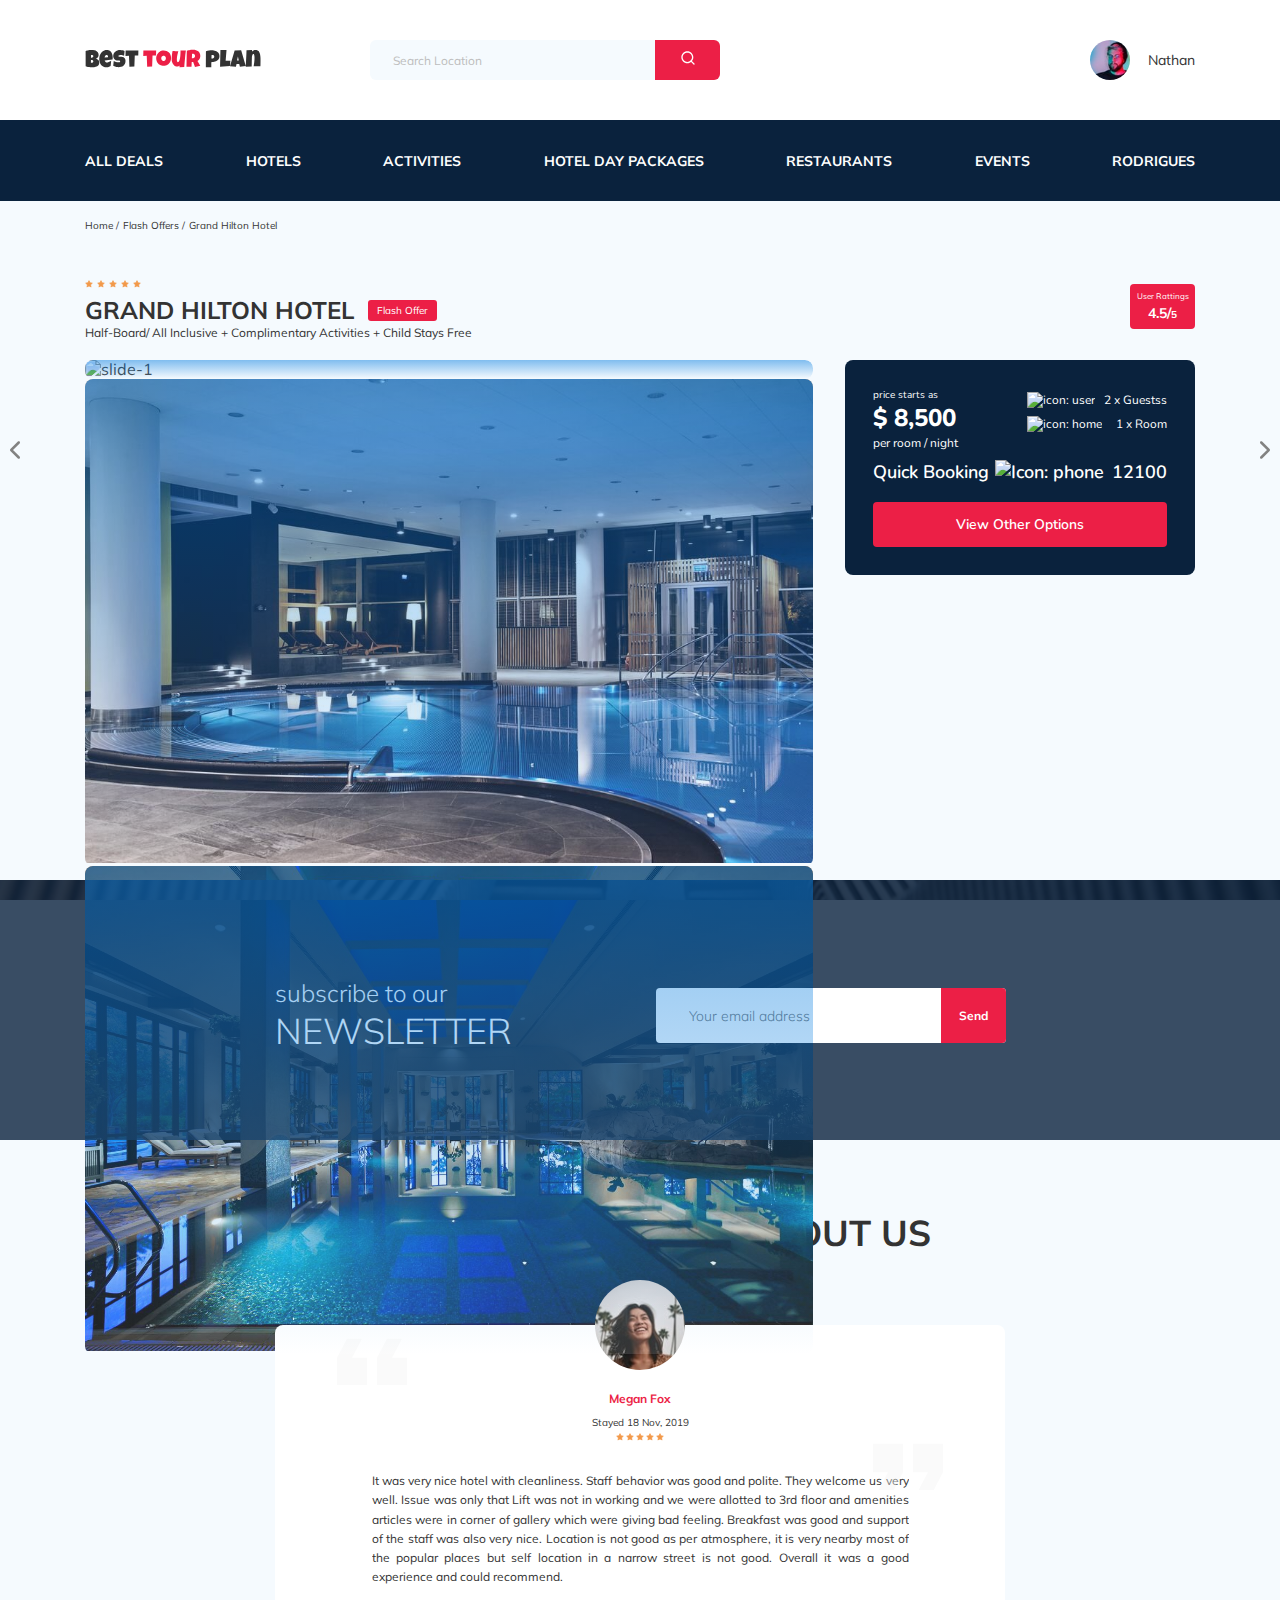
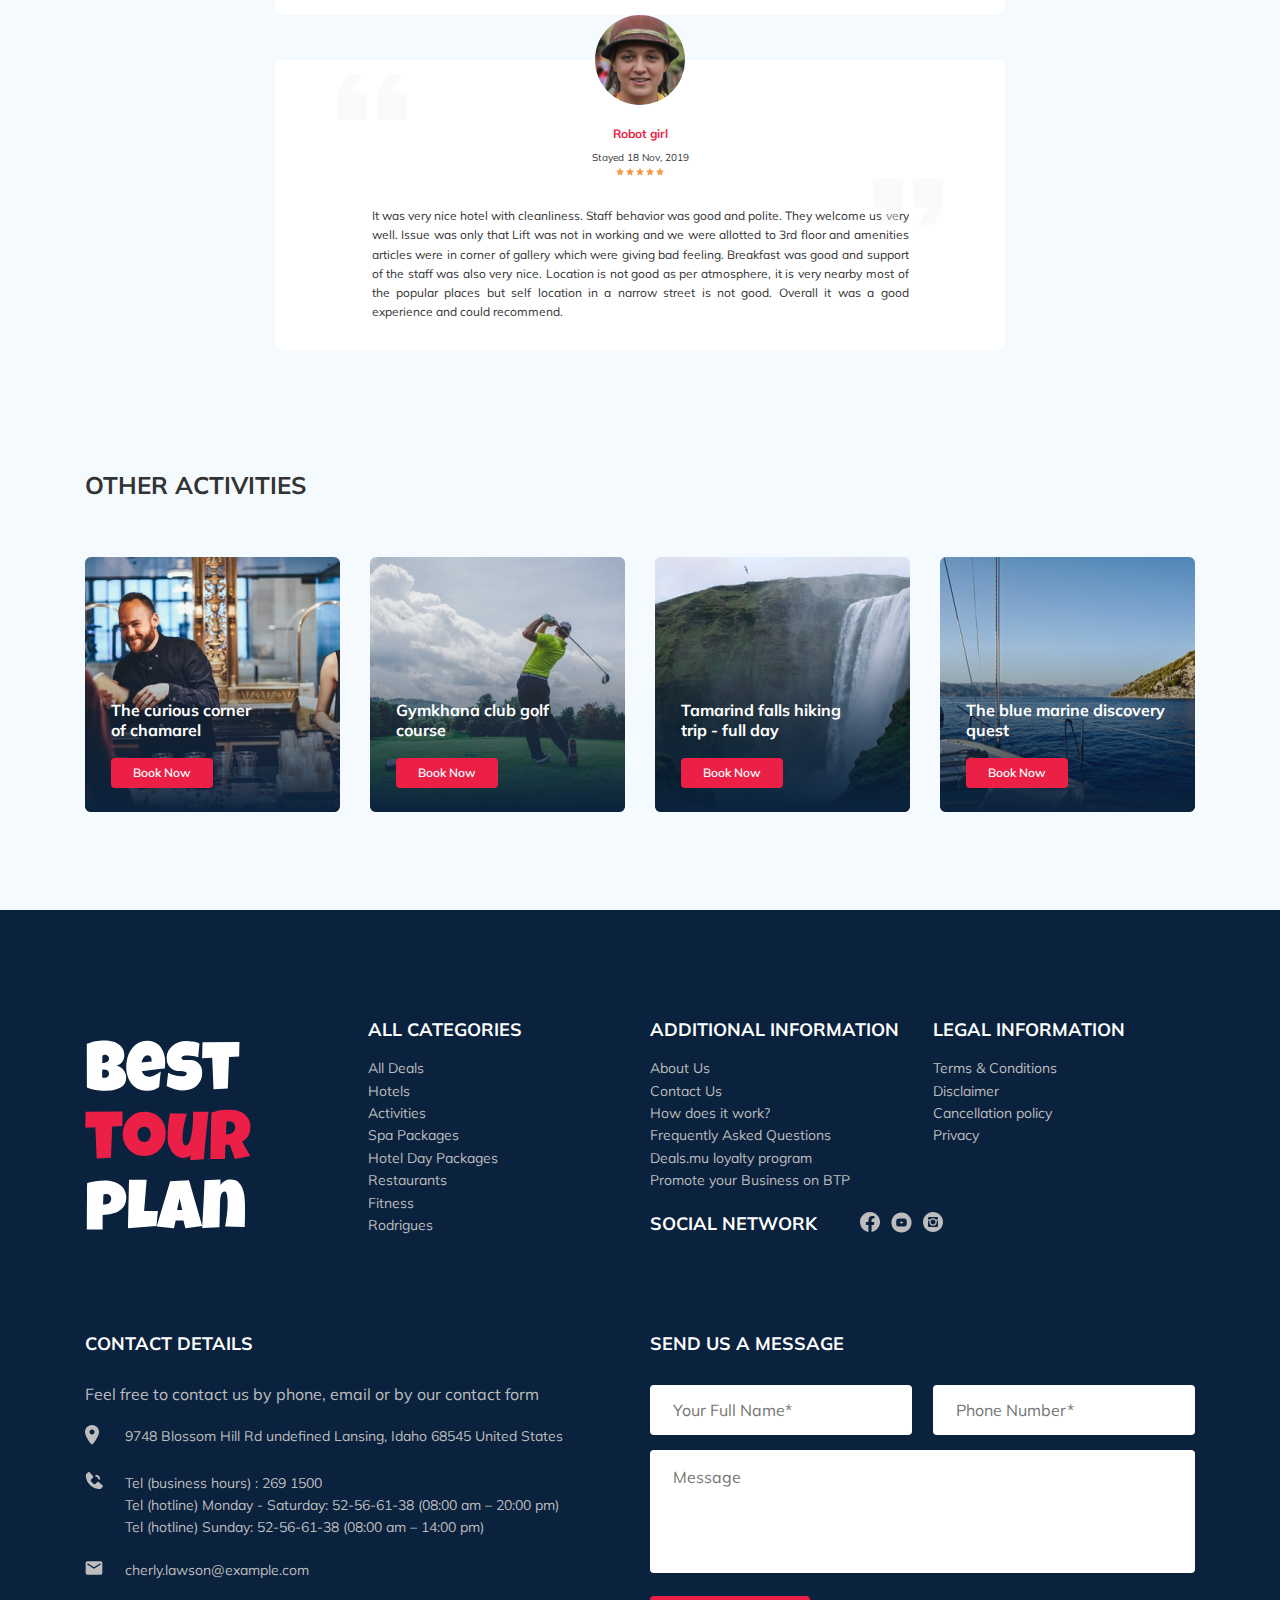
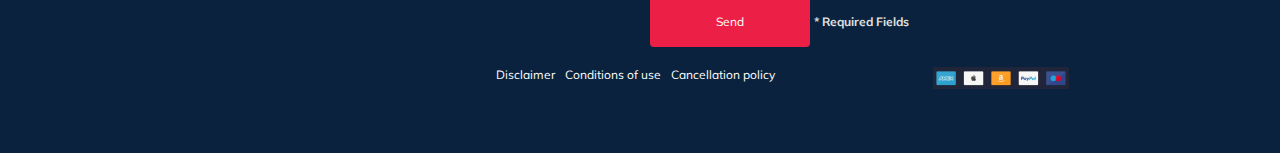
==== index.html @ 124b6196 "create: footer adaptive" ====
<!DOCTYPE html>
<html lang="en">
<head>
  <meta charset="UTF-8">
  <meta http-equiv="X-UA-Compatible" content="IE=edge">
  <meta name="viewport" content="width=device-width, initial-scale=1.0">
  <title>Best tour plan - Hotel Booking</title>
  <link rel="stylesheet" href="css/swiper-bundle.min.css">
  <link rel="preconnect" href="https://fonts.gstatic.com">
<link href="https://fonts.googleapis.com/css2?family=Mulish:wght@400;700&family=Nunito:wght@400;700;800&display=swap" rel="stylesheet">
<link rel="stylesheet" href="css/style.css">
</head>
<body>
  <header class="navbar">
    <div class="container">
      <div class="navbar-top">
        <a href="#" class="logo">
          <img src="img/Horizontal-logo.svg" alt="Logo: Best tour plan" class="logo__image">
        </a>
        <form action="#" class="search navbar__search">
          <input type="text" class="search__input" placeholder="Search Location">
          <button class="search__button">
            <img src="img/search.svg" alt="Icon: search" class="search__icon">
          </button>
        </form>
        <a href="#" class="user navbar__user">
          <img src="img/user-image.jpg" alt="avatar: Nathan" class="user__avatar ">
          <span class="user__name">Nathan</span>
        </a>
        <!-- /.user -->
        <button class="menu-button navbar-top__menu-button">
          <span class="menu-button__line"></span>
          <span class="menu-button__line"></span>
          <span class="menu-button__line"></span>
        </button>
      </div>
      <!-- /.navbar-menu -->
    </div>
<div class="navbar-bottom">
<div class="container ">
  <ul class="navbar-menu">
    <li class="navbar-menu__item"><a href="" class="navbar-menu__link">All Deals</a></li>
    <li class="navbar-menu__item"><a href="" class="navbar-menu__link">Hotels</a></li>
    <li class="navbar-menu__item"><a href="" class="navbar-menu__link">Activities</a></li>
    <li class="navbar-menu__item"><a href="" class="navbar-menu__link">Hotel Day Packages</a></li>
    <li class="navbar-menu__item"><a href="" class="navbar-menu__link">Restaurants</a></li>
    <li class="navbar-menu__item"><a href="" class="navbar-menu__link">Events</a></li>
    <li class="navbar-menu__item"><a href="" class="navbar-menu__link">Rodrigues</a></li>
  </ul>
</div>
</div>
    <!-- TESTING  -->
    <!-- /.container -->
  </header>
  <nav class="breadcrumb">
<div class="container">
  <ul class="breadcrumb-list">
    <li class="breadcrumb-list__item">
      <a href="#" class="breadcrumb-list__link">Home</a>
    </li>
    <li class="breadcrumb-list__item">
      <a href="#" class="breadcrumb-list__link">Flash Offers</a>
    </li>
    <li class="breadcrumb-list__item">
      Grand Hilton Hotel
    </li>
  </ul>
</div>
<!-- /.container -->
  </nav>
  <!-- /.breadcrump -->
<section class="hotel">
    <div class="container">
      <div class="hotel-info">
        <div class="hotel-info__text">
  <div class="hotel-wrapper">
  <div class="stars">
    <img src="img/Star.svg" alt="star-icon">
    <img src="img/Star.svg" alt="star-icon">
    <img src="img/Star.svg" alt="star-icon">
    <img src="img/Star.svg" alt="star-icon">
    <img src="img/Star.svg" alt="star-icon">
    </div>
      <h1 class="hotel-name hotel-info__name">GRAND HILTON HOTEL</h1>
      <span class="offer hotel-info__offer">Flash Offer</span>
  </div>
            <p class="hotel-description hotel-info__description">Half-Board/ All Inclusive + Complimentary Activities + Child Stays Free</p>
        </div>
        <div class="rating hotel-info__rating">
          <span class="rating__text">User Rattings</span>
          <span class="rating__counter">4.5/<span class="rating__counter-down">5</span></span>
        </div>
      </div>
      <!-- info -->
      <div class="hotel-grid">
          <!-- Slider main container -->
          <div class="swiper-container hotel-slider hotel__slider">
            <!-- Additional required wrapper -->
            <div class="swiper-wrapper">
              <!-- Slides -->
              <div class="swiper-slide hotel-slider__item">
                <img class="swiper-slide__image" src="img/slider-pic.jpg" alt="slide-1">
              </div>
              <div class="swiper-slide hotel-slider__item">
                <img class="swiper-slide__image" src="img/slider-pic-test-2.jpg" alt="slide-1">
              </div>
              <div class="swiper-slide hotel-slider__item">
                <img class="swiper-slide__image" src="img/slider-pic-test-3.jpg" alt="slide-1">
              </div>
            </div>
          
            <button class="hotel-slider__button hotel-slider__button--prev"></button>
            <button class="hotel-slider__button hotel-slider__button--next"></button>
          </div>
          <!-- swiper container -->
        <div class="hotel-right">
                  <div class="booking">
                    <div class="booking__info">
                      <div class="booking__price">
                        <span class="booking__start">price starts as</span>
                        <strong class="booking__price-tag">$ 8,500</strong>
                        <span class="booking__pre-room">per room / night</span>
                      </div>
                      <!-- booking__price -->
                      <div class="booking__room">
                        <div class="booking__text">
                          <img src="img/user.svg" alt="icon: user" class="booking__icon">
                          <span class="booking__description">2 x Guestss</span>
                        </div>
                        <div class="booking__text">
                          <img src="img/home.svg" alt="icon: home" class="booking__icon">
                          <span class="booking__description">1 x Room</span>
                        </div>
                      </div>
                      <!-- /.booking__room -->
                  
                    </div>
                    <!-- /.booking__info -->
                    <div class="booking__call-center">
                      <span class="booking__heading">Quick Booking</span>
                      <a class="booking__number" href="tel:12100">
                        <img src="img/phone.svg" alt="Icon: phone">
                        <span class="booking__num">12100</span>
                      </a>
                    </div>
                    <!-- /.booking__call-center -->
                    <button class="button booking__button">View Other Options</button>
                  </div>
                  <!-- /.booking -->
                  <div id="map" class="map">
                    <!-- <iframe
                      src="https://www.google.com/maps/embed?pb=!1m18!1m12!1m3!1d1397.4348243120878!2d98.29852857518956!3d7.838140031312874!2m3!1f0!2f0!3f0!3m2!1i1024!2i768!4f13.1!3m3!1m2!1s0x305025650c33dbab%3A0xa67a542329d011e1!2z0J_RhdGD0LrQtdGCLCDQmtCw0YDQvtC9LCDQntGC0LXQu9GMINCl0LjQu9GC0L7QvQ!5e0!3m2!1sru!2sru!4v1615552467635!5m2!1sru!2sru"
                      width="100%" height="213" style="border:0;" allowfullscreen="" loading="lazy"></iframe> -->
                  </div>
                  <!-- /.map -->
        </div>
      </div>
    </div>
    <!-- /.container -->
  </section>
  <section class="newsletter">
    <div class="newsletter-wrapper">
      <h2 class="newsletter-title">
        subscribe to our
        <span class="newsletter-title__strong">Newsletter</span>
      </h2>
              <form action="#" class="subscribe newsletter__subscribe">
                <input type="text" class="subscribe__input" placeholder="Your email address">
                <button class="subscribe__button">
                  Send
                </button>
              </form>
    </div>
  </section>
  <!-- newsletter end -->
  <section class="reviews">
<div class="container">
  <h2 class="reviews-title">
    What people think about us
  </h2>
  <!-- Slider main container -->
  <div class="swiper-container reviews-slider">
    <div class="swiper-wrapper">
      <div class="swiper-slide">
        <div class="reviews-slider__item">
<div class="reviews-slider__profile">
  <img src="img/reviews-avatar.jpg" alt="Photo: Megan Fox" class="reviews-slider__avatar">
  <h3 class="reviews-slider__username">Megan Fox</h3>
  <span class="reviews-slider__date">Stayed 18 Nov, 2019</span>
    <div class="reviews-slider__rating">
      <img src="img/Star.svg" alt="star-icon">
      <img src="img/Star.svg" alt="star-icon">
      <img src="img/Star.svg" alt="star-icon">
      <img src="img/Star.svg" alt="star-icon">
      <img src="img/Star.svg" alt="star-icon">
    </div>
    <!-- reviews-slider__rating -->
</div>
<!-- /.reviews-slider__profile -->
<p class="reviews-slider__text">It was very nice hotel with cleanliness. Staff behavior was good and polite. They welcome us very well. Issue was only
that Lift was not in working and we were allotted to 3rd floor and amenities articles were in corner of gallery which
were giving bad feeling. Breakfast was good and support of the staff was also very nice. Location is not good as per
atmosphere, it is very nearby most of the popular places but self location in a narrow street is not good. Overall it
was a good experience and could recommend.</p>
        </div>
        <!-- /.reviews-slider__item -->
      </div>
            <div class="swiper-slide">
              <div class="reviews-slider__item">
                <div class="reviews-slider__profile">
                  <img src="img/reviews-avatar-test.jpg" alt="Photo: Robot girl" class="reviews-slider__avatar">
                  <h3 class="reviews-slider__username">Robot girl</h3>
                  <span class="reviews-slider__date">Stayed 18 Nov, 2019</span>
                  <div class="reviews-slider__rating">
                    <img src="img/Star.svg" alt="star-icon">
                    <img src="img/Star.svg" alt="star-icon">
                    <img src="img/Star.svg" alt="star-icon">
                    <img src="img/Star.svg" alt="star-icon">
                    <img src="img/Star.svg" alt="star-icon">
                  </div>
                  <!-- reviews-slider__rating -->
                </div>
                <!-- /.reviews-slider__profile -->
                <p class="reviews-slider__text">It was very nice hotel with cleanliness. Staff behavior was good and polite. They
                  welcome us very well. Issue was only
                  that Lift was not in working and we were allotted to 3rd floor and amenities articles were in corner of gallery
                  which
                  were giving bad feeling. Breakfast was good and support of the staff was also very nice. Location is not good as
                  per
                  atmosphere, it is very nearby most of the popular places but self location in a narrow street is not good. Overall
                  it
                  was a good experience and could recommend.</p>
              </div>
              <!-- /.reviews-slider__item -->
            </div>
      <!-- swiper-slide -->
    </div>
  <!--  swiper-wrapper-->
    <!-- If we need navigation buttons -->
    <button class="reviews-slider__button reviews-slider__button--next"></button>
    <button class="reviews-slider__button reviews-slider__button--prev"></button>
  </div>
  <!-- reviews-slider -->
</div>
<!-- /.container -->
  </section>
  <section class="activities">
    <div class="container">
      <h2 class="activities__title">Other Activities</h2>
      <div class="activities-wrapper">
                <div class="card activities__card">
                  <img src="img/act-card-1.jpg" alt="The curious corner of chamarel" class="card__image">
                  <h3 class="card__title card__title_1">The curious corner of chamarel</h3>
                  <button class="card__button">Book Now</button>
                </div>
                <!-- card -->
                <div class="card activities__card">
                  <img src="img/act-card-2.jpg" alt="Gymkhana club golf course" class="card__image">
                  <h3 class="card__title card__title_2">Gymkhana club golf course</h3>
                  <button class="card__button">Book Now</button>
                </div>
                <!-- card -->
                <div class="card activities__card">
                  <img src="img/act-card-3.jpg" alt="Tamarind falls hiking trip - full day" class="card__image">
                  <h3 class="card__title card__title_3">Tamarind falls hiking trip - full day</h3>
                  <button class="card__button">Book Now</button>
                </div>
                <!-- card -->
        <div class="card activities__card">
          <img src="img/act-card-4.jpg" alt="The blue marine discovery quest" class="card__image">
          <h3 class="card__title card__title_4">The blue marine discovery quest</h3>
          <button class="card__button">Book Now</button>
        </div>
        <!-- card -->
      </div>
      <!-- act wrap -->
    </div>
  </section>
  <footer class="footer">
    <div class="container">
      <div class="footer-wrapper">
        <img src="img/vertical-logo.svg" alt="Best tour plan" class="logo footer__logo">
        <div class="footer__list footer__categories">
          <h3 class="footer__title">ALL CATEGORIES</h3>
            <ul class="footer__ul">
              <li class="footer__item">
                <a href="#" class="footer__link">All Deals
</a></li>
              <li class="footer__item">
                <a href="#" class="footer__link">Hotels</a></li>
              <li class="footer__item">
                <a href="#" class="footer__link"></a>Activities
</li>
              <li class="footer__item">
                <a href="#" class="footer__link"></a>Spa Packages
</li>
              <li class="footer__item">
                <a href="#" class="footer__link"></a>Hotel Day Packages
</li>
              <li class="footer__item">
                <a href="#" class="footer__link"></a>Restaurants</li>
              <li class="footer__item">
                <a href="#" class="footer__link"></a>Fitness</li>
              <li class="footer__item">
                <a href="#" class="footer__link"></a>Rodrigues</li>
            </ul>

        </div>
        <!-- footer-list -->
                <div class="footer__list footer__additional">
          <h3 class="footer__title">ADDITIONAL INFORMATION</h3>
            <ul class="footer__ul">
              <li class="footer__item">
                <a href="#" class="footer__link">About Us
</a></li>
              <li class="footer__item">
                <a href="#" class="footer__link">Contact Us
</a></li>
              <li class="footer__item">
                <a href="#" class="footer__link"></a>How does it work?
</li>
              <li class="footer__item">
                <a href="#" class="footer__link"></a>Frequently Asked Questions
</li>
              <li class="footer__item">
                <a href="#" class="footer__link"></a>Deals.mu loyalty program
</li>
              <li class="footer__item">
                <a href="#" class="footer__link"></a>Promote your Business on BTP</li>
            </ul>

        </div>
        <!-- footer-list -->
        <div class="footer__social-network">
          <h3 class="footer__title footer__title--inline">Social Network</h3>
          <div class="footer__social-links">
            <a href="#" class="footer__link footer__link-icons"><img src="img/fb-icon.svg" alt="facebook" ></a>
            <a href="#" class="footer__link footer__link-icons"><img src="img/yt-icon.svg" alt="yootube" ></a>
            <a href="#" class="footer__link footer__link-icons"><img src="img/inst-icon.svg" alt="instagram" ></a>
          </div>
        </div>
        <!-- /.footer__social-network -->
        <div class="footer__list footer__legal">
          <h3 class="footer__title">LEGAL INFORMATION</h3>
            <ul class="footer__ul">
              <li class="footer__item"><a href="#" class="footer__link">Terms & Conditions</a></li>
              <li class="footer__item"><a href="#" class="footer__link"></a>Disclaimer</li>
              <li class="footer__item"><a href="#" class="footer__link"></a>Cancellation policy</li>
              <li class="footer__item"><a href="#" class="footer__link"></a>Privacy</li>
            </ul>
        </div>
        <!-- footer-list -->
        <div class="footer__contact-details">
          <h3 class="footer__title footer__title--mb-3">Contact Details</h3>
          <p class="footer__text">
            Feel free to contact us by phone, email or by our contact form
          </p>
          <ul class="footer__ul">
            <li class="footer__item footer__item--mb-2">
            <div class="footer__icon-wrapper">
              <img class="footer__icon" src="img/Mark-icon.svg" alt="marker icon">
            </div>
              9748 Blossom Hill Rd undefined Lansing, Idaho 68545 United States
          </li>
            <li class="footer__item footer__item--mb-2">
              <div class="footer__icon-wrapper">
                <img class="footer__icon" src="img/phonet-icon.svg" alt="phone icon">
              </div>
              Tel (business hours) : 269 1500 <br>
              Tel (hotline) Monday - Saturday: 52-56-61-38 (08:00 am – 20:00 pm) <br>
              Tel (hotline) Sunday: 52-56-61-38 (08:00 am – 14:00 pm) <br>
            </li>
            <li class="footer__item footer__item--mb-2">
              <div class="footer__icon-wrapper">
                <img class="footer__icon" src="img/convert-icon.svg" alt="convert icon">
              </div>
              cherly.lawson@example.com
            </li>
          </ul>
        </div>
        <!-- /.footer__contact-details -->
        <div class="footer__contact-form">
          <h3 class="footer__title footer__title--mb-3">Send us a message</h3>
            <form class="footer__form">
              <input type="text" class="input footer__input" placeholder="Your Full Name*">
              <input type="text" class="input footer__input" placeholder="Phone Number*">
              <textarea cols="30" rows="10" class="footer__message" placeholder="Message"></textarea>
              <div class="footer__button-switch">
              <button class="button footer__button" type="submit">Send</button>
              <span class="footer__info">* Required Fields</span>
              </div>
            </form>
        </div>
        <!-- /.footer__contacts-form -->
<div class="footer__last">
  <ul class="footer__police footer__ul">
    <li class="footer__police-item ">
      <a href="#" class="footer__police-link footer__link">Disclaimer</a>
    </li>
    <li class="footer__police-item">
      <a href="#" class="footer__police-link footer__link">Conditions of use</a>
    </li>
    <li class="footer__police-item">
      <a href="#" class="footer__police-link footer__link">Cancellation policy</a>
    </li>
  </ul>
</div>
<!-- footer-last -->
<div class="footer__money">
  <img src="img/bank-cards.jpg" alt="pay with" class="footer__money-icons">
</div>
      </div>
      <!-- /.footer-wrapper -->
    </div>
    <!-- /.container -->
  </footer>
<script src="https://api-maps.yandex.ru/2.1/?apikey=595f5202-5345-460a-a1ab-f1ef82f1149a&lang=ru_RU">
</script>
<script src="js/swiper-bundle.min.js"></script>
<script src="js/main.js"></script>
</body>
</html>
---- css/style.css ----
/*! normalize.css v8.0.1 | MIT License | github.com/necolas/normalize.css */
/* Document
   ========================================================================== */
/**
 * 1. Correct the line height in all browsers.
 * 2. Prevent adjustments of font size after orientation changes in iOS.
 */
html {
  line-height: 1.15;
  /* 1 */
  -webkit-text-size-adjust: 100%;
  /* 2 */
}

/* Sections
   ========================================================================== */
/**
 * Remove the margin in all browsers.
 */
body {
  margin: 0;
}

/**
 * Render the `main` element consistently in IE.
 */
main {
  display: block;
}

/**
 * Correct the font size and margin on `h1` elements within `section` and
 * `article` contexts in Chrome, Firefox, and Safari.
 */
h1 {
  font-size: 2em;
  margin: 0.67em 0;
}

/* Grouping content
   ========================================================================== */
/**
 * 1. Add the correct box sizing in Firefox.
 * 2. Show the overflow in Edge and IE.
 */
hr {
  -webkit-box-sizing: content-box;
          box-sizing: content-box;
  /* 1 */
  height: 0;
  /* 1 */
  overflow: visible;
  /* 2 */
}

/**
 * 1. Correct the inheritance and scaling of font size in all browsers.
 * 2. Correct the odd `em` font sizing in all browsers.
 */
pre {
  font-family: monospace, monospace;
  /* 1 */
  font-size: 1em;
  /* 2 */
}

/* Text-level semantics
   ========================================================================== */
/**
 * Remove the gray background on active links in IE 10.
 */
a {
  background-color: transparent;
}

/**
 * 1. Remove the bottom border in Chrome 57-
 * 2. Add the correct text decoration in Chrome, Edge, IE, Opera, and Safari.
 */
abbr[title] {
  border-bottom: none;
  /* 1 */
  text-decoration: underline;
  /* 2 */
  -webkit-text-decoration: underline dotted;
          text-decoration: underline dotted;
  /* 2 */
}

/**
 * Add the correct font weight in Chrome, Edge, and Safari.
 */
b,
strong {
  font-weight: bolder;
}

/**
 * 1. Correct the inheritance and scaling of font size in all browsers.
 * 2. Correct the odd `em` font sizing in all browsers.
 */
code,
kbd,
samp {
  font-family: monospace, monospace;
  /* 1 */
  font-size: 1em;
  /* 2 */
}

/**
 * Add the correct font size in all browsers.
 */
small {
  font-size: 80%;
}

/**
 * Prevent `sub` and `sup` elements from affecting the line height in
 * all browsers.
 */
sub,
sup {
  font-size: 75%;
  line-height: 0;
  position: relative;
  vertical-align: baseline;
}

sub {
  bottom: -0.25em;
}

sup {
  top: -0.5em;
}

/* Embedded content
   ========================================================================== */
/**
 * Remove the border on images inside links in IE 10.
 */
img {
  border-style: none;
}

/* Forms
   ========================================================================== */
/**
 * 1. Change the font styles in all browsers.
 * 2. Remove the margin in Firefox and Safari.
 */
button,
input,
optgroup,
select,
textarea {
  font-family: inherit;
  /* 1 */
  font-size: 100%;
  /* 1 */
  line-height: 1.15;
  /* 1 */
  margin: 0;
  /* 2 */
}

/**
 * Show the overflow in IE.
 * 1. Show the overflow in Edge.
 */
button,
input {
  /* 1 */
  overflow: visible;
}

/**
 * Remove the inheritance of text transform in Edge, Firefox, and IE.
 * 1. Remove the inheritance of text transform in Firefox.
 */
button,
select {
  /* 1 */
  text-transform: none;
}

/**
 * Correct the inability to style clickable types in iOS and Safari.
 */
button,
[type="button"],
[type="reset"],
[type="submit"] {
  -webkit-appearance: button;
}

/**
 * Remove the inner border and padding in Firefox.
 */
button::-moz-focus-inner,
[type="button"]::-moz-focus-inner,
[type="reset"]::-moz-focus-inner,
[type="submit"]::-moz-focus-inner {
  border-style: none;
  padding: 0;
}

/**
 * Restore the focus styles unset by the previous rule.
 */
button:-moz-focusring,
[type="button"]:-moz-focusring,
[type="reset"]:-moz-focusring,
[type="submit"]:-moz-focusring {
  outline: 1px dotted ButtonText;
}

/**
 * Correct the padding in Firefox.
 */
fieldset {
  padding: 0.35em 0.75em 0.625em;
}

/**
 * 1. Correct the text wrapping in Edge and IE.
 * 2. Correct the color inheritance from `fieldset` elements in IE.
 * 3. Remove the padding so developers are not caught out when they zero out
 *    `fieldset` elements in all browsers.
 */
legend {
  -webkit-box-sizing: border-box;
          box-sizing: border-box;
  /* 1 */
  color: inherit;
  /* 2 */
  display: table;
  /* 1 */
  max-width: 100%;
  /* 1 */
  padding: 0;
  /* 3 */
  white-space: normal;
  /* 1 */
}

/**
 * Add the correct vertical alignment in Chrome, Firefox, and Opera.
 */
progress {
  vertical-align: baseline;
}

/**
 * Remove the default vertical scrollbar in IE 10+.
 */
textarea {
  overflow: auto;
}

/**
 * 1. Add the correct box sizing in IE 10.
 * 2. Remove the padding in IE 10.
 */
[type="checkbox"],
[type="radio"] {
  -webkit-box-sizing: border-box;
          box-sizing: border-box;
  /* 1 */
  padding: 0;
  /* 2 */
}

/**
 * Correct the cursor style of increment and decrement buttons in Chrome.
 */
[type="number"]::-webkit-inner-spin-button,
[type="number"]::-webkit-outer-spin-button {
  height: auto;
}

/**
 * 1. Correct the odd appearance in Chrome and Safari.
 * 2. Correct the outline style in Safari.
 */
[type="search"] {
  -webkit-appearance: textfield;
  /* 1 */
  outline-offset: -2px;
  /* 2 */
}

/**
 * Remove the inner padding in Chrome and Safari on macOS.
 */
[type="search"]::-webkit-search-decoration {
  -webkit-appearance: none;
}

/**
 * 1. Correct the inability to style clickable types in iOS and Safari.
 * 2. Change font properties to `inherit` in Safari.
 */
::-webkit-file-upload-button {
  -webkit-appearance: button;
  /* 1 */
  font: inherit;
  /* 2 */
}

/* Interactive
   ========================================================================== */
/*
 * Add the correct display in Edge, IE 10+, and Firefox.
 */
details {
  display: block;
}

/*
 * Add the correct display in all browsers.
 */
summary {
  display: list-item;
}

/* Misc
   ========================================================================== */
/**
 * Add the correct display in IE 10+.
 */
template {
  display: none;
}

/**
 * Add the correct display in IE 10.
 */
[hidden] {
  display: none;
}

* {
  -webkit-box-sizing: border-box;
          box-sizing: border-box;
}

body {
  font-family: 'Mulish', sans-serif;
  color: #333333;
  background-color: #F5FAFE;
}

.container {
  max-width: 1110px;
  margin: auto;
}

img {
  max-width: 100%;
}

.navbar {
  background-color: #fff;
}

.navbar-top {
  display: -webkit-box;
  display: -ms-flexbox;
  display: flex;
  -webkit-box-align: center;
      -ms-flex-align: center;
          align-items: center;
  -webkit-box-pack: justify;
      -ms-flex-pack: justify;
          justify-content: space-between;
  padding-top: 40px;
  padding-bottom: 40px;
}

.navbar__search {
  margin-right: auto;
  margin-left: 108px;
}

.navbar-top__menu-button {
  display: none;
}

.navbar-bottom {
  background-color: #0A223D;
}

.navbar-menu {
  list-style: none;
  margin: 0;
  padding: 31px 0;
  display: -webkit-box;
  display: -ms-flexbox;
  display: flex;
  -webkit-box-align: center;
      -ms-flex-align: center;
          align-items: center;
  -webkit-box-pack: justify;
      -ms-flex-pack: justify;
          justify-content: space-between;
  color: #fff;
}

.navbar-menu__link {
  color: inherit;
  text-decoration: none;
  text-transform: uppercase;
  font-style: normal;
  font-weight: bold;
  font-size: 14px;
  line-height: 18px;
}

.logo {
  width: 177px;
}

.search {
  display: -webkit-box;
  display: -ms-flexbox;
  display: flex;
  position: relative;
  overflow: hidden;
  border-radius: 6px;
  height: 40px;
}

.search__input {
  width: 350px;
  height: 100%;
  padding-left: 23px;
  padding-right: 75px;
  background-color: #F5FAFE;
  border: none;
  font-size: 12px;
  line-height: 15px;
  color: #333333;
}

.search__input::-webkit-input-placeholder {
  color: #BDBDBD;
}

.search__input:-ms-input-placeholder {
  color: #BDBDBD;
}

.search__input::-ms-input-placeholder {
  color: #BDBDBD;
}

.search__input::placeholder {
  color: #BDBDBD;
}

.search__button {
  position: absolute;
  top: 0;
  right: 0;
  border: none;
  background-color: #EC1F46;
  width: 65px;
  height: 100%;
  cursor: pointer;
}

.user {
  display: -webkit-box;
  display: -ms-flexbox;
  display: flex;
  -webkit-box-align: center;
      -ms-flex-align: center;
          align-items: center;
  text-decoration: none;
}

.user__avatar {
  width: 40px;
  height: 40px;
  border-radius: 50%;
  -o-object-fit: cover;
     object-fit: cover;
}

.user__name {
  padding-left: 18px;
  font-size: 14px;
  line-height: 18px;
  color: #333333;
}

.breadcrumb-list {
  padding: 18px 0;
  display: -webkit-box;
  display: -ms-flexbox;
  display: flex;
  -webkit-box-align: center;
      -ms-flex-align: center;
          align-items: center;
  margin: 0;
  list-style: none;
}

.breadcrumb-list__item {
  font-size: 10px;
  line-height: 13px;
}

.breadcrumb-list__item:not(:last-child)::after {
  content: '/';
  margin-right: 4px;
}

.breadcrumb-list__link {
  text-decoration: none;
  color: inherit;
}

.hotel {
  padding-top: 23px;
  padding-bottom: 70px;
}

.hotel-info {
  display: -webkit-box;
  display: -ms-flexbox;
  display: flex;
  -webkit-box-align: center;
      -ms-flex-align: center;
          align-items: center;
  -webkit-box-pack: justify;
      -ms-flex-pack: justify;
          justify-content: space-between;
  padding-bottom: 20px;
}

.hotel-info__offer {
  margin-left: 14px;
  margin-top: 4px;
}

.hotel-name {
  font-size: 24px;
  line-height: 30px;
  margin-top: 4px;
  margin-bottom: 0;
}

.hotel-wrapper {
  display: -webkit-box;
  display: -ms-flexbox;
  display: flex;
  -ms-flex-wrap: wrap;
      flex-wrap: wrap;
  -webkit-box-align: center;
      -ms-flex-align: center;
          align-items: center;
}

.hotel-description {
  font-size: 12px;
  line-height: 15px;
  margin: 0;
}

.hotel-grid {
  display: -webkit-box;
  display: -ms-flexbox;
  display: flex;
  -webkit-box-pack: justify;
      -ms-flex-pack: justify;
          justify-content: space-between;
}

.hotel-right {
  display: -webkit-box;
  display: -ms-flexbox;
  display: flex;
  -webkit-box-orient: vertical;
  -webkit-box-direction: normal;
      -ms-flex-direction: column;
          flex-direction: column;
  -webkit-box-pack: justify;
      -ms-flex-pack: justify;
          justify-content: space-between;
}

.hotel-slider {
  width: 728px;
  height: 450px;
}

.hotel-slider__item {
  width: 100%;
  height: 100%;
  position: relative;
  border-radius: 8px;
  overflow: hidden;
}

.hotel-slider__item::after {
  content: "";
  width: 100%;
  height: 100%;
  position: absolute;
  top: 0;
  bottom: 0;
  left: 0;
  right: 0;
  z-index: 10;
  background: -webkit-gradient(linear, left top, left bottom, from(rgba(0, 122, 223, 0.48)), to(rgba(255, 255, 255, 0.128)));
  background: linear-gradient(180deg, rgba(0, 122, 223, 0.48) 0%, rgba(255, 255, 255, 0.128) 100%);
  border-radius: 8px;
}

.hotel-slider__button {
  position: absolute;
  top: 50%;
  -webkit-transform: translateY(-50%);
          transform: translateY(-50%);
  z-index: 99;
  width: 30px;
  height: 30px;
  border: none;
  cursor: pointer;
  background-repeat: no-repeat;
  background-position: center;
  background-size: 10px;
  background-color: transparent;
}

.hotel-slider__button--next {
  right: 18px;
  background-image: url(../img/arrow-next.svg);
}

.hotel-slider__button--prev {
  left: 18px;
  background-image: url(../img/arrow-prev.svg);
}

.swiper-container {
  margin: 0;
}

.stars {
  -ms-flex-preferred-size: 100%;
      flex-basis: 100%;
}

.offer {
  font-size: 10px;
  line-height: 13px;
  padding: 4px 9px;
  background-color: #EC1F46;
  border-radius: 3px;
  color: #fff;
}

.rating {
  max-width: 65px;
  min-height: 45px;
  text-align: center;
  color: #fff;
  background-color: #EC1F46;
  border-radius: 4px;
}

.rating__text {
  font-size: 8px;
  line-height: 10px;
}

.rating__counter {
  font-size: 14px;
  line-height: 18px;
  font-weight: bold;
}

.rating__counter-down {
  font-size: 10px;
  line-height: 13px;
  font-weight: bold;
}

.booking {
  border-radius: 8px;
  background: #0A223D;
  color: #fff;
  width: 350px;
  min-height: 210px;
  padding: 28px;
  font-family: "Nunito", sans-serif;
}

.booking__info {
  display: -webkit-box;
  display: -ms-flexbox;
  display: flex;
  -webkit-box-pack: justify;
      -ms-flex-pack: justify;
          justify-content: space-between;
  margin-bottom: 9px;
}

.booking__price {
  display: -webkit-box;
  display: -ms-flexbox;
  display: flex;
  -webkit-box-orient: vertical;
  -webkit-box-direction: normal;
      -ms-flex-direction: column;
          flex-direction: column;
}

.booking__start {
  font-size: 10px;
  line-height: 14px;
  font-weight: normal;
}

.booking__price-tag {
  font-style: normal;
  font-weight: 800;
  font-size: 24px;
  line-height: 33px;
}

.booking__pre-room {
  font-weight: normal;
  font-size: 12px;
  line-height: 16px;
}

.booking__room {
  margin-top: 4px;
}

.booking__text {
  display: -webkit-box;
  display: -ms-flexbox;
  display: flex;
  -webkit-box-align: center;
      -ms-flex-align: center;
          align-items: center;
  -webkit-box-pack: justify;
      -ms-flex-pack: justify;
          justify-content: space-between;
  font-weight: normal;
  font-size: 12px;
  line-height: 16px;
  margin-bottom: 8px;
}

.booking__description {
  margin-left: 9px;
}

.booking__call-center {
  display: -webkit-box;
  display: -ms-flexbox;
  display: flex;
  -webkit-box-pack: justify;
      -ms-flex-pack: justify;
          justify-content: space-between;
  -webkit-box-align: center;
      -ms-flex-align: center;
          align-items: center;
  margin-bottom: 17px;
}

.booking__heading {
  font-style: normal;
  font-weight: 600;
  font-size: 18px;
  line-height: 25px;
}

.booking__number {
  display: -webkit-box;
  display: -ms-flexbox;
  display: flex;
  -webkit-box-align: center;
      -ms-flex-align: center;
          align-items: center;
  -webkit-box-pack: justify;
      -ms-flex-pack: justify;
          justify-content: space-between;
  color: inherit;
  text-decoration: none;
  font-weight: 600;
  font-size: 18px;
  line-height: 25px;
}

.booking__num {
  margin-left: 8px;
}

.booking__button {
  width: 100%;
  min-height: 45px;
  font-weight: 600;
  font-size: 14px;
  line-height: 19px;
  border-radius: 4px;
  background-color: #EC1F46;
  border: none;
  color: #fff;
  cursor: pointer;
}

.map {
  width: 347px;
  height: 213px;
  border-radius: 10px;
  overflow: hidden;
}

.newsletter {
  position: relative;
  padding: 98px 0 87px 0;
  background-image: url(../img/newsletter-bg.jpg);
  background-repeat: no-repeat;
  background-position: center;
  background-size: cover;
  background-attachment: fixed;
  height: 260px;
}

.newsletter::before {
  content: "";
  position: absolute;
  top: 0;
  left: 0;
  right: 0;
  bottom: 0;
  width: 100%;
  height: 100%;
  background-color: rgba(10, 34, 61, 0.8);
}

.newsletter-wrapper {
  width: 731px;
  display: -webkit-box;
  display: -ms-flexbox;
  display: flex;
  -webkit-box-align: center;
      -ms-flex-align: center;
          align-items: center;
  -webkit-box-pack: justify;
      -ms-flex-pack: justify;
          justify-content: space-between;
  -webkit-box-orient: horizontal;
  -webkit-box-direction: normal;
      -ms-flex-direction: row;
          flex-direction: row;
  margin: auto;
  position: relative;
}

.newsletter-title {
  color: #fff;
  font-family: Mulish;
  font-style: normal;
  font-weight: 300;
  font-size: 24px;
  line-height: 30px;
  margin: 0;
}

.newsletter-title__strong {
  display: block;
  font-size: 36px;
  line-height: 45px;
  text-transform: uppercase;
  font-style: normal;
}

.subscribe {
  position: relative;
  width: 350px;
  height: 55px;
  border-radius: 4px;
  overflow: hidden;
}

.subscribe__input {
  padding-left: 33px;
  padding-right: 75px;
  position: absolute;
  width: 100%;
  height: 100%;
  border: none;
  font-weight: 300;
  font-size: 14px;
  line-height: 18px;
}

.subscribe__button {
  min-width: 65px;
  position: absolute;
  right: 0;
  top: 0;
  height: 100%;
  border: none;
  background-color: #EC1F46;
  color: #fff;
  font-weight: bold;
  font-size: 12px;
  line-height: 15px;
  cursor: pointer;
}

.reviews {
  padding: 40px 0 60px 0;
}

.reviews-title {
  font-weight: bold;
  font-size: 36px;
  line-height: 45px;
  text-align: center;
  text-transform: uppercase;
  margin-bottom: 70px;
}

.reviews-slider__item {
  position: relative;
  max-width: 730px;
  padding: 0 62px 30px;
  margin: 45px auto 0;
  display: -webkit-box;
  display: -ms-flexbox;
  display: flex;
  -webkit-box-orient: vertical;
  -webkit-box-direction: normal;
      -ms-flex-direction: column;
          flex-direction: column;
  -webkit-box-align: center;
      -ms-flex-align: center;
          align-items: center;
  background-color: #fff;
  border-radius: 8px;
}

.reviews-slider__item::before {
  content: '';
  width: 70px;
  height: 47px;
  position: absolute;
  left: 62px;
  top: 13px;
  background-image: url(../img/quote-left.svg);
  background-repeat: no-repeat;
}

.reviews-slider__item::after {
  content: '';
  width: 70px;
  height: 47px;
  position: absolute;
  right: 62px;
  top: 118px;
  background-image: url(../img/quote-right.svg);
  background-repeat: no-repeat;
}

.reviews-slider__button {
  position: absolute;
  top: 50%;
  -webkit-transform: translateY(-50%);
          transform: translateY(-50%);
  width: 30px;
  height: 30px;
  background-repeat: no-repeat;
  background-size: 10px;
  background-position: center;
  border: none;
  background-color: transparent;
  cursor: pointer;
  z-index: 99;
}

.reviews-slider__button--next {
  background-image: url(../img/arrow-next-secondary.svg);
  right: 0;
}

.reviews-slider__button--prev {
  background-image: url(../img/arrow-prev-secondary.svg);
  left: 0;
}

.reviews-slider__profile {
  display: -webkit-box;
  display: -ms-flexbox;
  display: flex;
  -webkit-box-orient: vertical;
  -webkit-box-direction: normal;
      -ms-flex-direction: column;
          flex-direction: column;
  -webkit-box-align: center;
      -ms-flex-align: center;
          align-items: center;
  margin-top: -45px;
  margin-bottom: 30px;
}

.reviews-slider__avatar {
  width: 90px;
  height: 90px;
  border-radius: 50%;
  -o-object-fit: cover;
     object-fit: cover;
  margin-bottom: 9px;
}

.reviews-slider__username {
  font-style: normal;
  font-weight: bold;
  font-size: 12px;
  line-height: 15px;
  color: #EC1F46;
  margin-bottom: 10px;
}

.reviews-slider__date {
  font-style: normal;
  font-weight: normal;
  font-size: 10px;
  line-height: 13px;
  margin-bottom: 4px;
}

.reviews-slider__rating {
  display: -webkit-box;
  display: -ms-flexbox;
  display: flex;
  -webkit-box-align: center;
      -ms-flex-align: center;
          align-items: center;
  width: 48px;
  height: 8px;
  -webkit-box-pack: justify;
      -ms-flex-pack: justify;
          justify-content: space-between;
}

.reviews-slider__text {
  max-width: 537px;
  font-style: normal;
  font-weight: normal;
  font-size: 12px;
  line-height: 160%;
  text-align: justify;
  margin: auto;
  height: 114px;
  overflow: auto;
}

.activities {
  padding: 60px 0 98px 0;
}

.activities__title {
  font-style: normal;
  font-weight: bold;
  font-size: 24px;
  line-height: 30px;
  text-transform: uppercase;
  margin-bottom: 57px;
  margin-top: 0;
}

.activities-wrapper {
  display: -webkit-box;
  display: -ms-flexbox;
  display: flex;
  -webkit-box-pack: justify;
      -ms-flex-pack: justify;
          justify-content: space-between;
}

.card {
  position: relative;
  display: -webkit-box;
  display: -ms-flexbox;
  display: flex;
  -webkit-box-orient: vertical;
  -webkit-box-direction: normal;
      -ms-flex-direction: column;
          flex-direction: column;
  -webkit-box-align: start;
      -ms-flex-align: start;
          align-items: flex-start;
  padding: 24px 26px;
  width: 255px;
  height: 255px;
}

.card::before {
  content: "";
  position: absolute;
  left: 0;
  right: 0;
  bottom: 0;
  top: 0;
  background: linear-gradient(179.83deg, rgba(196, 196, 196, 0) 35.34%, #0A223D 99.85%);
  z-index: -1;
  border-radius: 6px;
}

.card__image {
  position: absolute;
  width: 100%;
  height: 100%;
  left: 0;
  right: 0;
  bottom: 0;
  top: 0;
  border-radius: 6px;
  -o-object-fit: cover;
     object-fit: cover;
  z-index: -2;
}

.card__title {
  margin-top: auto;
  margin-bottom: 18px;
  color: #fff;
  font-style: normal;
  font-weight: bold;
  font-size: 16px;
  line-height: 20px;
}

.card__title_1 {
  width: 145px;
}

.card__title_2 {
  width: 153px;
}

.card__title_3 {
  width: 161px;
}

.card__title_4 {
  width: 200px;
}

.card__button {
  font-style: normal;
  font-weight: 600;
  font-size: 12px;
  line-height: 16px;
  color: #fff;
  padding: 7px 22px;
  background: #EC1F46;
  border-radius: 4px;
  border: none;
  cursor: pointer;
}

.footer {
  background-color: #0A223D;
  color: #fff;
  padding-top: 108px;
  padding-bottom: 46px;
}

.footer-wrapper {
  display: -ms-grid;
  display: grid;
  -ms-grid-columns: (minmax(min-content, 1fr))[4];
      grid-template-columns: repeat(4, minmax(-webkit-min-content, 1fr));
      grid-template-columns: repeat(4, minmax(min-content, 1fr));
  grid-gap: 20px;
  grid-auto-rows: minmax(40px, -webkit-min-content);
  grid-auto-rows: minmax(40px, min-content);
  -webkit-box-align: start;
      -ms-flex-align: start;
          align-items: start;
}

.footer__logo {
  width: 166px;
  -ms-flex-item-align: center;
      -ms-grid-row-align: center;
      align-self: center;
  -ms-grid-row: 1;
  -ms-grid-row-span: 2;
  grid-row: 1 / 3;
}

.footer__categories {
  -ms-grid-row: 1;
  -ms-grid-row-span: 3;
  grid-row: 1 / 4;
}

.footer__social-links {
  display: -webkit-box;
  display: -ms-flexbox;
  display: flex;
  -webkit-box-align: center;
      -ms-flex-align: center;
          align-items: center;
  min-width: 83px;
  -webkit-box-pack: justify;
      -ms-flex-pack: justify;
          justify-content: space-between;
}

.footer__social-network {
  display: -webkit-box;
  display: -ms-flexbox;
  display: flex;
  -webkit-box-align: start;
      -ms-flex-align: start;
          align-items: start;
  -ms-grid-row: 2;
  -ms-grid-row-span: 2;
  grid-row: 2 / 4;
  grid-column: span 2;
}

.footer__text {
  color: #BDBDBD;
  margin-bottom: 22px;
}

.footer__contact-details {
  grid-column: span 2;
}

.footer__contact-form {
  grid-column: span 2;
}

.footer__form {
  display: -webkit-box;
  display: -ms-flexbox;
  display: flex;
  -webkit-box-align: center;
      -ms-flex-align: center;
          align-items: center;
  -webkit-box-pack: justify;
      -ms-flex-pack: justify;
          justify-content: space-between;
  -ms-flex-wrap: wrap;
      flex-wrap: wrap;
}

.footer__ul {
  margin: 0;
  padding: 0;
  list-style: none;
}

.footer__title {
  font-style: normal;
  font-weight: bold;
  font-size: 18px;
  line-height: 23px;
  margin: 0 0 16px 0;
  text-transform: uppercase;
}

.footer__title--inline {
  margin: 0 43px 0 0;
}

.footer__title--mb-3 {
  margin-bottom: 30px;
}

.footer__icon-wrapper {
  min-width: 40px;
}

.footer__item {
  display: -webkit-box;
  display: -ms-flexbox;
  display: flex;
  -webkit-box-align: start;
      -ms-flex-align: start;
          align-items: flex-start;
  font-style: normal;
  font-weight: normal;
  font-size: 14px;
  line-height: 160%;
  color: #BDBDBD;
}

.footer__item--mb-2 {
  margin-bottom: 20px;
}

.footer__link {
  text-decoration: none;
  color: inherit;
}

.footer__input {
  background: #FFFFFF;
  border-radius: 4px;
  border: none;
  padding: 0 23px;
  height: 50px;
  margin-bottom: 15px;
  -ms-flex-preferred-size: 48%;
      flex-basis: 48%;
}

.footer__message {
  background-color: #fff;
  border-radius: 4px;
  padding: 18px 23px;
  border: none;
  -ms-flex-preferred-size: 100%;
      flex-basis: 100%;
  margin-bottom: 23px;
}

.footer__button {
  min-width: 160px;
  min-height: 50px;
  padding: 18px;
  font-size: 12px;
  line-height: 15px;
  color: #fff;
  background-color: #EC1F46;
  border: none;
  border-radius: 4px;
}

.footer__info {
  font-style: normal;
  font-weight: bold;
  font-size: 12px;
  line-height: 15px;
  color: #E0E0E0;
}

.footer__message {
  height: 123px;
  resize: none;
}

.footer__last {
  -ms-grid-column: 2;
  -ms-grid-column-span: 2;
  grid-column: 2 / 4;
}

.footer__police {
  display: -webkit-box;
  display: -ms-flexbox;
  display: flex;
  -webkit-box-orient: horizontal;
  -webkit-box-direction: normal;
      -ms-flex-direction: row;
          flex-direction: row;
  -webkit-box-pack: center;
      -ms-flex-pack: center;
          justify-content: center;
}

.footer__police-item {
  font-style: normal;
  font-weight: normal;
  font-size: 12px;
  line-height: 15px;
  margin-right: 10px;
}

.footer__police__money {
  -ms-grid-column: 3;
  -ms-grid-column-span: 1;
  grid-column: 3 / 4;
  width: 136px;
  height: 22px;
}

.footer__police__money-icons {
  width: 136px;
  height: 22px;
}

@media (max-width: 1200px) {
  .container, .swiper-wrapper, .hotel-slider {
    max-width: 960px;
  }
  .slider {
    width: 600px;
  }
  .swiper-container {
    margin-right: 20px;
  }
  .swiper-slide__image {
    width: 100%;
    height: 100%;
    -o-object-fit: cover;
       object-fit: cover;
  }
  .card {
    width: 230px;
    height: 230px;
  }
  .footer__input {
    -ms-flex-preferred-size: 100%;
        flex-basis: 100%;
  }
  .footer__message {
    height: 123px;
  }
}

@media (max-width: 992px) {
  .container, .newsletter-wrapper, .hotel-slider, .swiper-wrapper {
    max-width: 700px;
  }
  .swiper-container {
    margin-right: 0;
  }
  .logo {
    width: 132px;
  }
  .navbar-top {
    padding-top: 30px;
    padding-bottom: 30px;
  }
  .navbar__search {
    margin-left: auto;
  }
  .navbar-menu {
    padding-top: 22px;
    padding-bottom: 22px;
  }
  .navbar-menu__link {
    font-size: 12px;
    line-height: 15px;
  }
  .footer-wrapper {
    -ms-grid-columns: (1fr)[6];
        grid-template-columns: repeat(6, 1fr);
    grid-row-gap: 40px;
  }
  .footer__input {
    -ms-flex-preferred-size: 49%;
        flex-basis: 49%;
  }
  .footer__logo {
    -ms-grid-row: 1;
    -ms-grid-row-span: 1;
    grid-row: 1 / 2;
    grid-column: span 2;
  }
  .footer__social-network {
    -ms-grid-row: 1;
    -ms-grid-row-span: 1;
    grid-row: 1 / 2;
    grid-column: span 4;
    -ms-flex-item-align: center;
        -ms-grid-row-align: center;
        align-self: center;
  }
  .footer__categories {
    -ms-grid-row: 2;
    -ms-grid-row-span: 1;
    grid-row: 2 / 3;
    grid-column: span 2;
  }
  .footer__additional {
    grid-column: span 2;
  }
  .footer__legal {
    grid-column: span 2;
  }
  .footer__contact-details {
    -ms-grid-row: 3;
    grid-row: 3;
    grid-column: span 5;
  }
  .footer__contact-form {
    -ms-grid-row: 4;
    grid-row: 4;
    grid-column: span 5;
  }
  .footer__money {
    -ms-grid-column: 6;
    grid-column: 6 / 6;
    width: 136px;
  }
  .footer__button-switch {
    width: 100%;
    display: -webkit-box;
    display: -ms-flexbox;
    display: flex;
    -webkit-box-align: center;
        -ms-flex-align: center;
            align-items: center;
    -webkit-box-pack: justify;
        -ms-flex-pack: justify;
            justify-content: space-between;
  }
  .footer__last {
    -ms-grid-column: 1;
    -ms-grid-column-span: 3;
    grid-column: 1 / 4;
  }
  .footer__police {
    -webkit-box-pack: start;
        -ms-flex-pack: start;
            justify-content: start;
  }
  .search__input {
    width: 340px;
  }
  .hotel-grid {
    -webkit-box-orient: vertical;
    -webkit-box-direction: normal;
        -ms-flex-direction: column;
            flex-direction: column;
  }
  .hotel__slider {
    margin-bottom: 30px;
  }
  .hotel-right {
    -webkit-box-orient: horizontal;
    -webkit-box-direction: normal;
        -ms-flex-direction: row;
            flex-direction: row;
  }
  .booking {
    width: 340px;
  }
  .map {
    width: 340px;
  }
  .slider {
    width: 100%;
  }
  .slider-container {
    margin-right: 0;
  }
  .reviews-title {
    font-size: 30px;
    line-height: 38px;
    margin-bottom: 50px;
    margin-top: 0;
  }
  .reviews-slider__text {
    height: 133px;
    overflow: scroll;
  }
  .reviews-slider__item {
    max-width: 579px;
  }
  .activities-wrapper {
    -ms-flex-wrap: wrap;
        flex-wrap: wrap;
  }
  .activities__card {
    margin-bottom: 20px;
  }
  .activities__card__title {
    width: 189px;
  }
  .activities__card__title_1 {
    width: 145px;
  }
  .activities__card__title_2 {
    width: 153px;
  }
  .activities__card__title_3 {
    width: 161px;
  }
  .activities__card__title_4 {
    width: 200px;
  }
  .card {
    width: 340px;
    height: 255px;
  }
}

@media (max-width: 767px) {
  .container, .swiper-wrapper, .hotel-slider {
    max-width: 567px;
  }
  .swiper-container {
    margin-right: 0;
  }
  .navbar-menu, .navbar__search, .navbar__user {
    display: none;
  }
  .menu-button {
    width: 16px;
    height: 11px;
    padding: 0;
    display: -webkit-box;
    display: -ms-flexbox;
    display: flex;
    -webkit-box-align: center;
        -ms-flex-align: center;
            align-items: center;
    -webkit-box-pack: justify;
        -ms-flex-pack: justify;
            justify-content: space-between;
    -webkit-box-orient: vertical;
    -webkit-box-direction: normal;
        -ms-flex-direction: column;
            flex-direction: column;
    border: none;
    background-color: #fff;
    cursor: pointer;
  }
  .menu-button__line {
    width: 16px;
    height: 1px;
    background-color: #333333;
  }
  .hotel__slider {
    height: 320px;
  }
  .hotel-name {
    -ms-flex-preferred-size: 100%;
        flex-basis: 100%;
  }
  .hotel-wrapper {
    -webkit-box-pack: justify;
        -ms-flex-pack: justify;
            justify-content: space-between;
  }
  .hotel-info__text {
    width: 100%;
  }
  .hotel-info__rating {
    display: none;
  }
  .hotel-info__offer {
    -webkit-box-ordinal-group: 0;
        -ms-flex-order: -1;
            order: -1;
    margin-left: 0;
  }
  .hotel-info__name {
    margin-top: 10px;
    margin-bottom: 0;
  }
  .hotel-info__description {
    margin: 5px 0;
  }
  .stars {
    -ms-flex-preferred-size: auto;
        flex-basis: auto;
  }
  .slider {
    height: 350px;
  }
  .hotel-right {
    -webkit-box-orient: vertical;
    -webkit-box-direction: normal;
        -ms-flex-direction: column;
            flex-direction: column;
    min-height: 450px;
  }
  .booking {
    width: 100%;
  }
  .map {
    width: 100%;
  }
  .newsletter {
    padding: 48px 0 43px 0;
    height: 260px;
  }
  .newsletter-wrapper {
    -webkit-box-orient: vertical;
    -webkit-box-direction: normal;
        -ms-flex-direction: column;
            flex-direction: column;
    width: 350px;
    height: 100%;
    -ms-flex-pack: distribute;
        justify-content: space-around;
  }
  .newsletter-title {
    margin-right: 20px;
  }
  .newsletter__subscribe {
    width: 350px;
  }
  .reviews-title {
    font-size: 30px;
    line-height: 38px;
  }
  .reviews-slider__button {
    top: 32px;
    left: 50%;
    -webkit-transform: translate(-50%, 0);
            transform: translate(-50%, 0);
  }
  .reviews-slider__button--prev {
    margin-left: -65px;
  }
  .reviews-slider__button--next {
    margin-left: 65px;
  }
  .reviews-slider__item {
    padding: 0 30px 30px;
  }
  .reviews-slider__item::after, .reviews-slider__item::before {
    display: none;
  }
  .card {
    width: 49%;
    height: 255px;
  }
  .footer-wrapper {
    grid-row-gap: 30px;
    grid-column-gap: 0;
  }
  .footer__input {
    -ms-flex-preferred-size: 100%;
        flex-basis: 100%;
  }
  .footer__last {
    -ms-grid-column: 1;
    -ms-grid-column-span: 4;
    grid-column: 1 / 5;
  }
}

@media (max-width: 576px) {
  .container, .swiper-wrapper, .hotel-slider {
    max-width: 480px;
  }
  .hotel-wrapper {
    max-width: 92%;
    -ms-flex-wrap: wrap;
        flex-wrap: wrap;
  }
  .hotel .activities {
    padding-top: 40px;
    padding-bottom: 60px;
  }
  .hotel .card {
    width: 100%;
  }
  .footer-wrapper {
    -ms-grid-columns: 1fr;
        grid-template-columns: 1fr;
  }
  .footer__logo {
    -ms-grid-row: 1;
    grid-row: 1;
    -ms-grid-column: 1;
    grid-column: 1;
  }
  .footer__social-network {
    -ms-grid-column: 1;
    grid-column: 1;
    -ms-grid-row: 2;
    grid-row: 2;
  }
  .footer__additional {
    -ms-grid-row: 3;
    grid-row: 3;
    -ms-grid-column: 1;
    grid-column: 1;
  }
  .footer__categories {
    -ms-grid-row: 4;
    grid-row: 4;
    -ms-grid-column: 1;
    grid-column: 1;
  }
  .footer__legal {
    -ms-grid-row: 5;
    grid-row: 5;
    -ms-grid-column: 1;
    grid-column: 1;
  }
  .footer__contact-details {
    -ms-grid-row: 6;
    grid-row: 6;
    -ms-grid-column: 1;
    grid-column: 1;
  }
  .footer__contact-form {
    -ms-grid-row: 7;
    grid-row: 7;
    -ms-grid-column: 1;
    grid-column: 1;
  }
}

@media (max-width: 480px) {
  .container, .swiper-wrapper, .hotel-slider {
    max-width: 320px;
  }
  .hotel__slider {
    height: 200px;
  }
  .newsletter {
    height: 320px;
  }
  .newsletter-wrapper {
    -webkit-box-align: start;
        -ms-flex-align: start;
            align-items: flex-start;
  }
  .newsletter__subscribe {
    width: 280px;
  }
  .newsletter-wrapper {
    max-width: 320px;
    -webkit-box-pack: space-evenly;
        -ms-flex-pack: space-evenly;
            justify-content: space-evenly;
  }
  .newsletter-title {
    font-weight: 300;
    font-size: 20px;
    line-height: 25px;
  }
  .newsletter-title__strong {
    font-weight: 600;
    font-size: 30px;
    line-height: 38px;
  }
  .activities {
    padding-top: 40px;
    padding-bottom: 60px;
  }
  .card {
    width: 100%;
  }
  .reviews-slider__text {
    height: 266px;
    overflow: scroll;
  }
  .footer-wrapper {
    -ms-grid-columns: 320px;
        grid-template-columns: 320px;
    grid-row-gap: 30px;
    grid-column-gap: 0;
  }
  .footer__button-switch {
    display: -webkit-box;
    display: -ms-flexbox;
    display: flex;
    -webkit-box-orient: vertical;
    -webkit-box-direction: reverse;
        -ms-flex-direction: column-reverse;
            flex-direction: column-reverse;
    -webkit-box-align: start;
        -ms-flex-align: start;
            align-items: flex-start;
  }
  .footer__money {
    -ms-grid-column: 1;
    grid-column: 1 / 1;
  }
  .footer__info {
    margin-bottom: 15px;
  }
}

@media (max-width: 320px) {
  .container, .swiper-wrapper, .hotel-slider, .newsletter-wrapper {
    max-width: 280px;
  }
  .logo {
    width: 99px;
  }
  .navbar {
    height: 70px;
  }
  .navbar-top {
    padding-bottom: 28px;
    padding-top: 28px;
  }
  .breadcrumb-list {
    padding-bottom: 0;
  }
  .hotel {
    padding-bottom: 40px;
  }
  .hotel__slider {
    height: 180px;
  }
  .hotel-right {
    min-height: 415px;
  }
  .hotel-wrapper .stars {
    display: -webkit-box;
    display: -ms-flexbox;
    display: flex;
    -webkit-box-pack: justify;
        -ms-flex-pack: justify;
            justify-content: space-between;
    width: 48px;
    height: 8px;
  }
  .hotel-info__offer {
    margin-top: 0;
  }
  .reviews-title {
    font-size: 18px;
    line-height: 23px;
    width: 246px;
    margin-bottom: 42px;
  }
  .map {
    height: 172px;
  }
  .swiper-container {
    width: 281px;
  }
  .newsletter-wrapper {
    -webkit-box-align: start;
        -ms-flex-align: start;
            align-items: flex-start;
  }
  .newsletter-title__strong {
    font-size: 30px;
    line-height: 38px;
  }
  .activities {
    padding-top: 40px;
    padding-bottom: 60px;
  }
  .activities__title {
    font-size: 18px;
    line-height: 23px;
    margin-bottom: 36px;
  }
  .card {
    width: 100%;
  }
  .footer {
    padding-bottom: 10px;
    padding-top: 69px;
  }
  .footer-wrapper {
    -ms-grid-columns: 280px;
        grid-template-columns: 280px;
    grid-row-gap: 30px;
    grid-column-gap: 0;
  }
  .footer__logo {
    width: 104px;
  }
  .footer__social-network {
    display: -ms-grid;
    display: grid;
    -ms-grid-rows: (1fr)[2];
        grid-template-rows: repeat(2, 1fr);
    -ms-grid-columns: (167px)[1];
        grid-template-columns: repeat(1, 167px);
    grid-gap: 20px;
  }
  .footer__social-links {
    -webkit-box-pack: start;
        -ms-flex-pack: start;
            justify-content: flex-start;
  }
  .footer__title--inline {
    margin: 0;
  }
  .footer__link-icons {
    margin-right: 10px;
  }
  .footer__info {
    margin-bottom: 15px;
  }
  .footer__police-item {
    margin-right: 7px;
  }
  .footer__last {
    width: 100%;
  }
  .footer__button-switch {
    display: -webkit-box;
    display: -ms-flexbox;
    display: flex;
    -webkit-box-orient: vertical;
    -webkit-box-direction: reverse;
        -ms-flex-direction: column-reverse;
            flex-direction: column-reverse;
  }
}
/*# sourceMappingURL=style.css.map */
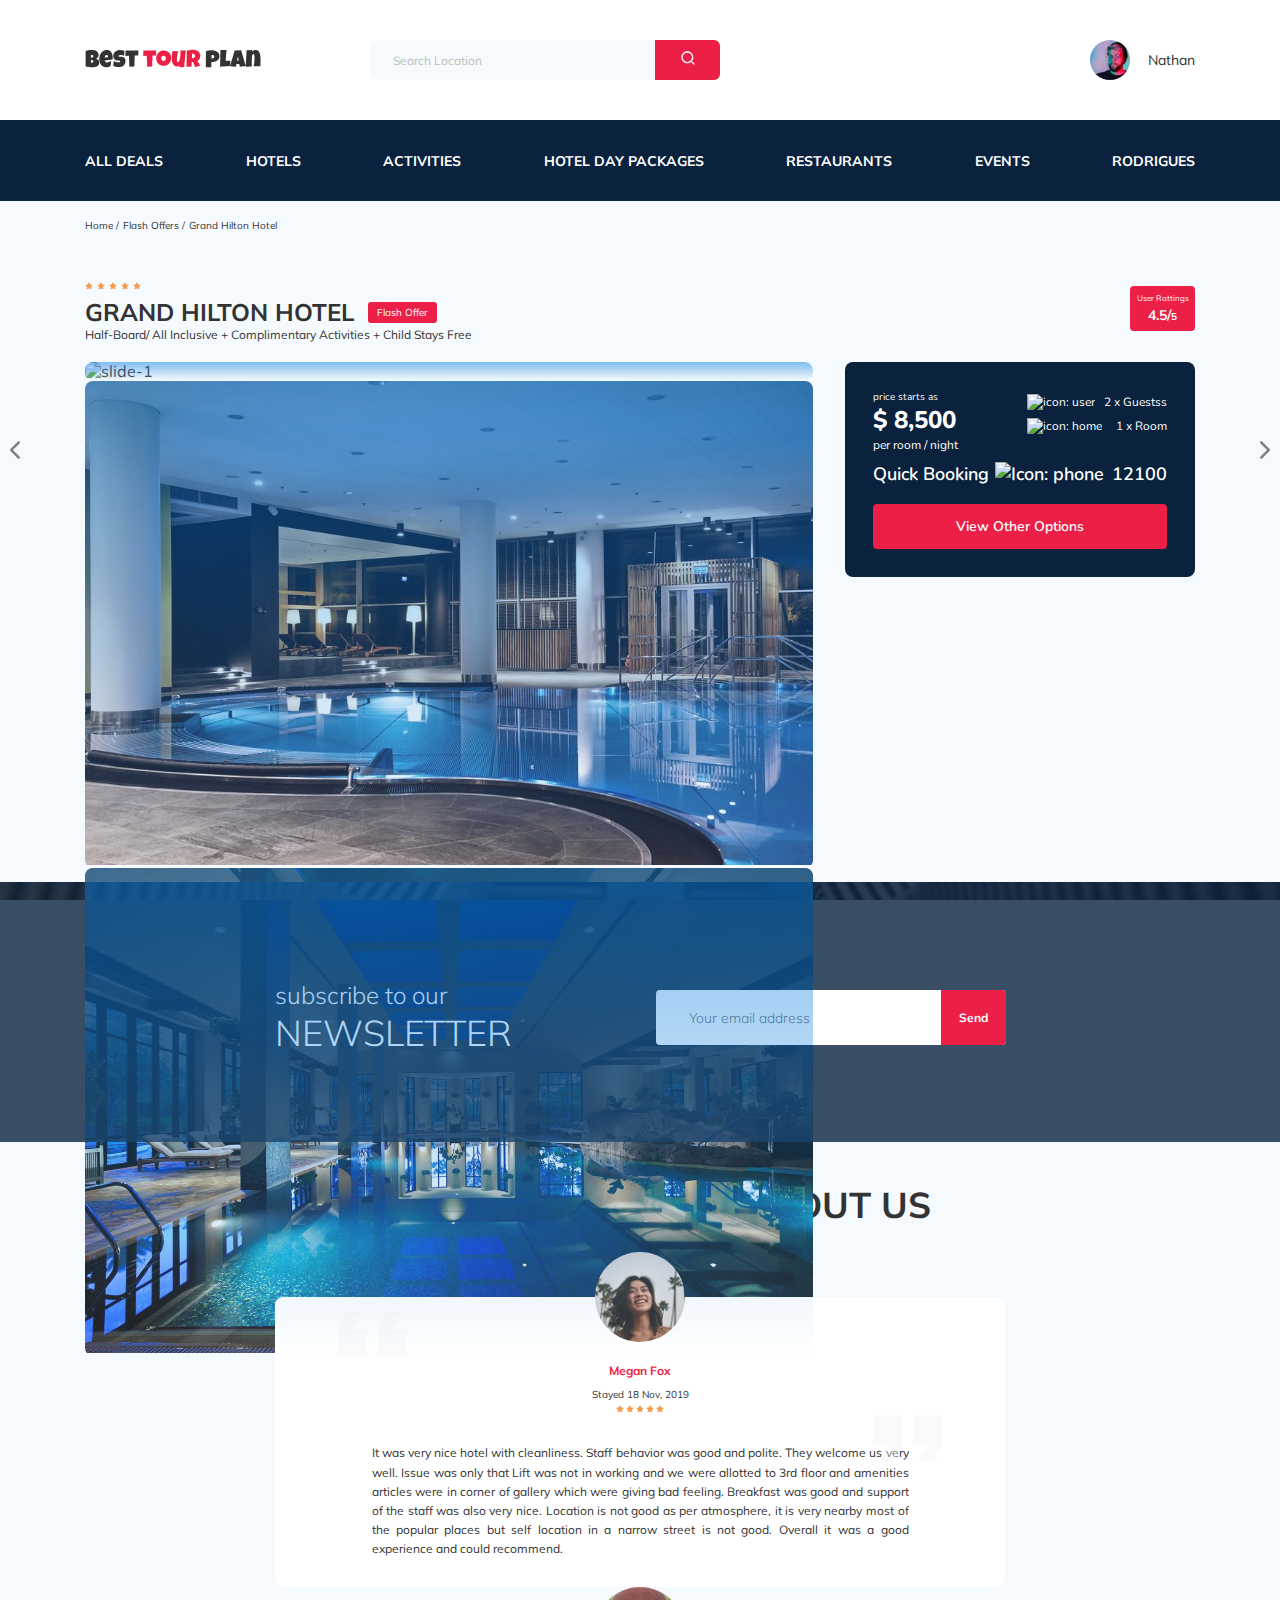
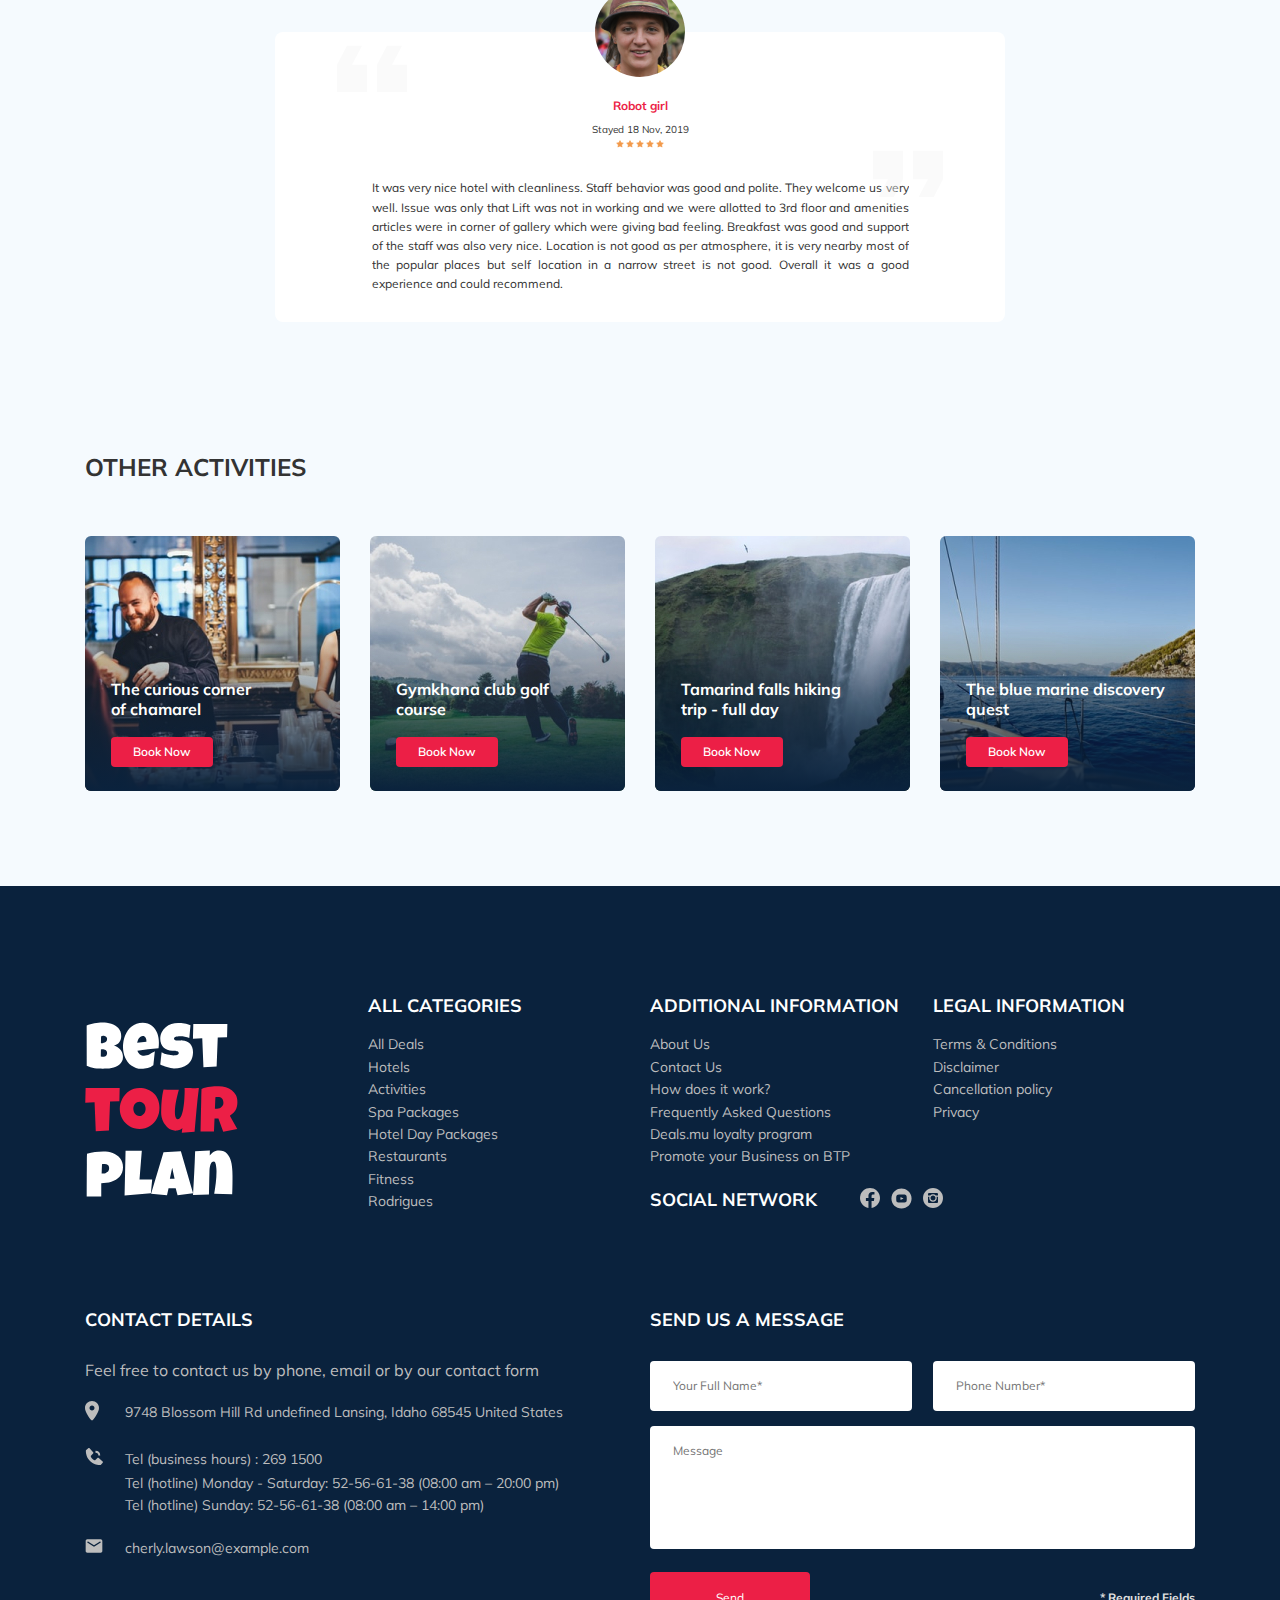
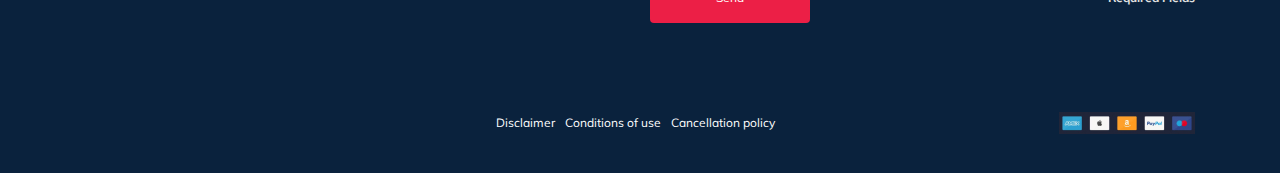
==== commit b4dbe078: "create: mobile menu + edits" ====
--- a/index.html
+++ b/index.html
@@ -11,19 +11,19 @@
 <link rel="stylesheet" href="css/style.css">
 </head>
 <body>
-  <header class="navbar">
+  <header class="navbar navbar__mobile_fixed">
     <div class="container">
       <div class="navbar-top">
         <a href="#" class="logo">
           <img src="img/Horizontal-logo.svg" alt="Logo: Best tour plan" class="logo__image">
         </a>
-        <form action="#" class="search navbar__search">
+        <form action="#" class="search navbar__search navbar__search__mobile_hidden">
           <input type="text" class="search__input" placeholder="Search Location">
           <button class="search__button">
             <img src="img/search.svg" alt="Icon: search" class="search__icon">
           </button>
         </form>
-        <a href="#" class="user navbar__user">
+        <a href="#" class="user navbar__user navbar__user__mobile_hidden">
           <img src="img/user-image.jpg" alt="avatar: Nathan" class="user__avatar ">
           <span class="user__name">Nathan</span>
         </a>
@@ -39,13 +39,27 @@
 <div class="navbar-bottom">
 <div class="container ">
   <ul class="navbar-menu">
-    <li class="navbar-menu__item"><a href="" class="navbar-menu__link">All Deals</a></li>
-    <li class="navbar-menu__item"><a href="" class="navbar-menu__link">Hotels</a></li>
-    <li class="navbar-menu__item"><a href="" class="navbar-menu__link">Activities</a></li>
-    <li class="navbar-menu__item"><a href="" class="navbar-menu__link">Hotel Day Packages</a></li>
-    <li class="navbar-menu__item"><a href="" class="navbar-menu__link">Restaurants</a></li>
-    <li class="navbar-menu__item"><a href="" class="navbar-menu__link">Events</a></li>
-    <li class="navbar-menu__item"><a href="" class="navbar-menu__link">Rodrigues</a></li>
+    <li class="navbar-menu__item navbar-menu__item__mobile_visible">
+      <a href="#" class="user navbar__user navbar__user__mobile_visible">
+        <img src="img/user-image.jpg" alt="avatar: Nathan" class="user__avatar ">
+        <span class="user__name user__name_light">Nathan</span>
+      </a>
+    </li>
+    <li class="navbar-menu__item navbar-menu__item__mobile_visible">
+      <form action="#" class="search navbar__search navbar__search__mobile_visible">
+        <input type="text" class="search__input" placeholder="Search Location">
+        <button class="search__button">
+          <img src="img/search.svg" alt="Icon: search" class="search__icon">
+        </button>
+      </form>
+    </li>
+    <li class="navbar-menu__item"><a href="#" class="navbar-menu__link">All Deals</a></li>
+    <li class="navbar-menu__item"><a href="#" class="navbar-menu__link">Hotels</a></li>
+    <li class="navbar-menu__item"><a href="#" class="navbar-menu__link">Activities</a></li>
+    <li class="navbar-menu__item"><a href="#" class="navbar-menu__link">Hotel Day Packages</a></li>
+    <li class="navbar-menu__item"><a href="#" class="navbar-menu__link">Restaurants</a></li>
+    <li class="navbar-menu__item"><a href="#" class="navbar-menu__link">Events</a></li>
+    <li class="navbar-menu__item"><a href="#" class="navbar-menu__link">Rodrigues</a></li>
   </ul>
 </div>
 </div>
@@ -278,8 +292,8 @@
   </section>
   <footer class="footer">
     <div class="container">
-      <div class="footer-wrapper">
-        <img src="img/vertical-logo.svg" alt="Best tour plan" class="logo footer__logo">
+      <div class="footer-wrapper"> <a href="#" class="logo footer__logo">
+        <img src="img/vertical-logo.svg" alt="Best tour plan" ></a>
         <div class="footer__list footer__categories">
           <h3 class="footer__title">ALL CATEGORIES</h3>
             <ul class="footer__ul">
@@ -289,20 +303,20 @@
               <li class="footer__item">
                 <a href="#" class="footer__link">Hotels</a></li>
               <li class="footer__item">
-                <a href="#" class="footer__link"></a>Activities
-</li>
-              <li class="footer__item">
-                <a href="#" class="footer__link"></a>Spa Packages
-</li>
-              <li class="footer__item">
-                <a href="#" class="footer__link"></a>Hotel Day Packages
-</li>
-              <li class="footer__item">
-                <a href="#" class="footer__link"></a>Restaurants</li>
-              <li class="footer__item">
-                <a href="#" class="footer__link"></a>Fitness</li>
-              <li class="footer__item">
-                <a href="#" class="footer__link"></a>Rodrigues</li>
+                <a href="#" class="footer__link">Activities</a>
+</li>
+              <li class="footer__item">
+                <a href="#" class="footer__link">Spa Packages</a>
+</li>
+              <li class="footer__item">
+                <a href="#" class="footer__link">Hotel Day Packages</a>
+</li>
+              <li class="footer__item">
+                <a href="#" class="footer__link">Restaurants</a></li>
+              <li class="footer__item">
+                <a href="#" class="footer__link">Fitness</a></li>
+              <li class="footer__item">
+                <a href="#" class="footer__link">Rodrigues</a></li>
             </ul>
 
         </div>
@@ -317,16 +331,16 @@
                 <a href="#" class="footer__link">Contact Us
 </a></li>
               <li class="footer__item">
-                <a href="#" class="footer__link"></a>How does it work?
-</li>
-              <li class="footer__item">
-                <a href="#" class="footer__link"></a>Frequently Asked Questions
-</li>
-              <li class="footer__item">
-                <a href="#" class="footer__link"></a>Deals.mu loyalty program
-</li>
-              <li class="footer__item">
-                <a href="#" class="footer__link"></a>Promote your Business on BTP</li>
+                <a href="#" class="footer__link">How does it work?</a>
+</li>
+              <li class="footer__item">
+                <a href="#" class="footer__link">Frequently Asked Questions</a>
+</li>
+              <li class="footer__item">
+                <a href="#" class="footer__link">Deals.mu loyalty program</a>
+</li>
+              <li class="footer__item">
+                <a href="#" class="footer__link">Promote your Business on BTP</a></li>
             </ul>
 
         </div>
@@ -344,9 +358,9 @@
           <h3 class="footer__title">LEGAL INFORMATION</h3>
             <ul class="footer__ul">
               <li class="footer__item"><a href="#" class="footer__link">Terms & Conditions</a></li>
-              <li class="footer__item"><a href="#" class="footer__link"></a>Disclaimer</li>
-              <li class="footer__item"><a href="#" class="footer__link"></a>Cancellation policy</li>
-              <li class="footer__item"><a href="#" class="footer__link"></a>Privacy</li>
+              <li class="footer__item"><a href="#" class="footer__link">Disclaimer</a></li>
+              <li class="footer__item"><a href="#" class="footer__link">Cancellation policy</a></li>
+              <li class="footer__item"><a href="#" class="footer__link">Privacy</a></li>
             </ul>
         </div>
         <!-- footer-list -->
@@ -362,19 +376,19 @@
             </div>
               9748 Blossom Hill Rd undefined Lansing, Idaho 68545 United States
           </li>
-            <li class="footer__item footer__item--mb-2">
+            <li class="footer__item footer__item--mb-2 footer__item_hor">
               <div class="footer__icon-wrapper">
                 <img class="footer__icon" src="img/phonet-icon.svg" alt="phone icon">
-              </div>
-              Tel (business hours) : 269 1500 <br>
-              Tel (hotline) Monday - Saturday: 52-56-61-38 (08:00 am – 20:00 pm) <br>
-              Tel (hotline) Sunday: 52-56-61-38 (08:00 am – 14:00 pm) <br>
+              </div> 
+              <span > Tel (business hours) :<a class="footer__item_call" href="tel:269 1500"> 269 1500</a> </span>
+              <span class="footer__item_sp" > Tel (hotline) Monday - Saturday: <a  class="footer__item_call"href="tel:52-56-61-38">52-56-61-38</a> (08:00 am – 20:00 pm)</span>
+             <span class="footer__item_sp"> Tel (hotline) Sunday: <a class="footer__item_call" href="tel:52-56-61-38">52-56-61-38</a> (08:00 am – 14:00 pm) </span>
             </li>
             <li class="footer__item footer__item--mb-2">
               <div class="footer__icon-wrapper">
                 <img class="footer__icon" src="img/convert-icon.svg" alt="convert icon">
               </div>
-              cherly.lawson@example.com
+              <a class="footer__item_call" href="mailto:">cherly.lawson@example.com</a> 
             </li>
           </ul>
         </div>
--- a/css/style.css
+++ b/css/style.css
@@ -408,6 +408,10 @@
   color: #fff;
 }
 
+.navbar-menu__item__mobile_visible {
+  display: none;
+}
+
 .navbar-menu__link {
   color: inherit;
   text-decoration: none;
@@ -497,7 +501,7 @@
 }
 
 .breadcrumb-list {
-  padding: 18px 0;
+  padding: 18px 0 19px 0;
   display: -webkit-box;
   display: -ms-flexbox;
   display: flex;
@@ -524,7 +528,7 @@
 }
 
 .hotel {
-  padding-top: 23px;
+  padding-top: 24px;
   padding-bottom: 70px;
 }
 
@@ -920,7 +924,7 @@
 }
 
 .reviews {
-  padding: 40px 0 60px 0;
+  padding: 40px 0 70px 0;
 }
 
 .reviews-title {
@@ -930,6 +934,7 @@
   text-align: center;
   text-transform: uppercase;
   margin-bottom: 70px;
+  margin-top: 0;
 }
 
 .reviews-slider__item {
@@ -1067,7 +1072,7 @@
 }
 
 .activities {
-  padding: 60px 0 98px 0;
+  padding: 60px 0 95px 0;
 }
 
 .activities__title {
@@ -1076,7 +1081,7 @@
   font-size: 24px;
   line-height: 30px;
   text-transform: uppercase;
-  margin-bottom: 57px;
+  margin-bottom: 54px;
   margin-top: 0;
 }
 
@@ -1175,7 +1180,7 @@
   background-color: #0A223D;
   color: #fff;
   padding-top: 108px;
-  padding-bottom: 46px;
+  padding-bottom: 30px;
 }
 
 .footer-wrapper {
@@ -1259,6 +1264,10 @@
           justify-content: space-between;
   -ms-flex-wrap: wrap;
       flex-wrap: wrap;
+  font-style: normal;
+  font-weight: normal;
+  font-size: 12px;
+  line-height: 15px;
 }
 
 .footer__ul {
@@ -1300,6 +1309,24 @@
   font-size: 14px;
   line-height: 160%;
   color: #BDBDBD;
+}
+
+.footer__item_call {
+  text-decoration: none;
+  color: #BDBDBD;
+}
+
+.footer__item_sp {
+  margin-left: 40px;
+}
+
+.footer__item_hor {
+  -webkit-box-orient: horizontal;
+  -webkit-box-direction: normal;
+      -ms-flex-direction: row;
+          flex-direction: row;
+  -ms-flex-wrap: wrap;
+      flex-wrap: wrap;
 }
 
 .footer__item--mb-2 {
@@ -1342,6 +1369,20 @@
   background-color: #EC1F46;
   border: none;
   border-radius: 4px;
+  cursor: pointer;
+}
+
+.footer__button-switch {
+  width: 100%;
+  display: -webkit-box;
+  display: -ms-flexbox;
+  display: flex;
+  -webkit-box-align: center;
+      -ms-flex-align: center;
+          align-items: center;
+  -webkit-box-pack: justify;
+      -ms-flex-pack: justify;
+          justify-content: space-between;
 }
 
 .footer__info {
@@ -1361,6 +1402,11 @@
   -ms-grid-column: 2;
   -ms-grid-column-span: 2;
   grid-column: 2 / 4;
+  -ms-grid-row: 6;
+  grid-row: 6;
+  -ms-flex-item-align: center;
+      -ms-grid-row-align: center;
+      align-self: center;
 }
 
 .footer__police {
@@ -1384,15 +1430,21 @@
   margin-right: 10px;
 }
 
-.footer__police__money {
-  -ms-grid-column: 3;
-  -ms-grid-column-span: 1;
-  grid-column: 3 / 4;
+.footer__money {
+  -ms-grid-row: 6;
+  grid-row: 6;
+  -ms-grid-column: 4;
+  grid-column: 4;
+  -ms-flex-item-align: center;
+      -ms-grid-row-align: center;
+      align-self: center;
+  -ms-grid-column-align: end;
+      justify-self: end;
   width: 136px;
   height: 22px;
 }
 
-.footer__police__money-icons {
+.footer__money-icons {
   width: 136px;
   height: 22px;
 }
@@ -1599,11 +1651,59 @@
   .container, .swiper-wrapper, .hotel-slider {
     max-width: 567px;
   }
+  .body {
+    padding-top: 78px;
+  }
   .swiper-container {
     margin-right: 0;
   }
-  .navbar-menu, .navbar__search, .navbar__user {
+  .navbar__search__mobile_hidden, .navbar__user__mobile_hidden {
     display: none;
+  }
+  .navbar__search__mobile_visible, .navbar__user__mobile_visible {
+    display: -webkit-box;
+    display: -ms-flexbox;
+    display: flex;
+  }
+  .navbar__user {
+    -webkit-box-orient: vertical;
+    -webkit-box-direction: normal;
+        -ms-flex-direction: column;
+            flex-direction: column;
+    -webkit-box-pack: center;
+        -ms-flex-pack: center;
+            justify-content: center;
+  }
+  .navbar__mobile_fixed {
+    position: fixed;
+    left: 0;
+    top: 0;
+    right: 0;
+    z-index: 99;
+  }
+  .navbar-bottom {
+    padding-top: 30px;
+    display: none;
+    position: fixed;
+    left: 0;
+    right: 0;
+    bottom: 0;
+    top: 78px;
+  }
+  .navbar-bottom__visible {
+    display: block;
+  }
+  .navbar-menu {
+    -webkit-box-orient: vertical;
+    -webkit-box-direction: normal;
+        -ms-flex-direction: column;
+            flex-direction: column;
+  }
+  .navbar-menu__item {
+    margin-bottom: 20px;
+  }
+  .navbar-menu__item__mobile_visible {
+    display: block;
   }
   .menu-button {
     width: 16px;
@@ -1631,6 +1731,11 @@
     height: 1px;
     background-color: #333333;
   }
+  .user__name_light {
+    color: #fff;
+    margin-left: 0;
+    margin-top: 10px;
+  }
   .hotel__slider {
     height: 320px;
   }
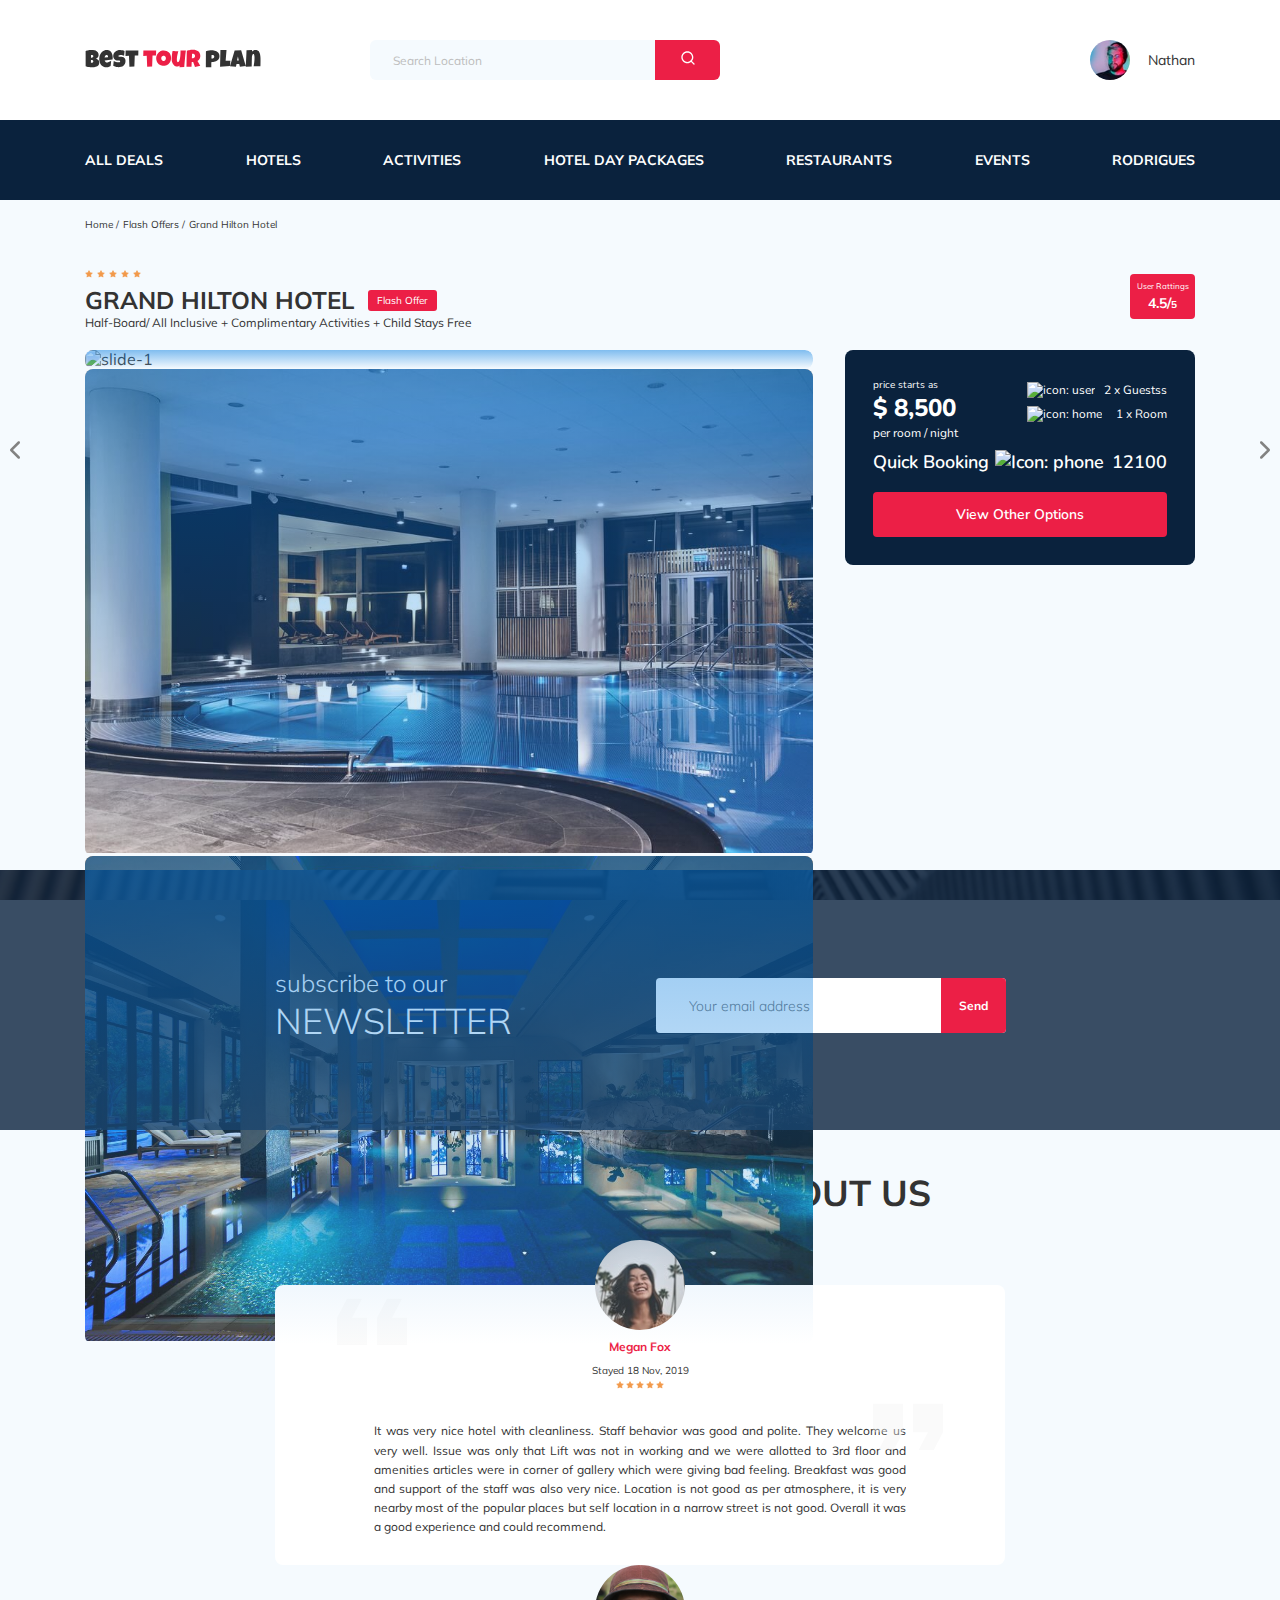
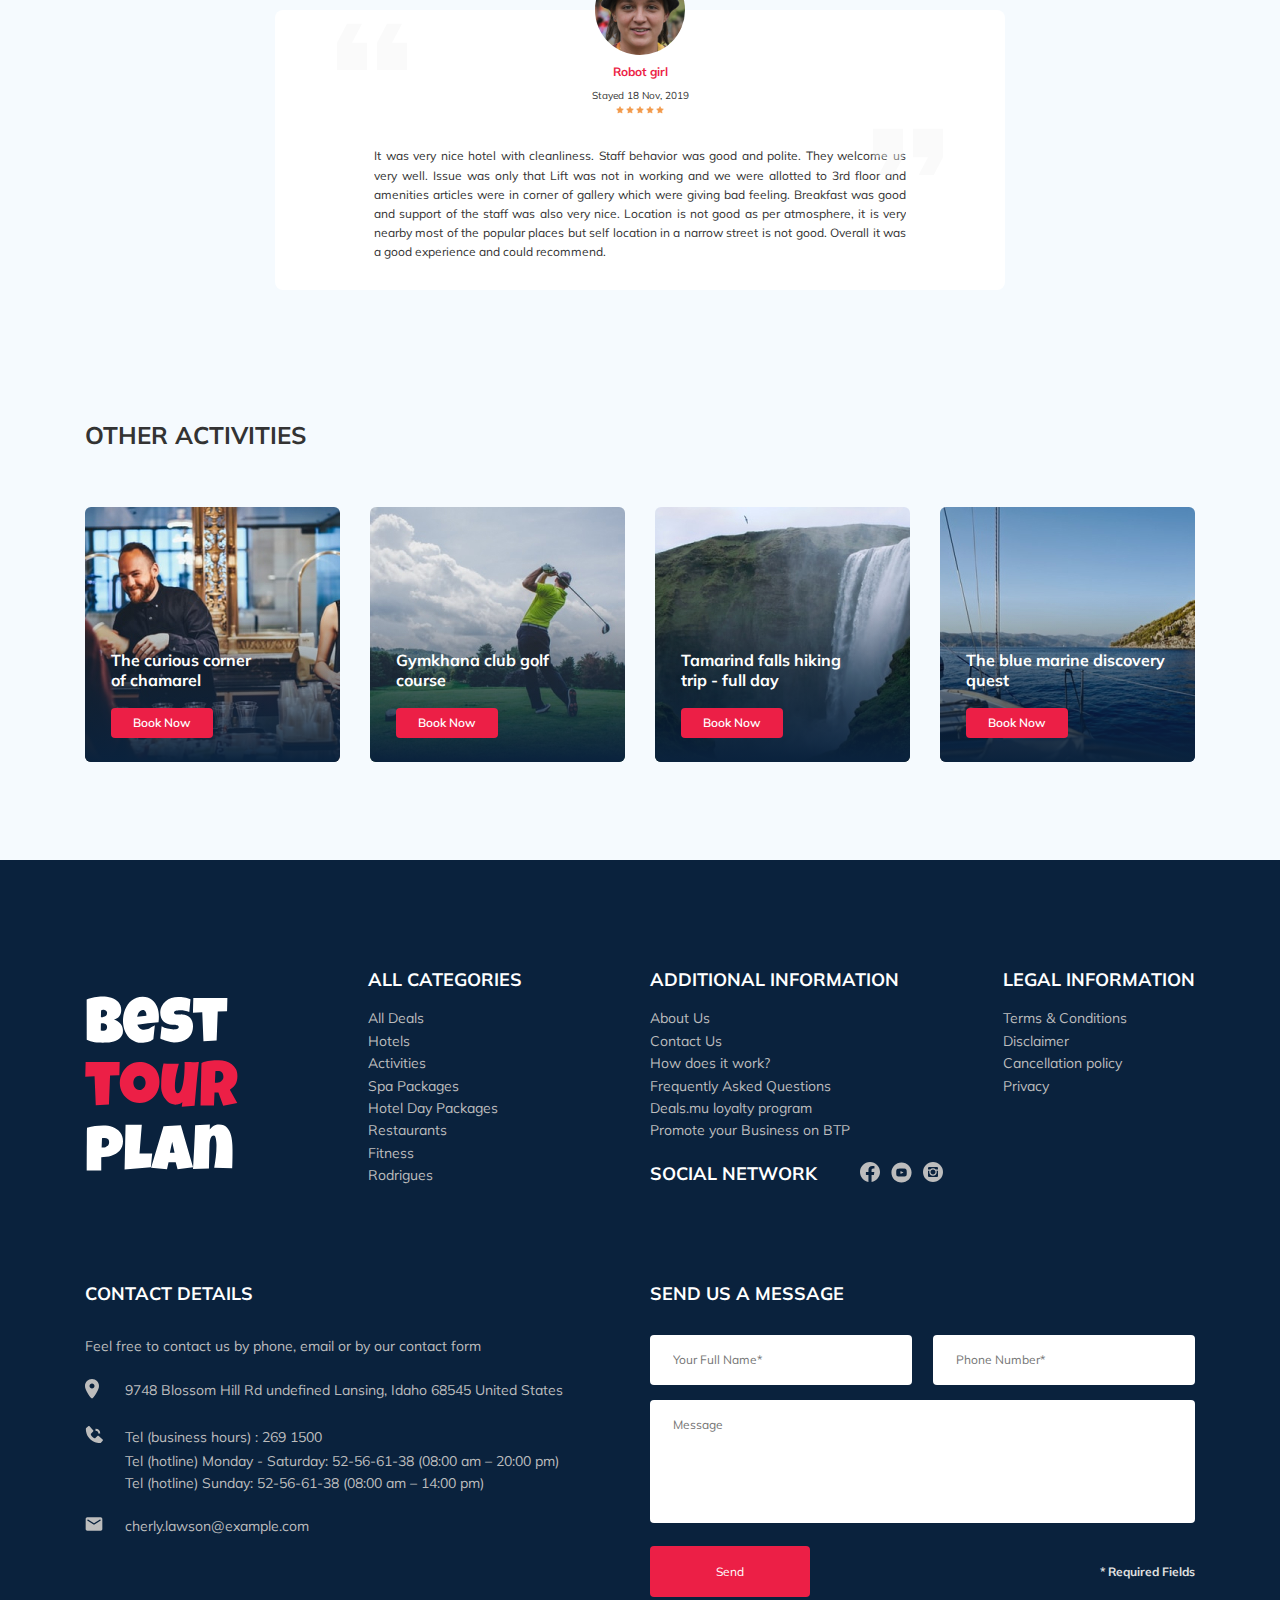
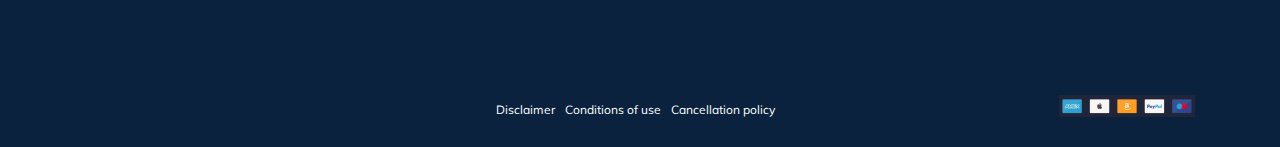
==== commit 42198698: "fix: edit 25" ====
--- a/index.html
+++ b/index.html
@@ -380,8 +380,8 @@
               <div class="footer__icon-wrapper">
                 <img class="footer__icon" src="img/phonet-icon.svg" alt="phone icon">
               </div> 
-              <span > Tel (business hours) :<a class="footer__item_call" href="tel:269 1500"> 269 1500</a> </span>
-              <span class="footer__item_sp" > Tel (hotline) Monday - Saturday: <a  class="footer__item_call"href="tel:52-56-61-38">52-56-61-38</a> (08:00 am – 20:00 pm)</span>
+              <span > Tel (business hours) :<a class="footer__item_call" href="tel:2691500"> 269 1500</a> </span>
+              <span class="footer__item_sp" > Tel (hotline) Monday - Saturday: <a  class="footer__item_call" href="tel:52-56-61-38">52-56-61-38</a> (08:00 am – 20:00 pm)</span>
              <span class="footer__item_sp"> Tel (hotline) Sunday: <a class="footer__item_call" href="tel:52-56-61-38">52-56-61-38</a> (08:00 am – 14:00 pm) </span>
             </li>
             <li class="footer__item footer__item--mb-2">
--- a/css/style.css
+++ b/css/style.css
@@ -395,7 +395,7 @@
 .navbar-menu {
   list-style: none;
   margin: 0;
-  padding: 31px 0;
+  padding: 30px 0 31px 0;
   display: -webkit-box;
   display: -ms-flexbox;
   display: flex;
@@ -528,7 +528,7 @@
 }
 
 .hotel {
-  padding-top: 24px;
+  padding-top: 13px;
   padding-bottom: 70px;
 }
 
@@ -940,7 +940,7 @@
 .reviews-slider__item {
   position: relative;
   max-width: 730px;
-  padding: 0 62px 30px;
+  padding: 0 99px 30px;
   margin: 45px auto 0;
   display: -webkit-box;
   display: -ms-flexbox;
@@ -1016,7 +1016,7 @@
       -ms-flex-align: center;
           align-items: center;
   margin-top: -45px;
-  margin-bottom: 30px;
+  margin-bottom: 32px;
 }
 
 .reviews-slider__avatar {
@@ -1035,6 +1035,7 @@
   line-height: 15px;
   color: #EC1F46;
   margin-bottom: 10px;
+  margin-top: 0;
 }
 
 .reviews-slider__date {
@@ -1072,7 +1073,7 @@
 }
 
 .activities {
-  padding: 60px 0 95px 0;
+  padding: 60px 0 98px 0;
 }
 
 .activities__title {
@@ -1081,7 +1082,7 @@
   font-size: 24px;
   line-height: 30px;
   text-transform: uppercase;
-  margin-bottom: 54px;
+  margin-bottom: 57px;
   margin-top: 0;
 }
 
@@ -1211,6 +1212,12 @@
   -ms-grid-row: 1;
   -ms-grid-row-span: 3;
   grid-row: 1 / 4;
+  max-width: 160px;
+}
+
+.footer__legal {
+  -ms-grid-column-align: end;
+      justify-self: end;
 }
 
 .footer__social-links {
@@ -1242,6 +1249,10 @@
 .footer__text {
   color: #BDBDBD;
   margin-bottom: 22px;
+  font-style: normal;
+  font-weight: normal;
+  font-size: 14px;
+  line-height: 160%;
 }
 
 .footer__contact-details {
@@ -1404,9 +1415,9 @@
   grid-column: 2 / 4;
   -ms-grid-row: 6;
   grid-row: 6;
-  -ms-flex-item-align: center;
-      -ms-grid-row-align: center;
-      align-self: center;
+  -ms-flex-item-align: end;
+      -ms-grid-row-align: end;
+      align-self: end;
 }
 
 .footer__police {
@@ -1435,9 +1446,8 @@
   grid-row: 6;
   -ms-grid-column: 4;
   grid-column: 4;
-  -ms-flex-item-align: center;
-      -ms-grid-row-align: center;
-      align-self: center;
+  -ms-flex-item-align: end;
+      align-self: flex-end;
   -ms-grid-column-align: end;
       justify-self: end;
   width: 136px;
@@ -1897,6 +1907,8 @@
     grid-row: 5;
     -ms-grid-column: 1;
     grid-column: 1;
+    -ms-grid-column-align: start;
+        justify-self: start;
   }
   .footer__contact-details {
     -ms-grid-row: 6;
@@ -1909,6 +1921,20 @@
     grid-row: 7;
     -ms-grid-column: 1;
     grid-column: 1;
+  }
+  .footer__last {
+    -ms-grid-row: 8;
+    grid-row: 8 / 8;
+    -ms-flex-item-align: center;
+        -ms-grid-row-align: center;
+        align-self: center;
+  }
+  .footer__money {
+    -ms-grid-row: 8;
+    grid-row: 8 / 8;
+    -ms-flex-item-align: center;
+        -ms-grid-row-align: center;
+        align-self: center;
   }
 }
 
@@ -1975,9 +2001,25 @@
         -ms-flex-align: start;
             align-items: flex-start;
   }
+  .footer__last {
+    -ms-grid-row: 8;
+    grid-row: 8 / 8;
+    -ms-flex-item-align: center;
+        -ms-grid-row-align: center;
+        align-self: center;
+    -ms-grid-column-align: start;
+        justify-self: start;
+  }
   .footer__money {
+    -ms-grid-row: 9;
+    grid-row: 9 / 9;
     -ms-grid-column: 1;
-    grid-column: 1 / 1;
+    grid-column: 1;
+    -ms-flex-item-align: center;
+        -ms-grid-row-align: center;
+        align-self: center;
+    -ms-grid-column-align: start;
+        justify-self: start;
   }
   .footer__info {
     margin-bottom: 15px;
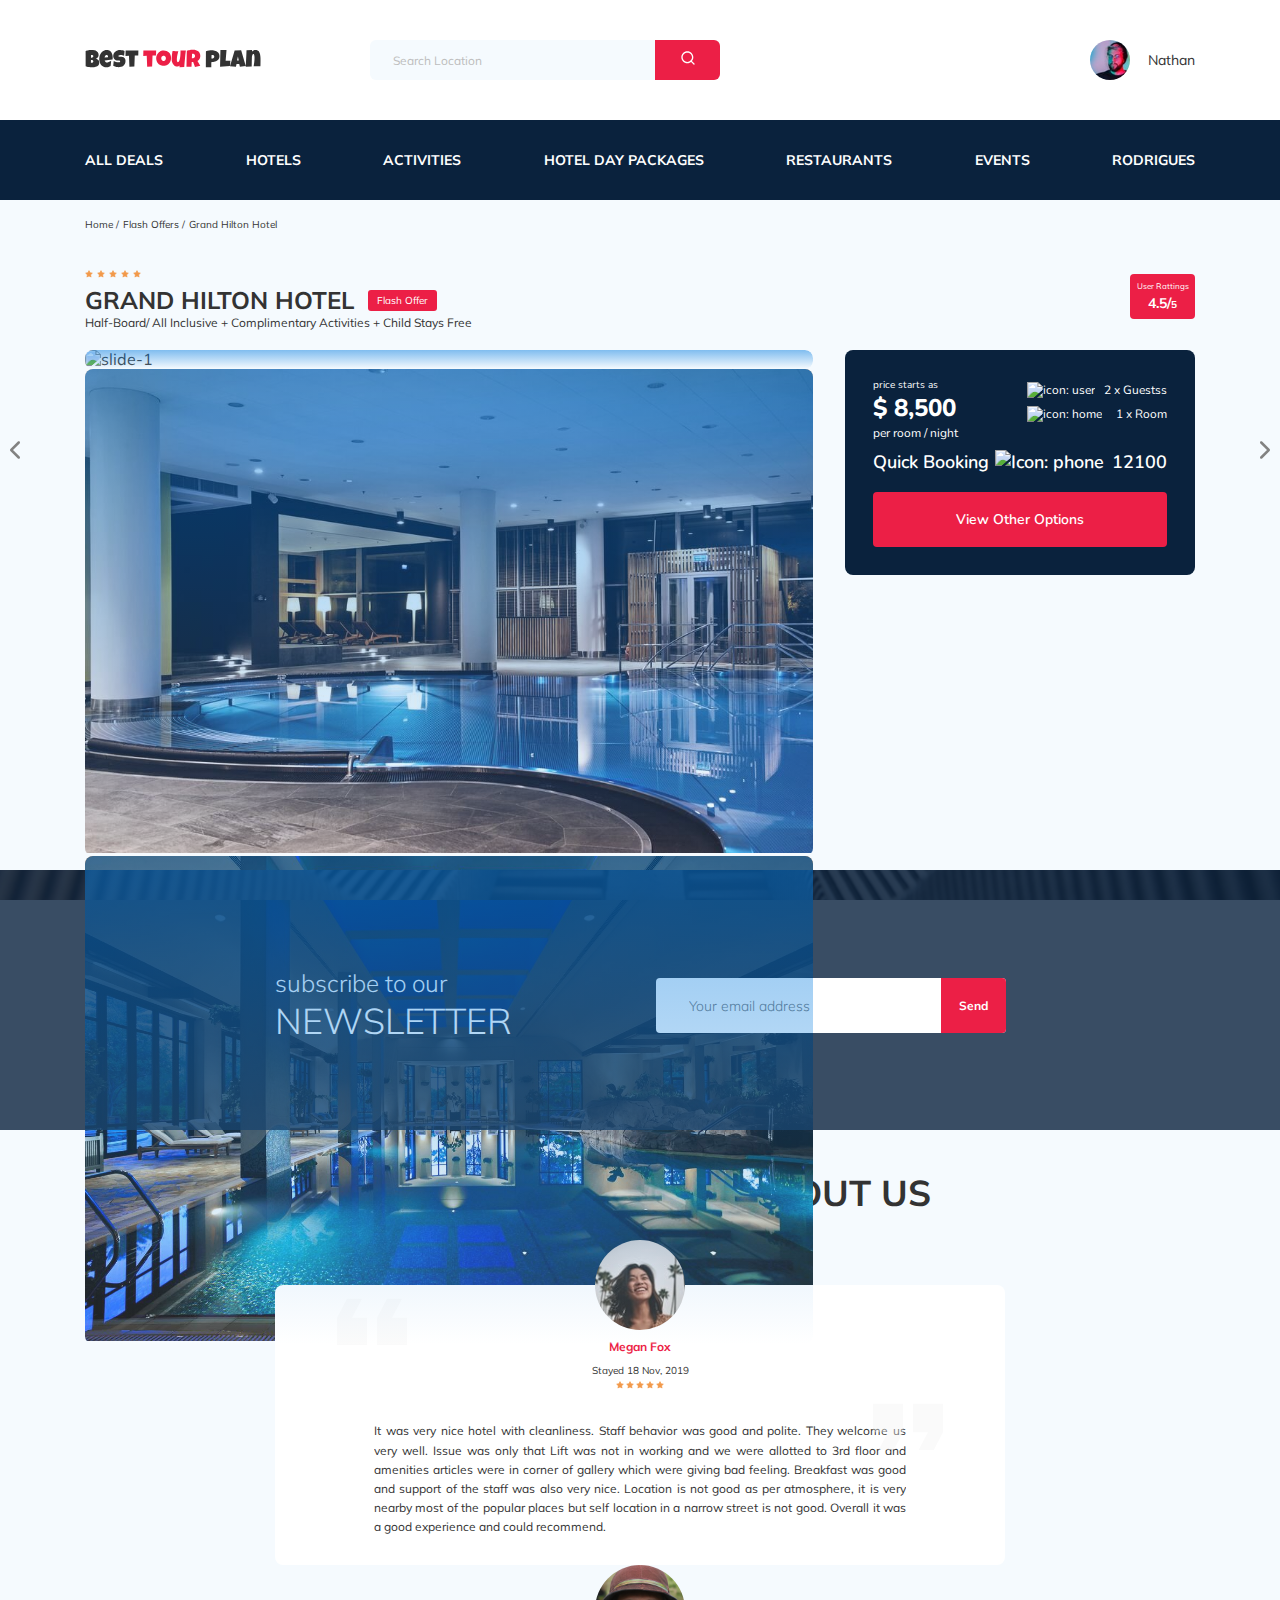
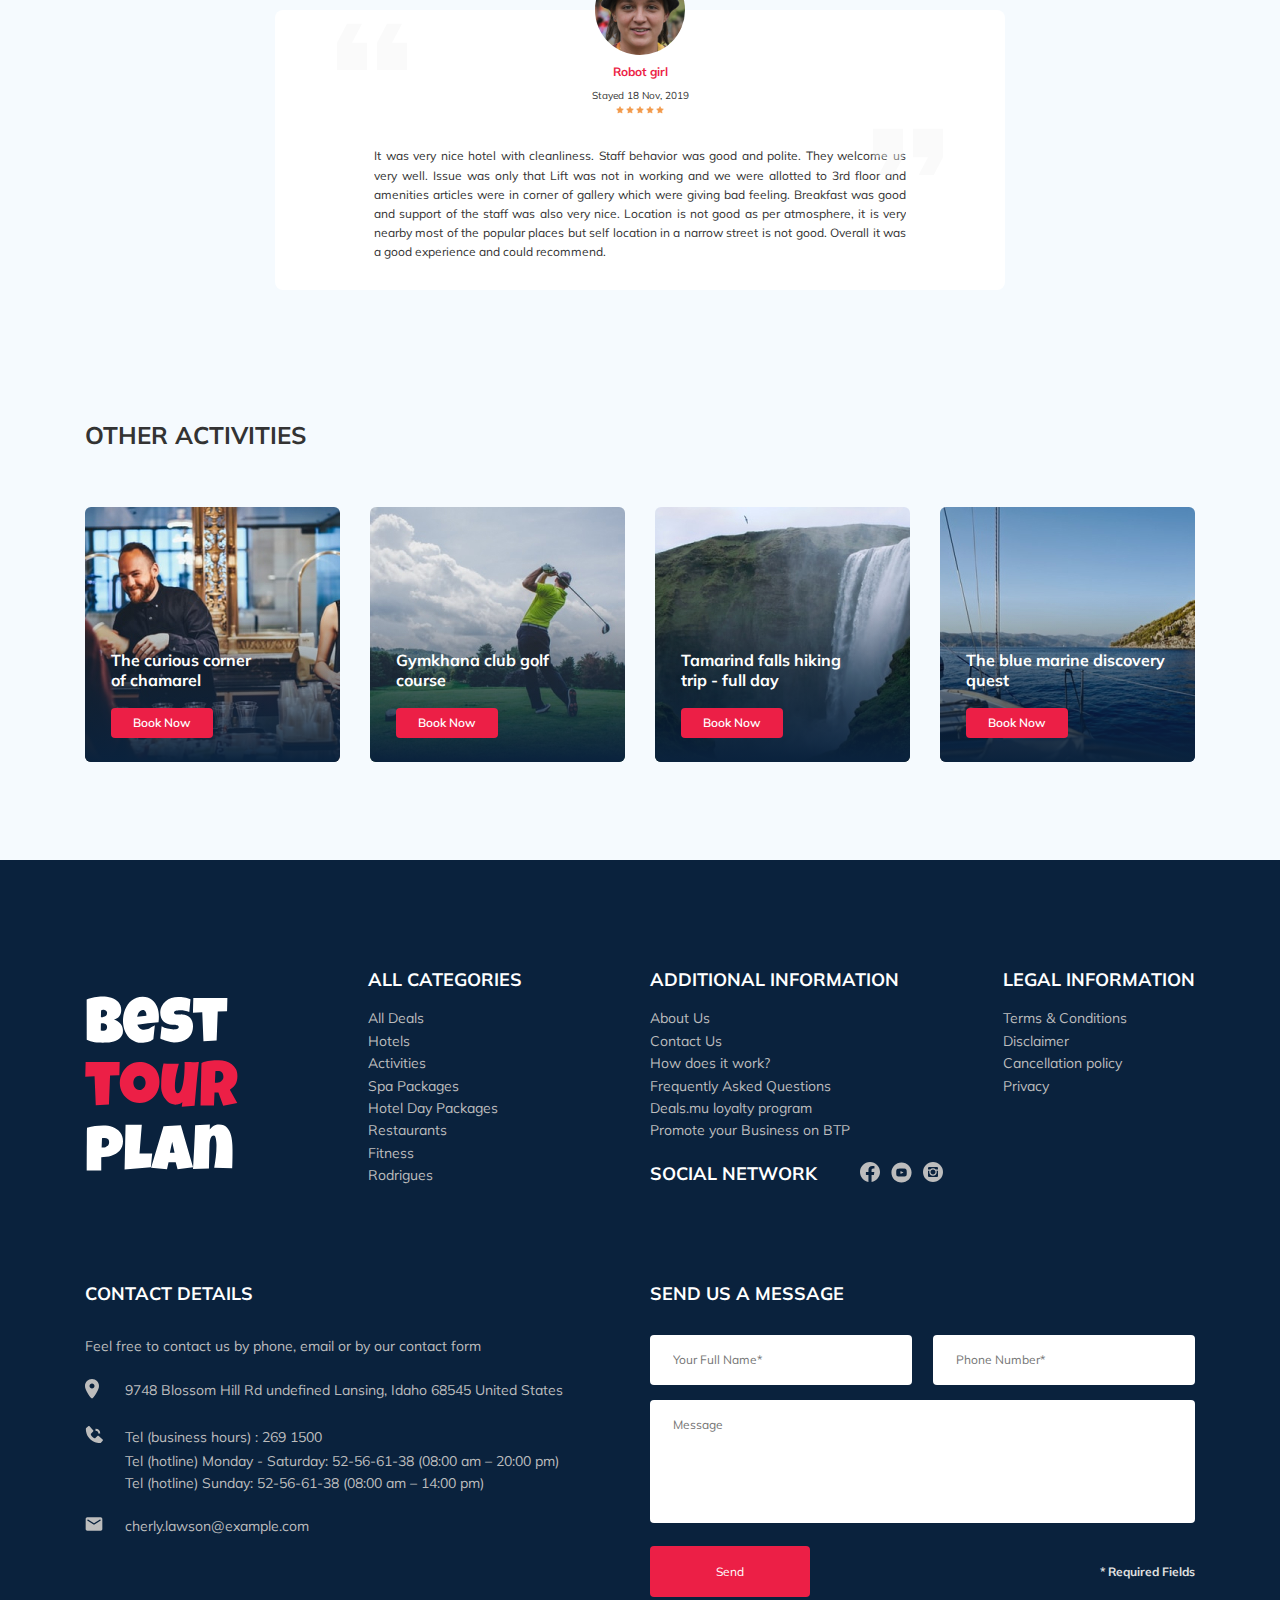
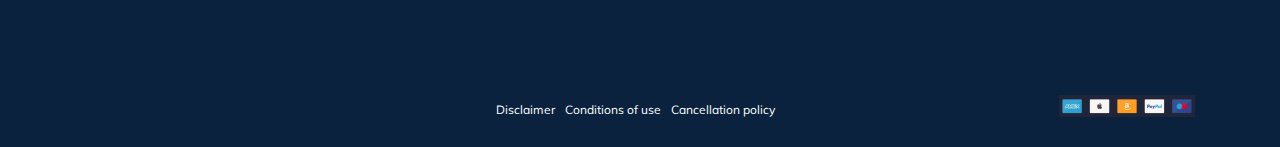
==== commit 6248acb2: "create: modal menu, add jquery, fix php" ====
--- a/index.html
+++ b/index.html
@@ -14,7 +14,7 @@
   <header class="navbar navbar__mobile_fixed">
     <div class="container">
       <div class="navbar-top">
-        <a href="#" class="logo">
+        <a href="https://coockieshere.ru/Homework/lesson-26" class="logo">
           <img src="img/Horizontal-logo.svg" alt="Logo: Best tour plan" class="logo__image">
         </a>
         <form action="#" class="search navbar__search navbar__search__mobile_hidden">
@@ -100,7 +100,7 @@
   </div>
             <p class="hotel-description hotel-info__description">Half-Board/ All Inclusive + Complimentary Activities + Child Stays Free</p>
         </div>
-        <div class="rating hotel-info__rating">
+        <div data-toggle="modal" data-href="#rating-modal" class="rating hotel-info__rating">
           <span class="rating__text">User Rattings</span>
           <span class="rating__counter">4.5/<span class="rating__counter-down">5</span></span>
         </div>
@@ -158,7 +158,7 @@
                       </a>
                     </div>
                     <!-- /.booking__call-center -->
-                    <button class="button booking__button">View Other Options</button>
+                    <button data-toggle="modal" data-href="#booking-modal" class="button booking__button">View Other Options</button>
                   </div>
                   <!-- /.booking -->
                   <div id="map" class="map">
@@ -178,8 +178,8 @@
         subscribe to our
         <span class="newsletter-title__strong">Newsletter</span>
       </h2>
-              <form action="#" class="subscribe newsletter__subscribe">
-                <input type="text" class="subscribe__input" placeholder="Your email address">
+              <form action="send.php" method="POST" class="subscribe newsletter__subscribe">
+                <input type="text" class="subscribe__input" placeholder="Your email address" name="email">
                 <button class="subscribe__button">
                   Send
                 </button>
@@ -292,7 +292,7 @@
   </section>
   <footer class="footer">
     <div class="container">
-      <div class="footer-wrapper"> <a href="#" class="logo footer__logo">
+      <div class="footer-wrapper"> <a href="https://coockieshere.ru/Homework/lesson-26" class="logo footer__logo">
         <img src="img/vertical-logo.svg" alt="Best tour plan" ></a>
         <div class="footer__list footer__categories">
           <h3 class="footer__title">ALL CATEGORIES</h3>
@@ -395,10 +395,10 @@
         <!-- /.footer__contact-details -->
         <div class="footer__contact-form">
           <h3 class="footer__title footer__title--mb-3">Send us a message</h3>
-            <form class="footer__form">
-              <input type="text" class="input footer__input" placeholder="Your Full Name*">
-              <input type="text" class="input footer__input" placeholder="Phone Number*">
-              <textarea cols="30" rows="10" class="footer__message" placeholder="Message"></textarea>
+            <form action="send.php" method="POST" class="footer__form">
+              <input type="text" class="input footer__input" placeholder="Your Full Name*" name="name">
+              <input type="text" class="input footer__input" placeholder="Phone Number*" name="phone">
+              <textarea class="message footer__message" placeholder="Message" name="message"></textarea>
               <div class="footer__button-switch">
               <button class="button footer__button" type="submit">Send</button>
               <span class="footer__info">* Required Fields</span>
@@ -428,6 +428,49 @@
     </div>
     <!-- /.container -->
   </footer>
+  <div class="modal" id="booking-modal">
+    <div class="modal__overlay"></div>
+    <!-- /.modal__overlay -->
+    <div class="modal__dialog">
+      <a href="#" class="modal__close">
+        <img src="img/close.svg" alt="close icon">
+      </a>
+      <h3 class="modal__title modal__title--mb-3">booking</h3>
+      <form action="send.php" method="POST" class="modal__form">
+        <input type="text" class="input modal__input" placeholder="Your Full Name*" name="name">
+        <input type="text" class="input modal__input" placeholder="Phone Number*" name="phone">
+        <input type="text" class="input modal__input" placeholder="Email*" name="email">
+        <textarea class="message modal__message" placeholder="Message" name="message"></textarea>
+        <div class="modal__button-switch">
+          <button class="button modal__button" type="submit">Send</button>
+          <span class="modal__info">* Required Fields</span>
+        </div>
+      </form>
+    </div>
+  </div>
+  <div class="modal" id="rating-modal">
+    <div class="modal__overlay"></div>
+    <!-- /.modal__overlay -->
+    <div class="modal__dialog">
+      <a href="#" class="modal__close">
+        <img src="img/close.svg" alt="close icon">
+      </a>
+                <h3 class="modal__title modal__title--mb-3">Send us a feedback</h3>
+                <form action="send.php" method="POST" class="modal__form">
+                  <input type="text" class="input modal__input" placeholder="Your Full Name*" name="name">
+                  <input type="text" class="input modal__input" placeholder="Phone Number*" name="phone">
+                  <input type="text" class="input modal__input" placeholder="Email*" name="email">
+                  <textarea class="message modal__message" placeholder="Message" name="message"></textarea>
+                  <div class="modal__button-switch">
+                    <button class="button modal__button" type="submit">Send</button>
+                    <span class="modal__info">* Required Fields</span>
+                  </div>
+                </form>
+    </div>
+    <!-- /.modal__dialog -->
+  </div>
+  <!-- /.modal -->
+<script src="js/jquery-3.6.0.min.js"></script>
 <script src="https://api-maps.yandex.ru/2.1/?apikey=595f5202-5345-460a-a1ab-f1ef82f1149a&lang=ru_RU">
 </script>
 <script src="js/swiper-bundle.min.js"></script>
--- a/css/style.css
+++ b/css/style.css
@@ -361,6 +361,34 @@
   max-width: 100%;
 }
 
+.input {
+  background: #FFFFFF;
+  border-radius: 4px;
+  border: none;
+  padding: 0 23px;
+  height: 50px;
+}
+
+.message {
+  background-color: #fff;
+  border-radius: 4px;
+  padding: 18px 23px;
+  border: none;
+}
+
+.button {
+  min-width: 160px;
+  min-height: 50px;
+  padding: 18px;
+  font-size: 12px;
+  line-height: 15px;
+  color: #fff;
+  background-color: #EC1F46;
+  border: none;
+  border-radius: 4px;
+  cursor: pointer;
+}
+
 .navbar {
   background-color: #fff;
 }
@@ -390,6 +418,7 @@
 
 .navbar-bottom {
   background-color: #0A223D;
+  overflow: auto;
 }
 
 .navbar-menu {
@@ -498,6 +527,10 @@
   font-size: 14px;
   line-height: 18px;
   color: #333333;
+}
+
+.breadcrumb {
+  top: 78;
 }
 
 .breadcrumb-list {
@@ -828,6 +861,18 @@
   overflow: hidden;
 }
 
+.link-back {
+  text-decoration: none;
+  color: #333333;
+  display: inline-block;
+  background: #EC1F46;
+  color: #fff;
+  padding: 1rem 1.5rem;
+  text-decoration: none;
+  border-radius: 3px;
+  margin-top: 15px;
+}
+
 .newsletter {
   position: relative;
   padding: 98px 0 87px 0;
@@ -1350,37 +1395,15 @@
 }
 
 .footer__input {
-  background: #FFFFFF;
-  border-radius: 4px;
-  border: none;
-  padding: 0 23px;
-  height: 50px;
   margin-bottom: 15px;
   -ms-flex-preferred-size: 48%;
       flex-basis: 48%;
 }
 
 .footer__message {
-  background-color: #fff;
-  border-radius: 4px;
-  padding: 18px 23px;
-  border: none;
   -ms-flex-preferred-size: 100%;
       flex-basis: 100%;
   margin-bottom: 23px;
-}
-
-.footer__button {
-  min-width: 160px;
-  min-height: 50px;
-  padding: 18px;
-  font-size: 12px;
-  line-height: 15px;
-  color: #fff;
-  background-color: #EC1F46;
-  border: none;
-  border-radius: 4px;
-  cursor: pointer;
 }
 
 .footer__button-switch {
@@ -1457,6 +1480,85 @@
 .footer__money-icons {
   width: 136px;
   height: 22px;
+}
+
+.modal__overlay {
+  position: fixed;
+  right: 0;
+  left: 0;
+  top: 0;
+  bottom: 0;
+  background-color: rgba(0, 143, 223, 0.39);
+  z-index: 100;
+  visibility: hidden;
+  opacity: 0;
+}
+
+.modal__overlay--visible {
+  visibility: visible;
+  opacity: 1;
+  -webkit-transition: opacity 0.2s;
+  transition: opacity 0.2s;
+}
+
+.modal__dialog {
+  position: fixed;
+  top: 50%;
+  left: 50%;
+  max-width: 478px;
+  padding: 33px 88px;
+  background-color: #0A223D;
+  -webkit-transform: translate(-50%, -50%);
+          transform: translate(-50%, -50%);
+  color: #fff;
+  border-radius: 8px;
+  z-index: 101;
+  visibility: hidden;
+  opacity: 0;
+}
+
+.modal__dialog--visible {
+  visibility: visible;
+  opacity: 1;
+  -webkit-transition: opacity 0.2s;
+  transition: opacity 0.2s;
+}
+
+.modal__close {
+  position: absolute;
+  right: 18px;
+  top: 17px;
+  text-decoration: none;
+  cursor: pointer;
+}
+
+.modal__title {
+  font-style: normal;
+  font-weight: bold;
+  font-size: 18px;
+  line-height: 23px;
+  text-transform: uppercase;
+  margin-bottom: 15px;
+  text-align: center;
+}
+
+.modal__input {
+  width: 100%;
+  margin-bottom: 15px;
+}
+
+.modal__message {
+  width: 100%;
+  min-height: 123px;
+  margin-bottom: 15px;
+}
+
+.modal__info {
+  font-style: normal;
+  font-weight: bold;
+  font-size: 12px;
+  line-height: 15px;
+  color: #E0E0E0;
 }
 
 @media (max-width: 1200px) {
@@ -2036,9 +2138,15 @@
   .navbar {
     height: 70px;
   }
+  .navbar-bottom {
+    top: 69px;
+  }
   .navbar-top {
     padding-bottom: 28px;
     padding-top: 28px;
+  }
+  .search__input {
+    width: 280px;
   }
   .breadcrumb-list {
     padding-bottom: 0;
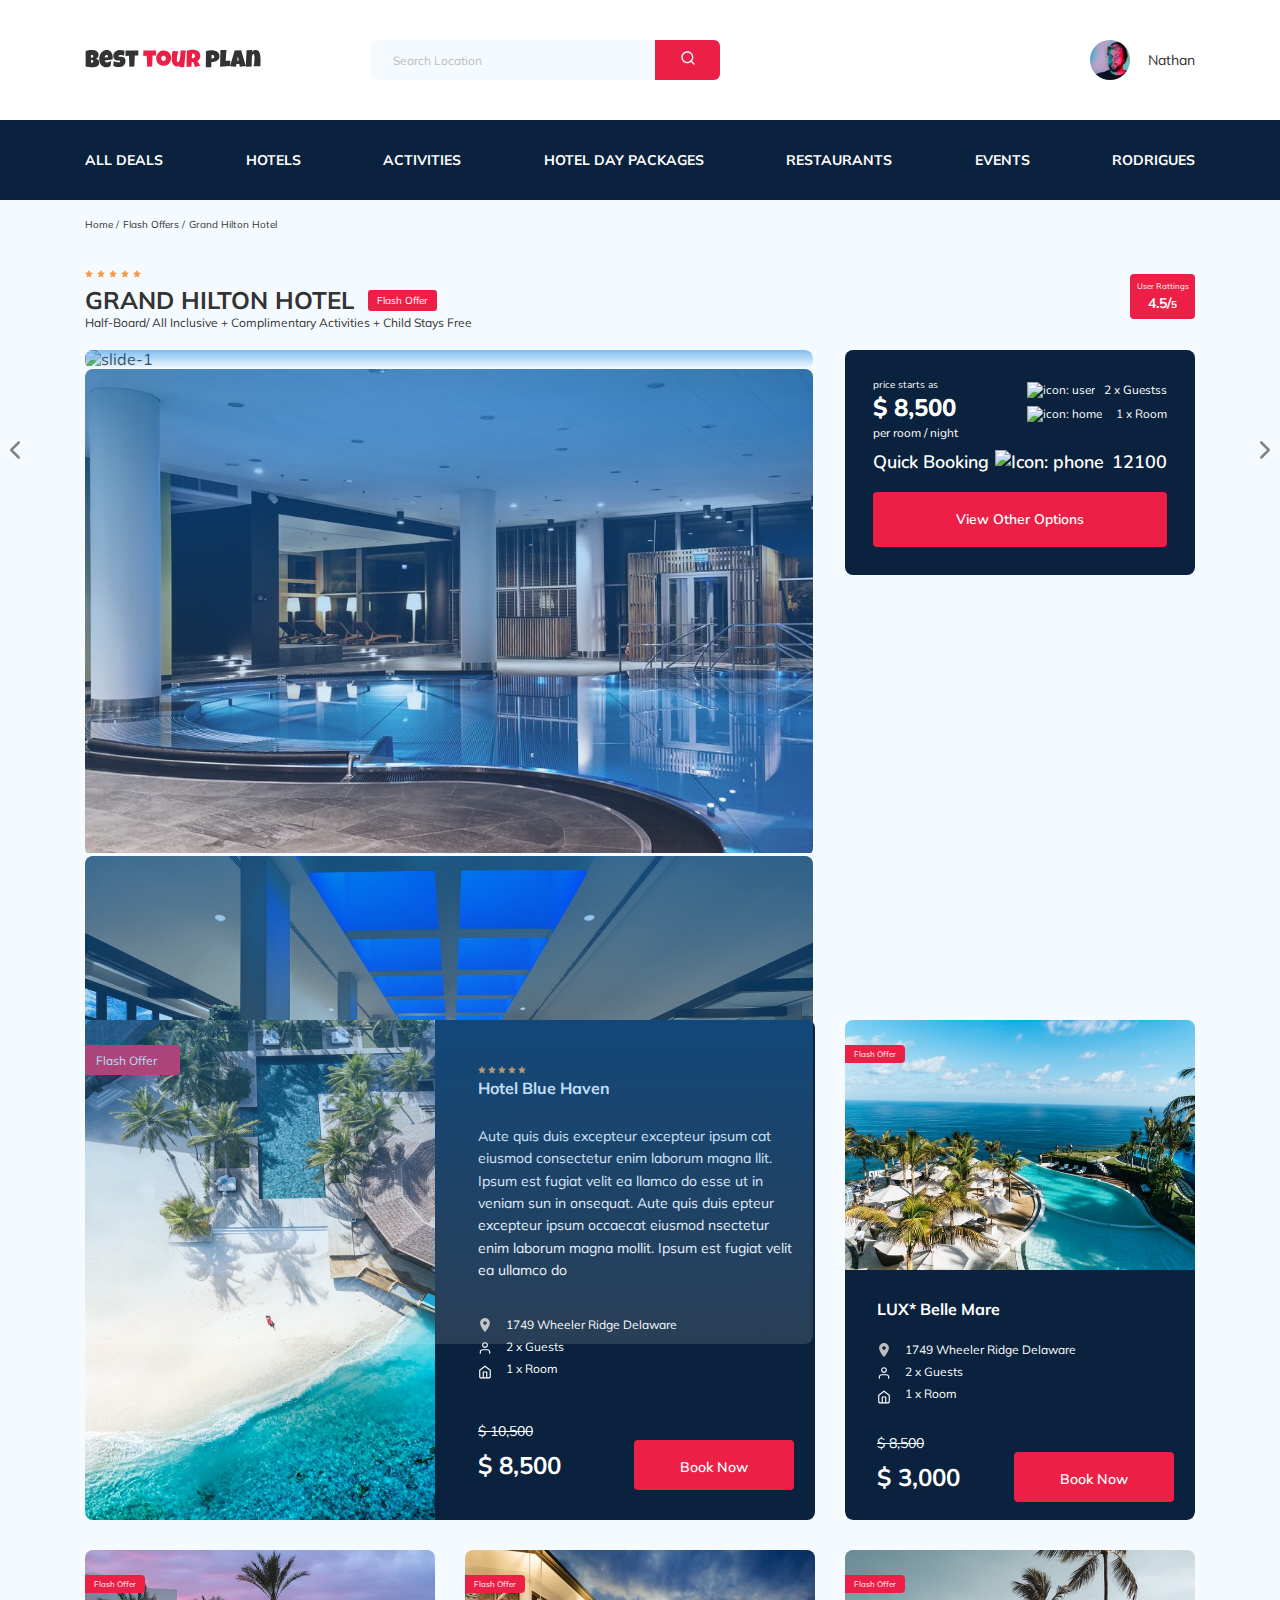
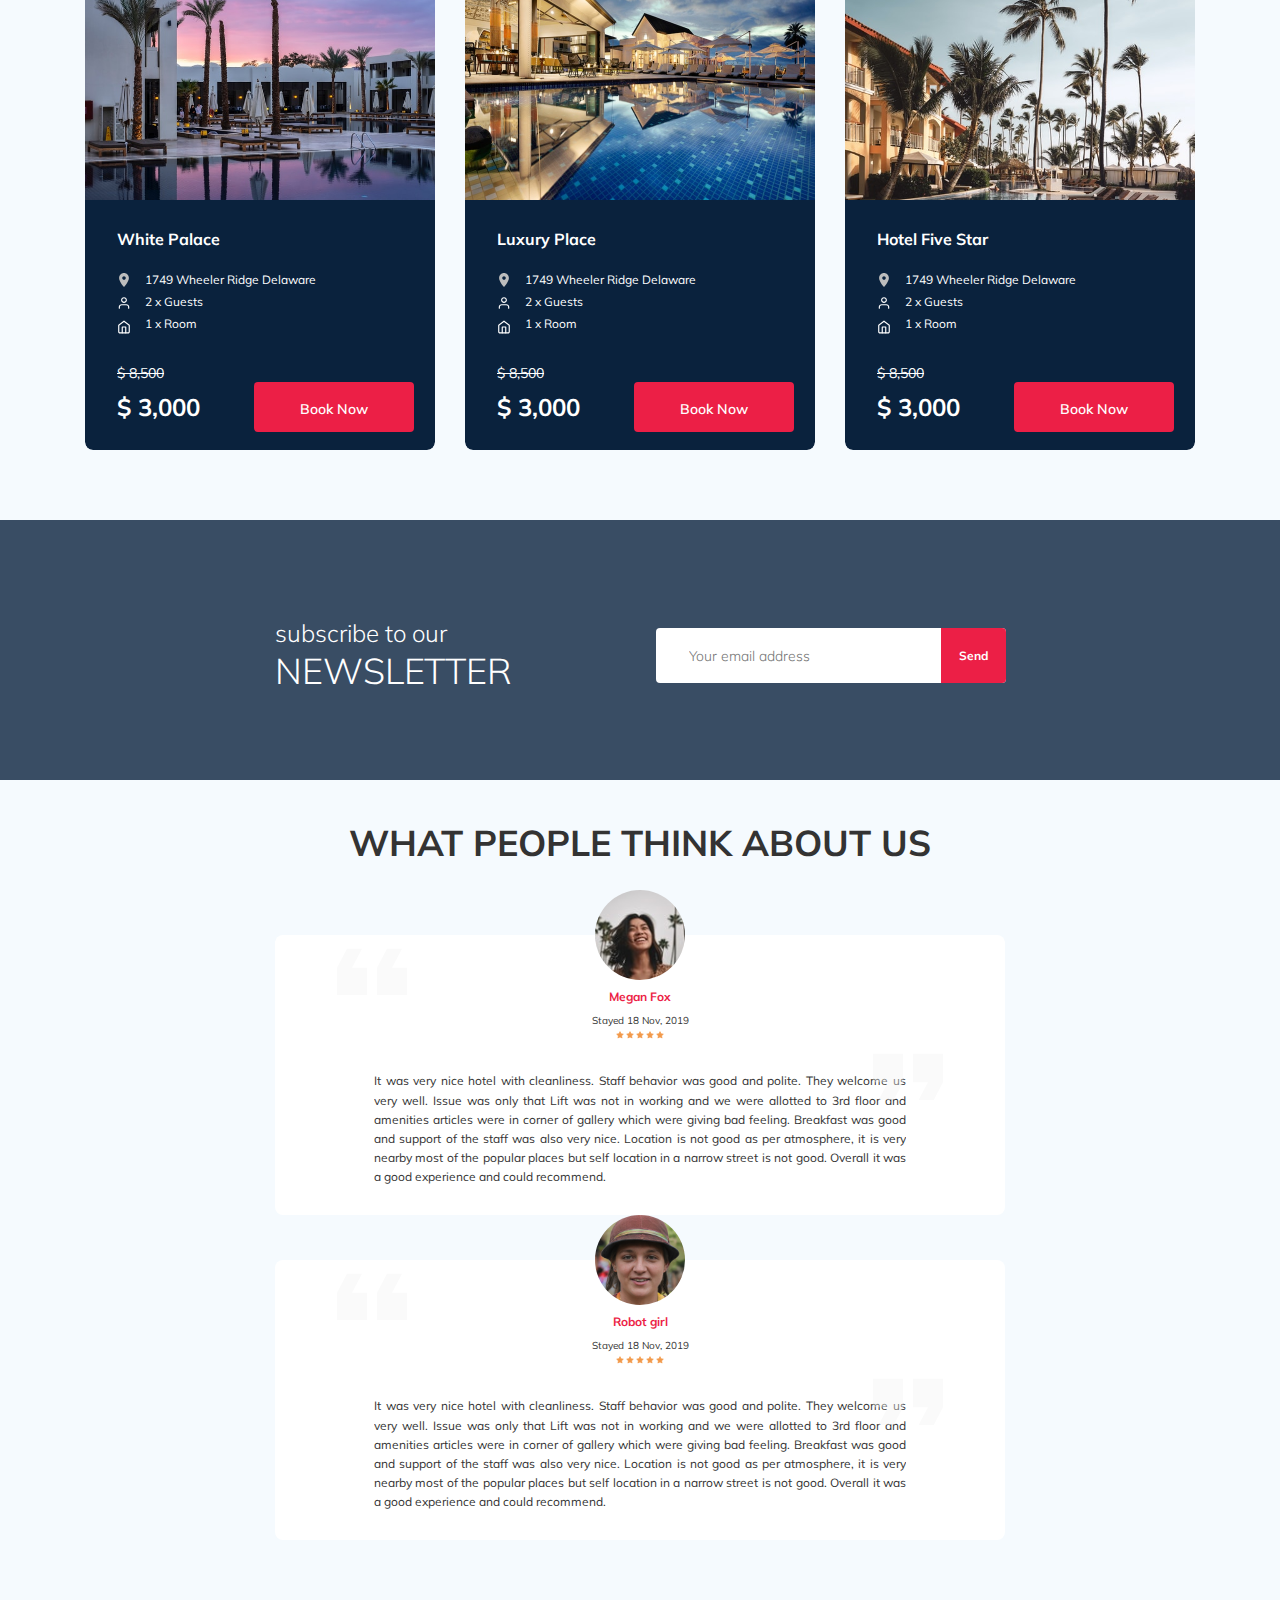
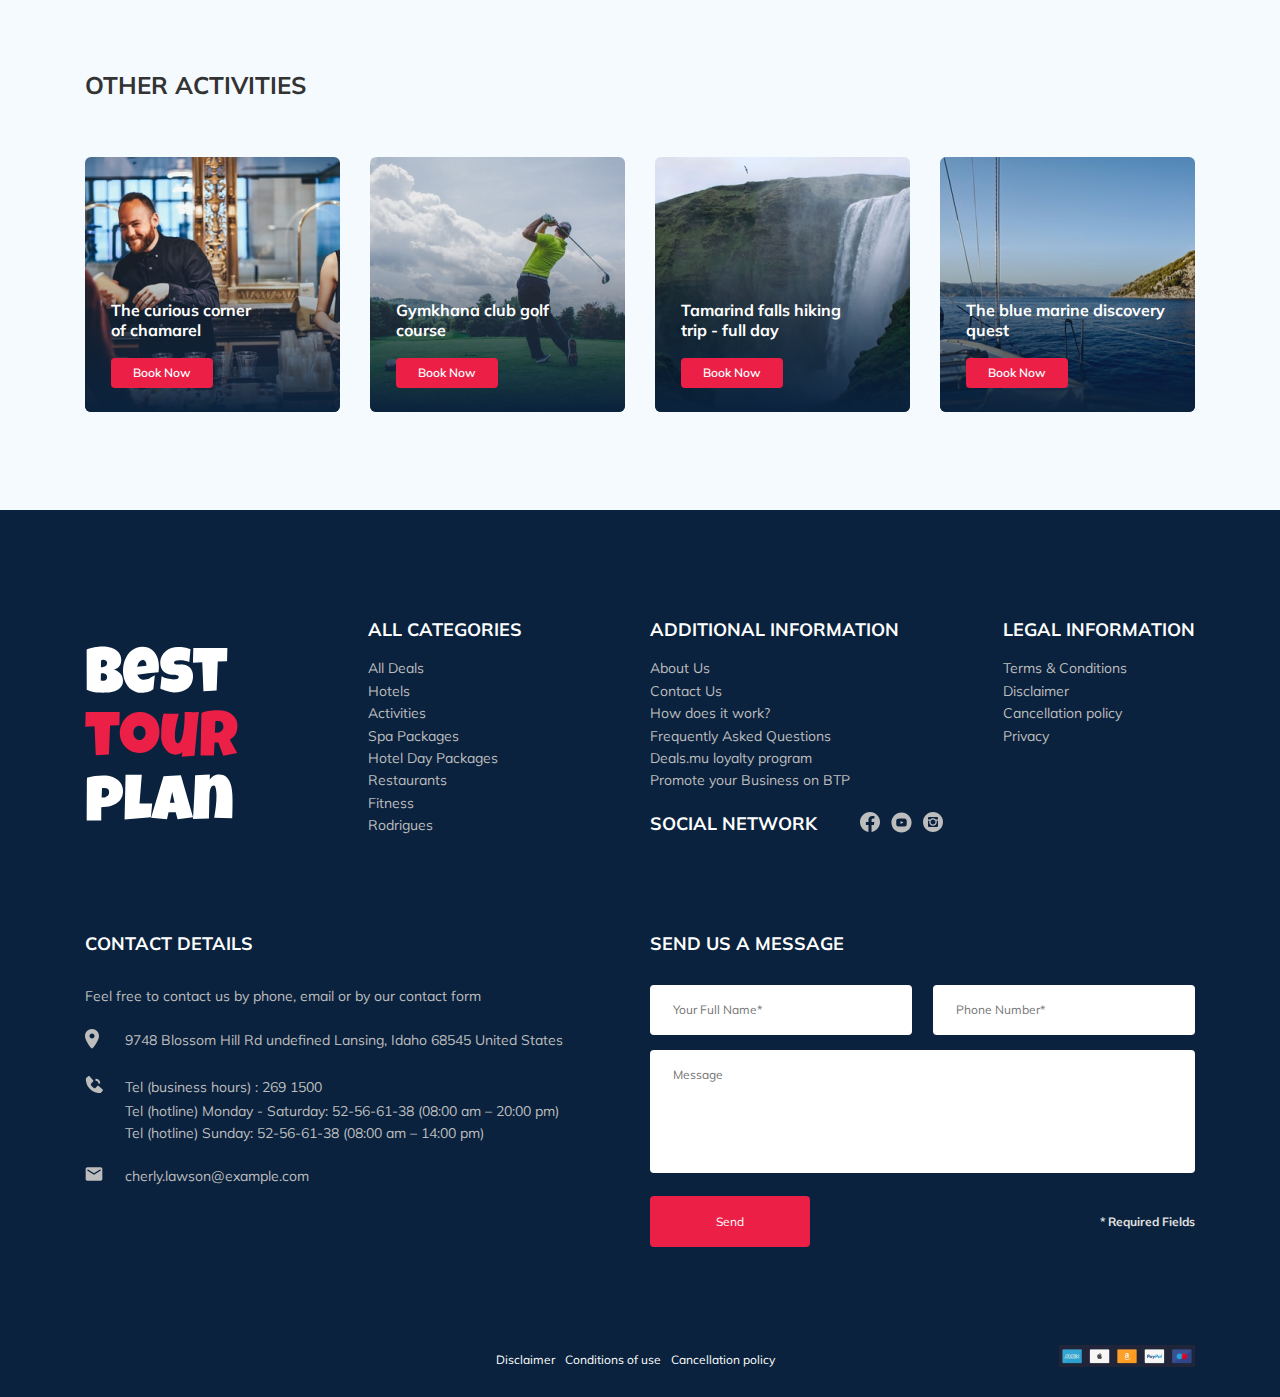
==== commit ed34786d: "create: section packages" ====
--- a/index.html
+++ b/index.html
@@ -172,6 +172,157 @@
     </div>
     <!-- /.container -->
   </section>
+  <!-- Hotel end -->
+  <section class="packages">
+    <div class="container">
+      <h2 class="packages__title">Other Packages</h2>
+      <div class="packages-wrapper">
+        <div class="packages-card-big">
+          <img src="img/other-1.jpg" alt="Hotel Blue Haven" class="packages-card-big__image">
+          <span class="flash-offer">Flash Offer</span>
+          <div class="info-big">
+            <div class="info-big__stars">
+              <img src="img/Star.svg" alt="star-icon">
+              <img src="img/Star.svg" alt="star-icon">
+              <img src="img/Star.svg" alt="star-icon">
+              <img src="img/Star.svg" alt="star-icon">
+              <img src="img/Star.svg" alt="star-icon">
+            </div>
+            <h4 class="info-big__title">Hotel Blue Haven</h4>
+            <span class="info-big__text">Aute quis duis excepteur excepteur ipsum cat eiusmod consectetur enim laborum magna llit. Ipsum est fugiat velit ea
+            llamco do esse ut in veniam sun in onsequat. Aute quis duis epteur excepteur ipsum occaecat eiusmod nsectetur enim
+            laborum magna mollit. Ipsum est fugiat velit ea ullamco do</span>
+            <div class="info-big__icons">
+              <div class="info-big__icons-block">
+              <img src="img/Mark-icon.svg" alt="Mark-icon" class="info-big__icon">
+              <img src="img/other-user.svg" alt="user-icon" class="info-big__icon">
+              <img src="img/other-home.svg" alt="home-icon" class="info-big__icon">
+            </div>
+            <div class="info-big__icons-text">
+              <span class="info-big__icons-text">1749 Wheeler Ridge Delaware</span>
+              <span class="info-big__icons-text">2 x Guests</span>
+              <span class="info-big__icons-text">1 x Room</span>
+            </div>
+            </div>
+            <span class="packages-reprice">$ 10,500</span>
+            <div class="packages-price">
+              <span class="packages-price__num">$ 8,500</span>
+              <button class="button packages-button">Book Now</button>
+            </div>
+          </div>
+        </div>
+        <!-- big card end -->
+        <div class="packages-card">
+<div class="packages-card packages-card_small">
+  <img src="img/other-2.jpg" alt="Hotel Blue Haven" class="packages-card__image packages-card__image-small">
+  <span class="flash-offer flash-offer_small">Flash Offer</span>
+  <div class="info-small">
+    <h4 class="info-small__title">LUX* Belle Mare</h4>
+    <div class="info-small__icons">
+      <div class="info-small__icons-block">
+        <img src="img/Mark-icon.svg" alt="Mark-icon" class="info-big__icon">
+        <img src="img/other-user.svg" alt="user-icon" class="info-big__icon">
+        <img src="img/other-home.svg" alt="home-icon" class="info-big__icon">
+      </div>
+      <div class="info-small__icons-text">
+                    <span class="info-small__icons-text">1749 Wheeler Ridge Delaware</span>
+                    <span class="info-small__icons-text">2 x Guests</span>
+                    <span class="info-small__icons-text">1 x Room</span>
+      </div>
+    </div>
+    <span class="packages-reprice">$ 8,500</span>
+    <div class="packages-price packages-price_small">
+      <span class="packages-price__num">$ 3,000</span>
+      <button class="button packages-button">Book Now</button>
+    </div>
+  </div>
+</div>
+<!-- small card end-->
+        </div>
+        <!-- card end -->
+        <div class="packages-card">
+<div class="packages-card packages-card_small">
+  <img src="img/other-3-t.jpg" alt="Hotel Blue Haven" class="packages-card__image packages-card__image-small">
+  <span class="flash-offer flash-offer_small">Flash Offer</span>
+  <div class="info-small">
+    <h4 class="info-small__title">White Palace</h4>
+    <div class="info-small__icons">
+      <div class="info-small__icons-block">
+        <img src="img/Mark-icon.svg" alt="Mark-icon" class="info-big__icon">
+        <img src="img/other-user.svg" alt="user-icon" class="info-big__icon">
+        <img src="img/other-home.svg" alt="home-icon" class="info-big__icon">
+      </div>
+      <div class="info-small__icons-text">
+        <span class="info-small__icons-text">1749 Wheeler Ridge Delaware</span>
+        <span class="info-small__icons-text">2 x Guests</span>
+        <span class="info-small__icons-text">1 x Room</span>
+      </div>
+    </div>
+    <span class="packages-reprice">$ 8,500</span>
+    <div class="packages-price packages-price_small">
+      <span class="packages-price__num">$ 3,000</span>
+      <button class="button packages-button">Book Now</button>
+    </div>
+  </div>
+</div>
+        </div>
+        <div class="packages-card">
+<div class="packages-card packages-card_small">
+  <img src="img/other-4.jpg" alt="Hotel Blue Haven" class="packages-card__image packages-card__image-small">
+  <span class="flash-offer flash-offer_small">Flash Offer</span>
+  <div class="info-small">
+    <h4 class="info-small__title">Luxury Place</h4>
+    <div class="info-small__icons">
+      <div class="info-small__icons-block">
+        <img src="img/Mark-icon.svg" alt="Mark-icon" class="info-big__icon">
+        <img src="img/other-user.svg" alt="user-icon" class="info-big__icon">
+        <img src="img/other-home.svg" alt="home-icon" class="info-big__icon">
+      </div>
+      <div class="info-small__icons-text">
+        <span class="info-small__icons-text">1749 Wheeler Ridge Delaware</span>
+        <span class="info-small__icons-text">2 x Guests</span>
+        <span class="info-small__icons-text">1 x Room</span>
+      </div>
+    </div>
+    <span class="packages-reprice">$ 8,500</span>
+    <div class="packages-price packages-price_small">
+      <span class="packages-price__num">$ 3,000</span>
+      <button class="button packages-button">Book Now</button>
+    </div>
+  </div>
+</div>
+        </div>
+        <div class="packages-card">
+<div class="packages-card packages-card_small">
+  <img src="img/other-5.jpg" alt="Hotel Blue Haven" class="packages-card__image packages-card__image-small">
+  <span class="flash-offer flash-offer_small">Flash Offer</span>
+  <div class="info-small">
+    <h4 class="info-small__title">Hotel Five Star</h4>
+    <div class="info-small__icons">
+      <div class="info-small__icons-block">
+        <img src="img/Mark-icon.svg" alt="Mark-icon" class="info-big__icon">
+        <img src="img/other-user.svg" alt="user-icon" class="info-big__icon">
+        <img src="img/other-home.svg" alt="home-icon" class="info-big__icon">
+      </div>
+      <div class="info-small__icons-text">
+        <span class="info-small__icons-text">1749 Wheeler Ridge Delaware</span>
+        <span class="info-small__icons-text">2 x Guests</span>
+        <span class="info-small__icons-text">1 x Room</span>
+      </div>
+    </div>
+    <span class="packages-reprice">$ 8,500</span>
+    <div class="packages-price packages-price_small">
+      <span class="packages-price__num">$ 3,000</span>
+      <button class="button packages-button">Book Now</button>
+    </div>
+  </div>
+</div>
+        </div>
+      </div>
+    </div>
+  </section>
+
+  <!-- packages end -->
   <section class="newsletter">
     <div class="newsletter-wrapper">
       <h2 class="newsletter-title">
@@ -265,25 +416,25 @@
                 <div class="card activities__card">
                   <img src="img/act-card-1.jpg" alt="The curious corner of chamarel" class="card__image">
                   <h3 class="card__title card__title_1">The curious corner of chamarel</h3>
-                  <button class="card__button">Book Now</button>
+                  <button class="card__button" data-toggle="modal" data-href="#booking-modal">Book Now</button>
                 </div>
                 <!-- card -->
                 <div class="card activities__card">
                   <img src="img/act-card-2.jpg" alt="Gymkhana club golf course" class="card__image">
                   <h3 class="card__title card__title_2">Gymkhana club golf course</h3>
-                  <button class="card__button">Book Now</button>
+                  <button class="card__button" data-toggle="modal" data-href="#booking-modal">Book Now</button>
                 </div>
                 <!-- card -->
                 <div class="card activities__card">
                   <img src="img/act-card-3.jpg" alt="Tamarind falls hiking trip - full day" class="card__image">
                   <h3 class="card__title card__title_3">Tamarind falls hiking trip - full day</h3>
-                  <button class="card__button">Book Now</button>
+                  <button class="card__button" data-toggle="modal" data-href="#booking-modal">Book Now</button>
                 </div>
                 <!-- card -->
         <div class="card activities__card">
           <img src="img/act-card-4.jpg" alt="The blue marine discovery quest" class="card__image">
           <h3 class="card__title card__title_4">The blue marine discovery quest</h3>
-          <button class="card__button">Book Now</button>
+          <button class="card__button" data-toggle="modal" data-href="#booking-modal">Book Now</button>
         </div>
         <!-- card -->
       </div>
--- a/css/style.css
+++ b/css/style.css
@@ -873,6 +873,292 @@
   margin-top: 15px;
 }
 
+.packages {
+  padding-top: 40px;
+  padding-bottom: 70px;
+}
+
+.packages__title {
+  font-style: normal;
+  font-weight: bold;
+  font-size: 36px;
+  line-height: 45px;
+  text-align: center;
+  text-transform: uppercase;
+  margin-bottom: 65px;
+  margin-top: 0;
+}
+
+.packages-wrapper {
+  display: -ms-grid;
+  display: grid;
+  -ms-grid-columns: (minmax(350px, 1fr))[auto-fill];
+      grid-template-columns: repeat(auto-fill, minmax(350px, 1fr));
+  grid-gap: 30px;
+  -webkit-box-align: start;
+      -ms-flex-align: start;
+          align-items: flex-start;
+}
+
+.packages-card {
+  display: -webkit-box;
+  display: -ms-flexbox;
+  display: flex;
+  position: relative;
+}
+
+.packages-card__image {
+  min-height: 250px;
+  max-height: 250px;
+  min-width: 350px;
+  -o-object-fit: cover;
+     object-fit: cover;
+}
+
+.packages-card-big {
+  display: -webkit-box;
+  display: -ms-flexbox;
+  display: flex;
+  grid-column: span 2;
+  position: relative;
+}
+
+.packages-card-big__image {
+  min-width: 350px;
+  height: 500px;
+  border-radius: 8px 0 0 8px;
+}
+
+.packages-card_small {
+  -webkit-box-orient: vertical;
+  -webkit-box-direction: normal;
+      -ms-flex-direction: column;
+          flex-direction: column;
+  grid-column: span 1;
+  border-radius: 8px;
+  overflow: hidden;
+}
+
+.packages .info-small {
+  padding: 30px 21px 35px 32px;
+  background-color: #0A223D;
+  color: #fff;
+  border-radius: 0 0 8px 8px;
+}
+
+.packages .info-small__title {
+  margin-bottom: 23px;
+  margin-top: 0;
+}
+
+.packages .info-small__icons {
+  display: -webkit-box;
+  display: -ms-flexbox;
+  display: flex;
+  -webkit-box-align: center;
+      -ms-flex-align: center;
+          align-items: center;
+  margin-top: 23px;
+  margin-bottom: 24px;
+}
+
+.packages .info-small__icons-block {
+  width: 14px;
+  height: 65px;
+  display: -webkit-box;
+  display: -ms-flexbox;
+  display: flex;
+  -webkit-box-orient: vertical;
+  -webkit-box-direction: normal;
+      -ms-flex-direction: column;
+          flex-direction: column;
+  -webkit-box-pack: justify;
+      -ms-flex-pack: justify;
+          justify-content: space-between;
+  margin-right: 14px;
+  padding-bottom: 4px;
+}
+
+.packages .info-big {
+  padding: 46px 21px 30px 43px;
+  background-color: #0A223D;
+  color: #fff;
+  border-radius: 0 8px 8px 0;
+}
+
+.packages .info-big__stars {
+  height: 8px;
+  width: 48px;
+  margin-bottom: 5px;
+  display: -webkit-box;
+  display: -ms-flexbox;
+  display: flex;
+  -webkit-box-pack: justify;
+      -ms-flex-pack: justify;
+          justify-content: space-between;
+}
+
+.packages .info-big__title {
+  margin-bottom: 27px;
+  margin-top: 0;
+}
+
+.packages .info-big__text {
+  font-style: normal;
+  font-weight: normal;
+  font-size: 14px;
+  line-height: 160.6%;
+}
+
+.packages .info-big__icons {
+  display: -webkit-box;
+  display: -ms-flexbox;
+  display: flex;
+  -webkit-box-align: center;
+      -ms-flex-align: center;
+          align-items: center;
+  margin-top: 35px;
+  margin-bottom: 37px;
+}
+
+.packages .info-big__icons-block {
+  width: 14px;
+  height: 65px;
+  display: -webkit-box;
+  display: -ms-flexbox;
+  display: flex;
+  -webkit-box-orient: vertical;
+  -webkit-box-direction: normal;
+      -ms-flex-direction: column;
+          flex-direction: column;
+  -webkit-box-pack: justify;
+      -ms-flex-pack: justify;
+          justify-content: space-between;
+  margin-right: 14px;
+  padding-bottom: 4px;
+}
+
+.packages .info-big__icons-text {
+  display: -webkit-box;
+  display: -ms-flexbox;
+  display: flex;
+  -webkit-box-orient: vertical;
+  -webkit-box-direction: normal;
+      -ms-flex-direction: column;
+          flex-direction: column;
+  height: 67px;
+  -webkit-box-pack: justify;
+      -ms-flex-pack: justify;
+          justify-content: space-between;
+  font-style: normal;
+  font-weight: normal;
+  font-size: 12px;
+  line-height: 15px;
+}
+
+.packages .info-big__icon {
+  width: 14px;
+  height: 14px;
+}
+
+.packages .info-small {
+  max-height: 250px;
+}
+
+.packages .info-small__icons {
+  display: -webkit-box;
+  display: -ms-flexbox;
+  display: flex;
+  -webkit-box-align: center;
+      -ms-flex-align: center;
+          align-items: center;
+}
+
+.packages .info-small__icons-text {
+  display: -webkit-box;
+  display: -ms-flexbox;
+  display: flex;
+  -webkit-box-orient: vertical;
+  -webkit-box-direction: normal;
+      -ms-flex-direction: column;
+          flex-direction: column;
+  height: 67px;
+  -webkit-box-pack: justify;
+      -ms-flex-pack: justify;
+          justify-content: space-between;
+  font-style: normal;
+  font-weight: normal;
+  font-size: 12px;
+  line-height: 15px;
+}
+
+.packages-reprice {
+  font-style: normal;
+  font-weight: normal;
+  font-size: 14px;
+  line-height: 18px;
+  -webkit-text-decoration-line: line-through;
+          text-decoration-line: line-through;
+}
+
+.packages-price {
+  display: -webkit-box;
+  display: -ms-flexbox;
+  display: flex;
+  -webkit-box-pack: justify;
+      -ms-flex-pack: justify;
+          justify-content: space-between;
+  -webkit-box-align: center;
+      -ms-flex-align: center;
+          align-items: center;
+}
+
+.packages-price_small {
+  -webkit-box-orient: horizontal;
+  -webkit-box-direction: normal;
+      -ms-flex-direction: row;
+          flex-direction: row;
+}
+
+.packages-price__num {
+  font-style: normal;
+  font-weight: bold;
+  font-size: 24px;
+  line-height: 30px;
+}
+
+.packages-button {
+  width: 120px;
+  height: 40px;
+  font-weight: 600;
+  font-size: 14px;
+  line-height: 19px;
+}
+
+.packages .flash-offer {
+  position: absolute;
+  top: 5%;
+  left: 0;
+  padding: 8px 12px 7px 11px;
+  font-style: normal;
+  font-size: 12px;
+  line-height: 15px;
+  width: 95px;
+  height: 30px;
+  background: #EC1F46;
+  color: #fff;
+  border-radius: 0px 4px 4px 0px;
+}
+
+.packages .flash-offer_small {
+  height: 18px;
+  width: 60px;
+  font-size: 8px;
+  line-height: 10px;
+  text-align: center;
+  padding: 4px 2px;
+}
+
 .newsletter {
   position: relative;
   padding: 98px 0 87px 0;
@@ -1545,12 +1831,21 @@
 .modal__input {
   width: 100%;
   margin-bottom: 15px;
+  font-style: normal;
+  font-weight: normal;
+  font-size: 12px;
+  line-height: 15px;
 }
 
 .modal__message {
   width: 100%;
   min-height: 123px;
   margin-bottom: 15px;
+  font-style: normal;
+  font-weight: normal;
+  font-size: 12px;
+  line-height: 15px;
+  resize: none;
 }
 
 .modal__info {
@@ -1561,6 +1856,18 @@
   color: #E0E0E0;
 }
 
+.modal__button-switch {
+  display: -webkit-box;
+  display: -ms-flexbox;
+  display: flex;
+  -webkit-box-pack: justify;
+      -ms-flex-pack: justify;
+          justify-content: space-between;
+  -webkit-box-align: center;
+      -ms-flex-align: center;
+          align-items: center;
+}
+
 @media (max-width: 1200px) {
   .container, .swiper-wrapper, .hotel-slider {
     max-width: 960px;
@@ -1581,6 +1888,32 @@
     width: 230px;
     height: 230px;
   }
+  .packages-wrapper {
+    -ms-grid-columns: (147px)[6];
+        grid-template-columns: repeat(6, 147px);
+    -ms-grid-rows: (500px)[2];
+        grid-template-rows: repeat(2, 500px);
+    grid-gap: 15px;
+  }
+  .packages-card {
+    grid-column: span 2;
+  }
+  .packages-card-big {
+    grid-column: span 4;
+  }
+  .packages-card-big__image {
+    min-width: 320px;
+  }
+  .packages-card__image-small {
+    min-height: 250px;
+  }
+  .info-small {
+    max-height: 250px;
+  }
+  .info-big {
+    max-height: 500px;
+    padding-bottom: 10px;
+  }
   .footer__input {
     -ms-flex-preferred-size: 100%;
         flex-basis: 100%;
@@ -1597,6 +1930,9 @@
   .swiper-container {
     margin-right: 0;
   }
+  .user {
+    margin-left: 27px;
+  }
   .logo {
     width: 132px;
   }
@@ -1608,12 +1944,24 @@
     margin-left: auto;
   }
   .navbar-menu {
-    padding-top: 22px;
+    padding-top: 19px;
     padding-bottom: 22px;
+    margin-left: 14px;
+    margin-right: 14px;
   }
   .navbar-menu__link {
     font-size: 12px;
     line-height: 15px;
+  }
+  .packages-wrapper {
+    -ms-grid-columns: (350px)[2];
+        grid-template-columns: repeat(2, 350px);
+  }
+  .packages-card {
+    grid-column: span 1;
+  }
+  .packages-card-big {
+    grid-column: span 2;
   }
   .footer-wrapper {
     -ms-grid-columns: (1fr)[6];
@@ -1757,6 +2105,9 @@
     width: 340px;
     height: 255px;
   }
+  .modal__button-switch {
+    width: 302px;
+  }
 }
 
 @media (max-width: 767px) {
@@ -1816,6 +2167,9 @@
   }
   .navbar-menu__item__mobile_visible {
     display: block;
+  }
+  .breadcrumb-list {
+    padding-top: 96px;
   }
   .menu-button {
     width: 16px;
@@ -1879,6 +2233,102 @@
   .hotel-info__description {
     margin: 5px 0;
   }
+  .packages {
+    border-radius: none;
+  }
+  .packages__title {
+    margin-bottom: 45px;
+  }
+  .packages-wrapper {
+    -ms-grid-columns: (279px)[2];
+        grid-template-columns: repeat(2, 279px);
+    -ms-grid-rows: (568px)[1];
+        grid-template-rows: repeat(1, 568px);
+    grid-gap: 10px;
+  }
+  .packages-card__image-small {
+    -o-object-fit: cover;
+       object-fit: cover;
+  }
+  .packages-card-big {
+    grid-column: span 2;
+    -webkit-box-orient: vertical;
+    -webkit-box-direction: normal;
+        -ms-flex-direction: column;
+            flex-direction: column;
+    border-radius: 8px;
+    overflow: hidden;
+  }
+  .packages-card-big__image {
+    height: 270px;
+    -o-object-fit: cover;
+       object-fit: cover;
+  }
+  .packages-price__num {
+    font-size: 22px;
+  }
+  .packages-reprice {
+    font-size: 16px;
+  }
+  .packages .info-big {
+    display: -webkit-box;
+    display: -ms-flexbox;
+    display: flex;
+    -webkit-box-orient: vertical;
+    -webkit-box-direction: normal;
+        -ms-flex-direction: column;
+            flex-direction: column;
+    -webkit-box-align: center;
+        -ms-flex-align: center;
+            align-items: center;
+    padding-left: 20px;
+    padding-right: 20px;
+    padding-bottom: 10px;
+    padding-top: 20px;
+    border-radius: 0;
+  }
+  .packages .info-big__text {
+    display: none;
+  }
+  .packages .info-big__title {
+    margin-top: 10px;
+    font-size: 21px;
+    line-height: 23px;
+  }
+  .packages .info-big__icons {
+    margin-top: 0;
+    margin-bottom: 15px;
+  }
+  .packages .info-small {
+    padding-left: 20px;
+    padding-right: 10px;
+    padding-bottom: 10px;
+    padding-top: 15px;
+  }
+  .packages-price {
+    -webkit-box-orient: vertical;
+    -webkit-box-direction: normal;
+        -ms-flex-direction: column;
+            flex-direction: column;
+    height: 95px;
+    -webkit-box-pack: justify;
+        -ms-flex-pack: justify;
+            justify-content: space-between;
+  }
+  .packages-price_small {
+    -webkit-box-orient: horizontal;
+    -webkit-box-direction: normal;
+        -ms-flex-direction: row;
+            flex-direction: row;
+  }
+  .big-wrapper {
+    display: -webkit-box;
+    display: -ms-flexbox;
+    display: flex;
+    -webkit-box-align: center;
+        -ms-flex-align: center;
+            align-items: center;
+  }
   .stars {
     -ms-flex-preferred-size: auto;
         flex-basis: auto;
@@ -1958,6 +2408,19 @@
     -ms-grid-column-span: 4;
     grid-column: 1 / 5;
   }
+  .modal__dialog {
+    max-width: 478px;
+  }
+  .modal__button-switch {
+    height: 80px;
+    -webkit-box-orient: vertical;
+    -webkit-box-direction: reverse;
+        -ms-flex-direction: column-reverse;
+            flex-direction: column-reverse;
+    -webkit-box-pack: justify;
+        -ms-flex-pack: justify;
+            justify-content: space-between;
+  }
 }
 
 @media (max-width: 576px) {
@@ -1975,6 +2438,27 @@
   }
   .hotel .card {
     width: 100%;
+  }
+  .packages-wrapper {
+    -ms-grid-columns: (235px)[2];
+        grid-template-columns: repeat(2, 235px);
+    -ms-grid-rows: (568px)[1];
+        grid-template-rows: repeat(1, 568px);
+    grid-gap: 10px;
+  }
+  .packages-card {
+    grid-column: span 2;
+    -webkit-box-orient: vertical;
+    -webkit-box-direction: normal;
+        -ms-flex-direction: column;
+            flex-direction: column;
+  }
+  .packages-price_small {
+    height: 50px;
+    width: 438px;
+  }
+  .info-small__title {
+    text-align: center;
   }
   .footer-wrapper {
     -ms-grid-columns: 1fr;
@@ -2037,6 +2521,19 @@
     -ms-flex-item-align: center;
         -ms-grid-row-align: center;
         align-self: center;
+  }
+  .modal__dialog {
+    max-width: 478px;
+  }
+  .modal__button-switch {
+    height: 80px;
+    -webkit-box-orient: vertical;
+    -webkit-box-direction: reverse;
+        -ms-flex-direction: column-reverse;
+            flex-direction: column-reverse;
+    -webkit-box-pack: justify;
+        -ms-flex-pack: justify;
+            justify-content: space-between;
   }
 }
 
@@ -2126,6 +2623,39 @@
   .footer__info {
     margin-bottom: 15px;
   }
+  .search__input {
+    width: 320px;
+  }
+  .modal__dialog {
+    max-width: 300px;
+    padding: 33px 35px;
+  }
+  .modal__button-switch {
+    height: 80px;
+    max-width: 230px;
+    -webkit-box-orient: vertical;
+    -webkit-box-direction: reverse;
+        -ms-flex-direction: column-reverse;
+            flex-direction: column-reverse;
+    -webkit-box-align: center;
+        -ms-flex-align: center;
+            align-items: center;
+  }
+  .packages {
+    padding-top: 15px;
+    padding-bottom: 20px;
+  }
+  .packages__title {
+    font-size: 34px;
+    margin-bottom: 35px;
+  }
+  .packages-wrapper {
+    -ms-grid-columns: (155px)[2];
+        grid-template-columns: repeat(2, 155px);
+  }
+  .packages-price_small {
+    width: 285px;
+  }
 }
 
 @media (max-width: 320px) {
@@ -2257,5 +2787,28 @@
         -ms-flex-direction: column-reverse;
             flex-direction: column-reverse;
   }
+  .packages__title {
+    font-size: 30px;
+  }
+  .packages-wrapper {
+    -ms-grid-columns: (135px)[2];
+        grid-template-columns: repeat(2, 135px);
+  }
+  .packages-price_small {
+    width: 245px;
+  }
+  .packages-button {
+    min-width: 120px;
+  }
+  .search__input {
+    max-width: 280px;
+  }
+  .modal__dialog {
+    max-width: 280px;
+    padding: 33px 35px;
+  }
+  .modal__button-switch {
+    max-width: 210px;
+  }
 }
 /*# sourceMappingURL=style.css.map */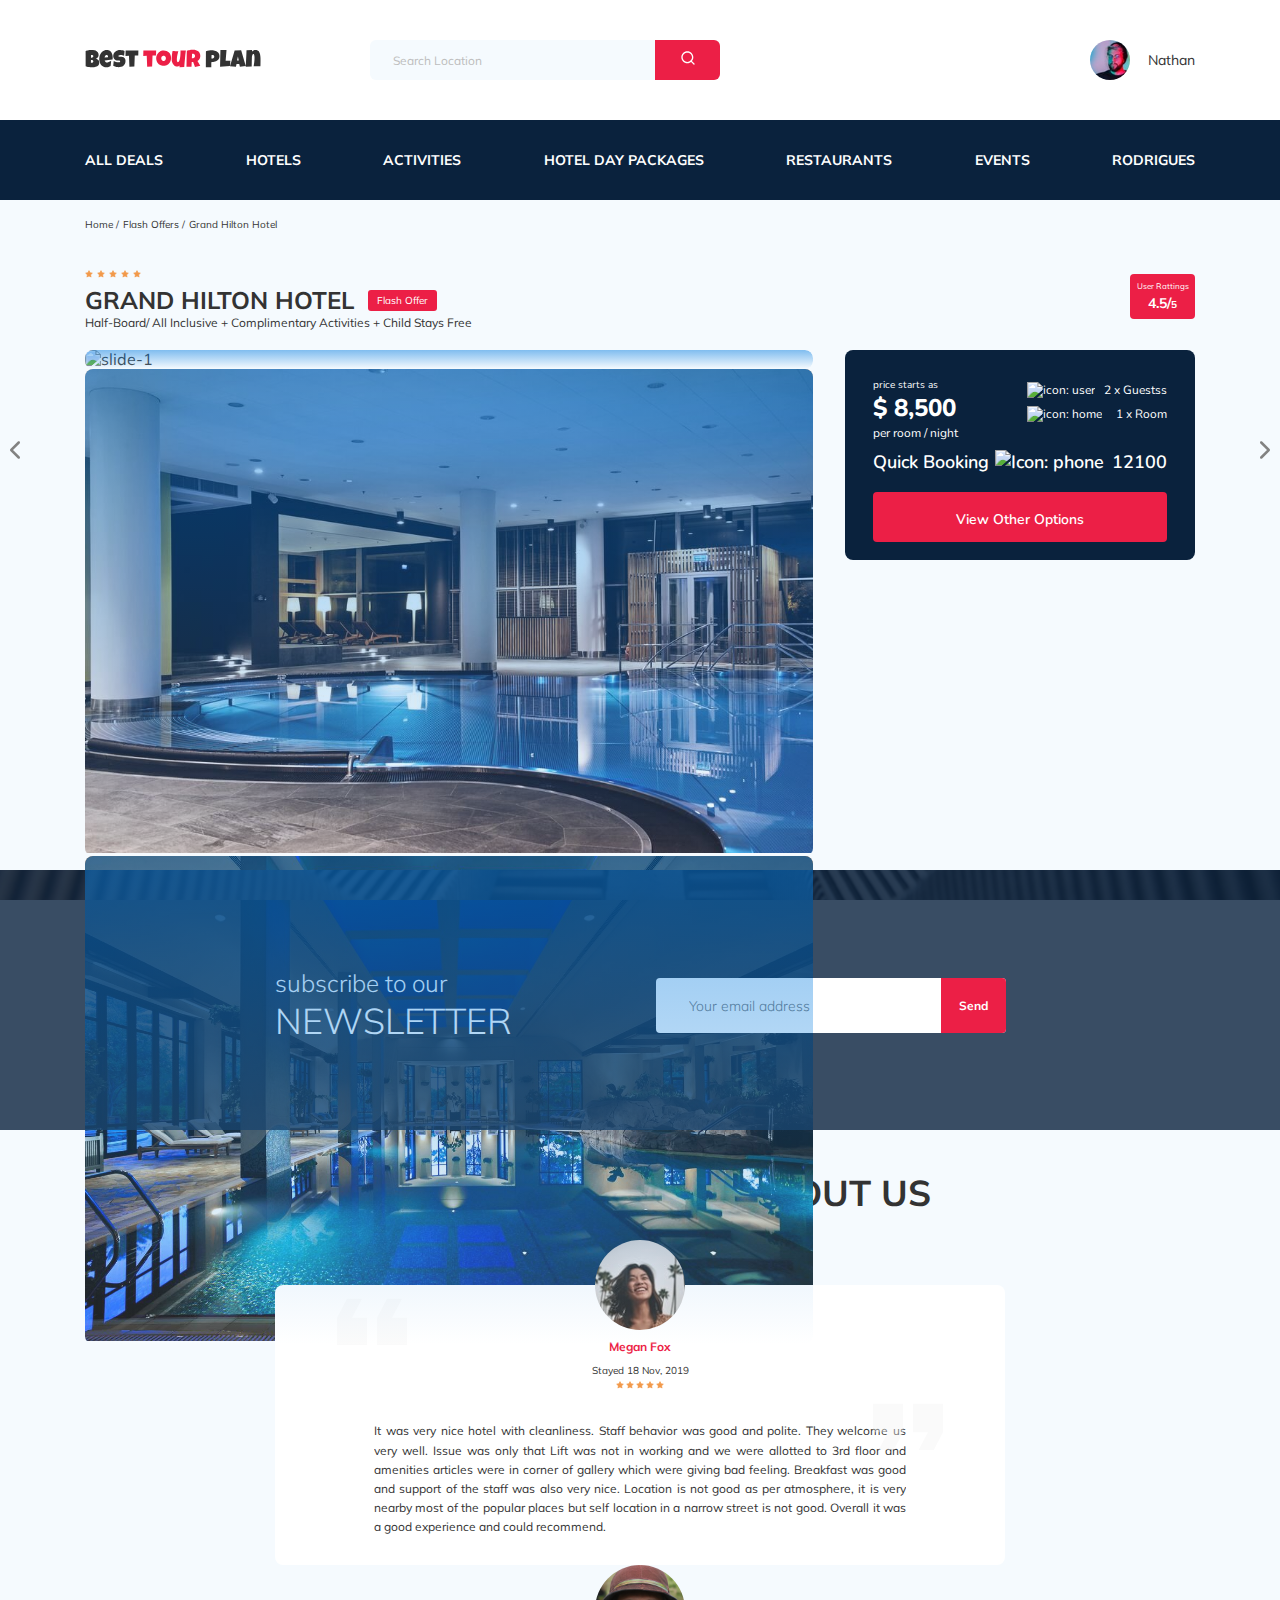
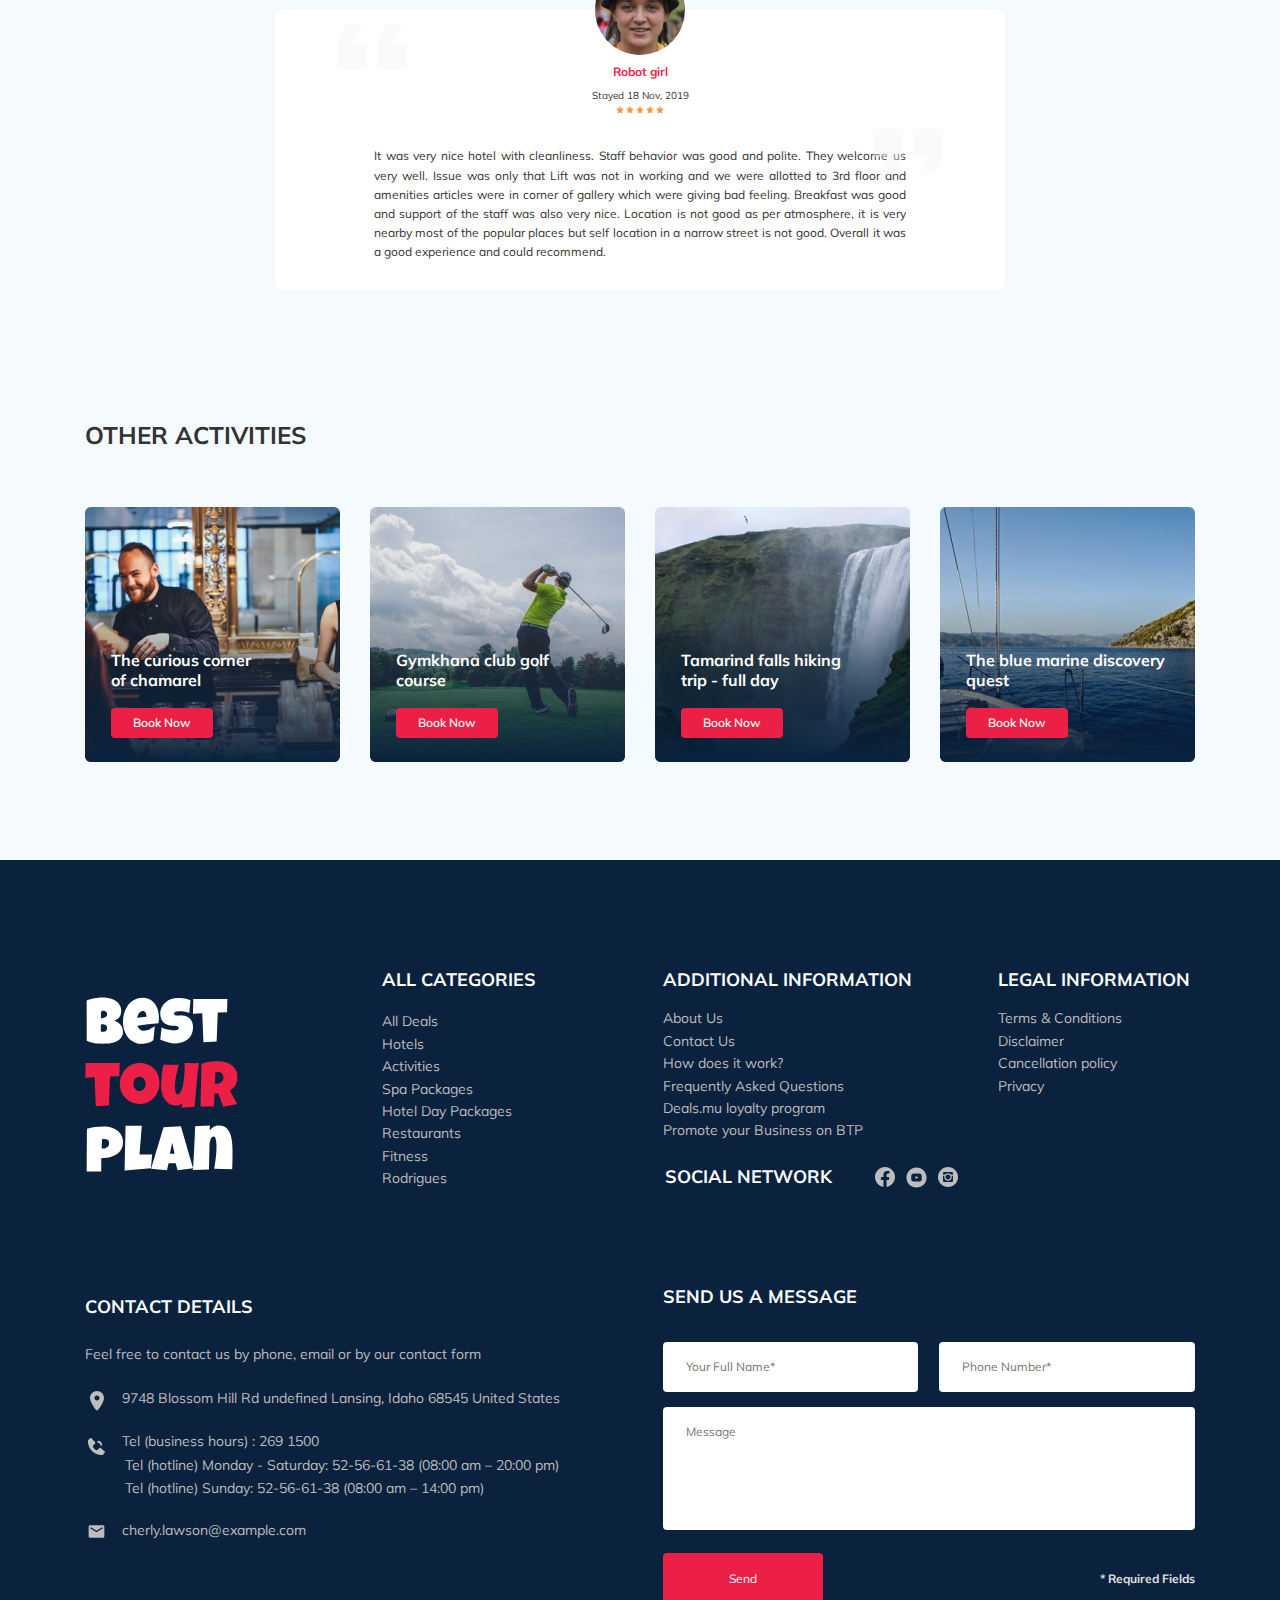
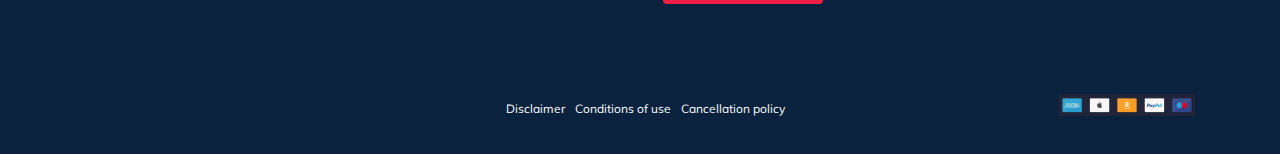
==== commit 881c8d40: "create: fix 25(desctop+320mob)" ====
--- a/index.html
+++ b/index.html
@@ -172,157 +172,6 @@
     </div>
     <!-- /.container -->
   </section>
-  <!-- Hotel end -->
-  <section class="packages">
-    <div class="container">
-      <h2 class="packages__title">Other Packages</h2>
-      <div class="packages-wrapper">
-        <div class="packages-card-big">
-          <img src="img/other-1.jpg" alt="Hotel Blue Haven" class="packages-card-big__image">
-          <span class="flash-offer">Flash Offer</span>
-          <div class="info-big">
-            <div class="info-big__stars">
-              <img src="img/Star.svg" alt="star-icon">
-              <img src="img/Star.svg" alt="star-icon">
-              <img src="img/Star.svg" alt="star-icon">
-              <img src="img/Star.svg" alt="star-icon">
-              <img src="img/Star.svg" alt="star-icon">
-            </div>
-            <h4 class="info-big__title">Hotel Blue Haven</h4>
-            <span class="info-big__text">Aute quis duis excepteur excepteur ipsum cat eiusmod consectetur enim laborum magna llit. Ipsum est fugiat velit ea
-            llamco do esse ut in veniam sun in onsequat. Aute quis duis epteur excepteur ipsum occaecat eiusmod nsectetur enim
-            laborum magna mollit. Ipsum est fugiat velit ea ullamco do</span>
-            <div class="info-big__icons">
-              <div class="info-big__icons-block">
-              <img src="img/Mark-icon.svg" alt="Mark-icon" class="info-big__icon">
-              <img src="img/other-user.svg" alt="user-icon" class="info-big__icon">
-              <img src="img/other-home.svg" alt="home-icon" class="info-big__icon">
-            </div>
-            <div class="info-big__icons-text">
-              <span class="info-big__icons-text">1749 Wheeler Ridge Delaware</span>
-              <span class="info-big__icons-text">2 x Guests</span>
-              <span class="info-big__icons-text">1 x Room</span>
-            </div>
-            </div>
-            <span class="packages-reprice">$ 10,500</span>
-            <div class="packages-price">
-              <span class="packages-price__num">$ 8,500</span>
-              <button class="button packages-button">Book Now</button>
-            </div>
-          </div>
-        </div>
-        <!-- big card end -->
-        <div class="packages-card">
-<div class="packages-card packages-card_small">
-  <img src="img/other-2.jpg" alt="Hotel Blue Haven" class="packages-card__image packages-card__image-small">
-  <span class="flash-offer flash-offer_small">Flash Offer</span>
-  <div class="info-small">
-    <h4 class="info-small__title">LUX* Belle Mare</h4>
-    <div class="info-small__icons">
-      <div class="info-small__icons-block">
-        <img src="img/Mark-icon.svg" alt="Mark-icon" class="info-big__icon">
-        <img src="img/other-user.svg" alt="user-icon" class="info-big__icon">
-        <img src="img/other-home.svg" alt="home-icon" class="info-big__icon">
-      </div>
-      <div class="info-small__icons-text">
-                    <span class="info-small__icons-text">1749 Wheeler Ridge Delaware</span>
-                    <span class="info-small__icons-text">2 x Guests</span>
-                    <span class="info-small__icons-text">1 x Room</span>
-      </div>
-    </div>
-    <span class="packages-reprice">$ 8,500</span>
-    <div class="packages-price packages-price_small">
-      <span class="packages-price__num">$ 3,000</span>
-      <button class="button packages-button">Book Now</button>
-    </div>
-  </div>
-</div>
-<!-- small card end-->
-        </div>
-        <!-- card end -->
-        <div class="packages-card">
-<div class="packages-card packages-card_small">
-  <img src="img/other-3-t.jpg" alt="Hotel Blue Haven" class="packages-card__image packages-card__image-small">
-  <span class="flash-offer flash-offer_small">Flash Offer</span>
-  <div class="info-small">
-    <h4 class="info-small__title">White Palace</h4>
-    <div class="info-small__icons">
-      <div class="info-small__icons-block">
-        <img src="img/Mark-icon.svg" alt="Mark-icon" class="info-big__icon">
-        <img src="img/other-user.svg" alt="user-icon" class="info-big__icon">
-        <img src="img/other-home.svg" alt="home-icon" class="info-big__icon">
-      </div>
-      <div class="info-small__icons-text">
-        <span class="info-small__icons-text">1749 Wheeler Ridge Delaware</span>
-        <span class="info-small__icons-text">2 x Guests</span>
-        <span class="info-small__icons-text">1 x Room</span>
-      </div>
-    </div>
-    <span class="packages-reprice">$ 8,500</span>
-    <div class="packages-price packages-price_small">
-      <span class="packages-price__num">$ 3,000</span>
-      <button class="button packages-button">Book Now</button>
-    </div>
-  </div>
-</div>
-        </div>
-        <div class="packages-card">
-<div class="packages-card packages-card_small">
-  <img src="img/other-4.jpg" alt="Hotel Blue Haven" class="packages-card__image packages-card__image-small">
-  <span class="flash-offer flash-offer_small">Flash Offer</span>
-  <div class="info-small">
-    <h4 class="info-small__title">Luxury Place</h4>
-    <div class="info-small__icons">
-      <div class="info-small__icons-block">
-        <img src="img/Mark-icon.svg" alt="Mark-icon" class="info-big__icon">
-        <img src="img/other-user.svg" alt="user-icon" class="info-big__icon">
-        <img src="img/other-home.svg" alt="home-icon" class="info-big__icon">
-      </div>
-      <div class="info-small__icons-text">
-        <span class="info-small__icons-text">1749 Wheeler Ridge Delaware</span>
-        <span class="info-small__icons-text">2 x Guests</span>
-        <span class="info-small__icons-text">1 x Room</span>
-      </div>
-    </div>
-    <span class="packages-reprice">$ 8,500</span>
-    <div class="packages-price packages-price_small">
-      <span class="packages-price__num">$ 3,000</span>
-      <button class="button packages-button">Book Now</button>
-    </div>
-  </div>
-</div>
-        </div>
-        <div class="packages-card">
-<div class="packages-card packages-card_small">
-  <img src="img/other-5.jpg" alt="Hotel Blue Haven" class="packages-card__image packages-card__image-small">
-  <span class="flash-offer flash-offer_small">Flash Offer</span>
-  <div class="info-small">
-    <h4 class="info-small__title">Hotel Five Star</h4>
-    <div class="info-small__icons">
-      <div class="info-small__icons-block">
-        <img src="img/Mark-icon.svg" alt="Mark-icon" class="info-big__icon">
-        <img src="img/other-user.svg" alt="user-icon" class="info-big__icon">
-        <img src="img/other-home.svg" alt="home-icon" class="info-big__icon">
-      </div>
-      <div class="info-small__icons-text">
-        <span class="info-small__icons-text">1749 Wheeler Ridge Delaware</span>
-        <span class="info-small__icons-text">2 x Guests</span>
-        <span class="info-small__icons-text">1 x Room</span>
-      </div>
-    </div>
-    <span class="packages-reprice">$ 8,500</span>
-    <div class="packages-price packages-price_small">
-      <span class="packages-price__num">$ 3,000</span>
-      <button class="button packages-button">Book Now</button>
-    </div>
-  </div>
-</div>
-        </div>
-      </div>
-    </div>
-  </section>
-
-  <!-- packages end -->
   <section class="newsletter">
     <div class="newsletter-wrapper">
       <h2 class="newsletter-title">
@@ -446,7 +295,7 @@
       <div class="footer-wrapper"> <a href="https://coockieshere.ru/Homework/lesson-26" class="logo footer__logo">
         <img src="img/vertical-logo.svg" alt="Best tour plan" ></a>
         <div class="footer__list footer__categories">
-          <h3 class="footer__title">ALL CATEGORIES</h3>
+          <h3 class="footer__title footer__title_19">ALL CATEGORIES</h3>
             <ul class="footer__ul">
               <li class="footer__item">
                 <a href="#" class="footer__link">All Deals
@@ -516,20 +365,22 @@
         </div>
         <!-- footer-list -->
         <div class="footer__contact-details">
-          <h3 class="footer__title footer__title--mb-3">Contact Details</h3>
+          <div class="footer__contact-details-wrapper">
+          <h3 class="footer__title footer__title--mb-0">Contact Details</h3>
           <p class="footer__text">
             Feel free to contact us by phone, email or by our contact form
           </p>
+        </div>
           <ul class="footer__ul">
-            <li class="footer__item footer__item--mb-2">
+            <li class="footer__item footer__item--mb-21">
             <div class="footer__icon-wrapper">
-              <img class="footer__icon" src="img/Mark-icon.svg" alt="marker icon">
+              <img class="footer__icon footer__icon-mark" src="img/Mark-icon.svg" alt="marker icon">
             </div>
               9748 Blossom Hill Rd undefined Lansing, Idaho 68545 United States
           </li>
             <li class="footer__item footer__item--mb-2 footer__item_hor">
               <div class="footer__icon-wrapper">
-                <img class="footer__icon" src="img/phonet-icon.svg" alt="phone icon">
+                <img class="footer__icon footer__icon-phone" src="img/phonet-icon.svg" alt="phone icon">
               </div> 
               <span > Tel (business hours) :<a class="footer__item_call" href="tel:2691500"> 269 1500</a> </span>
               <span class="footer__item_sp" > Tel (hotline) Monday - Saturday: <a  class="footer__item_call" href="tel:52-56-61-38">52-56-61-38</a> (08:00 am – 20:00 pm)</span>
@@ -537,7 +388,7 @@
             </li>
             <li class="footer__item footer__item--mb-2">
               <div class="footer__icon-wrapper">
-                <img class="footer__icon" src="img/convert-icon.svg" alt="convert icon">
+                <img class="footer__icon footer__icon-convert" src="img/convert-icon.svg" alt="convert icon">
               </div>
               <a class="footer__item_call" href="mailto:">cherly.lawson@example.com</a> 
             </li>
--- a/css/style.css
+++ b/css/style.css
@@ -732,7 +732,7 @@
   background: #0A223D;
   color: #fff;
   width: 350px;
-  min-height: 210px;
+  max-height: 210px;
   padding: 28px;
   font-family: "Nunito", sans-serif;
 }
@@ -843,7 +843,7 @@
 
 .booking__button {
   width: 100%;
-  min-height: 45px;
+  max-height: 45px;
   font-weight: 600;
   font-size: 14px;
   line-height: 19px;
@@ -871,292 +871,6 @@
   text-decoration: none;
   border-radius: 3px;
   margin-top: 15px;
-}
-
-.packages {
-  padding-top: 40px;
-  padding-bottom: 70px;
-}
-
-.packages__title {
-  font-style: normal;
-  font-weight: bold;
-  font-size: 36px;
-  line-height: 45px;
-  text-align: center;
-  text-transform: uppercase;
-  margin-bottom: 65px;
-  margin-top: 0;
-}
-
-.packages-wrapper {
-  display: -ms-grid;
-  display: grid;
-  -ms-grid-columns: (minmax(350px, 1fr))[auto-fill];
-      grid-template-columns: repeat(auto-fill, minmax(350px, 1fr));
-  grid-gap: 30px;
-  -webkit-box-align: start;
-      -ms-flex-align: start;
-          align-items: flex-start;
-}
-
-.packages-card {
-  display: -webkit-box;
-  display: -ms-flexbox;
-  display: flex;
-  position: relative;
-}
-
-.packages-card__image {
-  min-height: 250px;
-  max-height: 250px;
-  min-width: 350px;
-  -o-object-fit: cover;
-     object-fit: cover;
-}
-
-.packages-card-big {
-  display: -webkit-box;
-  display: -ms-flexbox;
-  display: flex;
-  grid-column: span 2;
-  position: relative;
-}
-
-.packages-card-big__image {
-  min-width: 350px;
-  height: 500px;
-  border-radius: 8px 0 0 8px;
-}
-
-.packages-card_small {
-  -webkit-box-orient: vertical;
-  -webkit-box-direction: normal;
-      -ms-flex-direction: column;
-          flex-direction: column;
-  grid-column: span 1;
-  border-radius: 8px;
-  overflow: hidden;
-}
-
-.packages .info-small {
-  padding: 30px 21px 35px 32px;
-  background-color: #0A223D;
-  color: #fff;
-  border-radius: 0 0 8px 8px;
-}
-
-.packages .info-small__title {
-  margin-bottom: 23px;
-  margin-top: 0;
-}
-
-.packages .info-small__icons {
-  display: -webkit-box;
-  display: -ms-flexbox;
-  display: flex;
-  -webkit-box-align: center;
-      -ms-flex-align: center;
-          align-items: center;
-  margin-top: 23px;
-  margin-bottom: 24px;
-}
-
-.packages .info-small__icons-block {
-  width: 14px;
-  height: 65px;
-  display: -webkit-box;
-  display: -ms-flexbox;
-  display: flex;
-  -webkit-box-orient: vertical;
-  -webkit-box-direction: normal;
-      -ms-flex-direction: column;
-          flex-direction: column;
-  -webkit-box-pack: justify;
-      -ms-flex-pack: justify;
-          justify-content: space-between;
-  margin-right: 14px;
-  padding-bottom: 4px;
-}
-
-.packages .info-big {
-  padding: 46px 21px 30px 43px;
-  background-color: #0A223D;
-  color: #fff;
-  border-radius: 0 8px 8px 0;
-}
-
-.packages .info-big__stars {
-  height: 8px;
-  width: 48px;
-  margin-bottom: 5px;
-  display: -webkit-box;
-  display: -ms-flexbox;
-  display: flex;
-  -webkit-box-pack: justify;
-      -ms-flex-pack: justify;
-          justify-content: space-between;
-}
-
-.packages .info-big__title {
-  margin-bottom: 27px;
-  margin-top: 0;
-}
-
-.packages .info-big__text {
-  font-style: normal;
-  font-weight: normal;
-  font-size: 14px;
-  line-height: 160.6%;
-}
-
-.packages .info-big__icons {
-  display: -webkit-box;
-  display: -ms-flexbox;
-  display: flex;
-  -webkit-box-align: center;
-      -ms-flex-align: center;
-          align-items: center;
-  margin-top: 35px;
-  margin-bottom: 37px;
-}
-
-.packages .info-big__icons-block {
-  width: 14px;
-  height: 65px;
-  display: -webkit-box;
-  display: -ms-flexbox;
-  display: flex;
-  -webkit-box-orient: vertical;
-  -webkit-box-direction: normal;
-      -ms-flex-direction: column;
-          flex-direction: column;
-  -webkit-box-pack: justify;
-      -ms-flex-pack: justify;
-          justify-content: space-between;
-  margin-right: 14px;
-  padding-bottom: 4px;
-}
-
-.packages .info-big__icons-text {
-  display: -webkit-box;
-  display: -ms-flexbox;
-  display: flex;
-  -webkit-box-orient: vertical;
-  -webkit-box-direction: normal;
-      -ms-flex-direction: column;
-          flex-direction: column;
-  height: 67px;
-  -webkit-box-pack: justify;
-      -ms-flex-pack: justify;
-          justify-content: space-between;
-  font-style: normal;
-  font-weight: normal;
-  font-size: 12px;
-  line-height: 15px;
-}
-
-.packages .info-big__icon {
-  width: 14px;
-  height: 14px;
-}
-
-.packages .info-small {
-  max-height: 250px;
-}
-
-.packages .info-small__icons {
-  display: -webkit-box;
-  display: -ms-flexbox;
-  display: flex;
-  -webkit-box-align: center;
-      -ms-flex-align: center;
-          align-items: center;
-}
-
-.packages .info-small__icons-text {
-  display: -webkit-box;
-  display: -ms-flexbox;
-  display: flex;
-  -webkit-box-orient: vertical;
-  -webkit-box-direction: normal;
-      -ms-flex-direction: column;
-          flex-direction: column;
-  height: 67px;
-  -webkit-box-pack: justify;
-      -ms-flex-pack: justify;
-          justify-content: space-between;
-  font-style: normal;
-  font-weight: normal;
-  font-size: 12px;
-  line-height: 15px;
-}
-
-.packages-reprice {
-  font-style: normal;
-  font-weight: normal;
-  font-size: 14px;
-  line-height: 18px;
-  -webkit-text-decoration-line: line-through;
-          text-decoration-line: line-through;
-}
-
-.packages-price {
-  display: -webkit-box;
-  display: -ms-flexbox;
-  display: flex;
-  -webkit-box-pack: justify;
-      -ms-flex-pack: justify;
-          justify-content: space-between;
-  -webkit-box-align: center;
-      -ms-flex-align: center;
-          align-items: center;
-}
-
-.packages-price_small {
-  -webkit-box-orient: horizontal;
-  -webkit-box-direction: normal;
-      -ms-flex-direction: row;
-          flex-direction: row;
-}
-
-.packages-price__num {
-  font-style: normal;
-  font-weight: bold;
-  font-size: 24px;
-  line-height: 30px;
-}
-
-.packages-button {
-  width: 120px;
-  height: 40px;
-  font-weight: 600;
-  font-size: 14px;
-  line-height: 19px;
-}
-
-.packages .flash-offer {
-  position: absolute;
-  top: 5%;
-  left: 0;
-  padding: 8px 12px 7px 11px;
-  font-style: normal;
-  font-size: 12px;
-  line-height: 15px;
-  width: 95px;
-  height: 30px;
-  background: #EC1F46;
-  color: #fff;
-  border-radius: 0px 4px 4px 0px;
-}
-
-.packages .flash-offer_small {
-  height: 18px;
-  width: 60px;
-  font-size: 8px;
-  line-height: 10px;
-  text-align: center;
-  padding: 4px 2px;
 }
 
 .newsletter {
@@ -1544,11 +1258,18 @@
   -ms-grid-row-span: 3;
   grid-row: 1 / 4;
   max-width: 160px;
+  padding-left: 3px;
+}
+
+.footer__additional {
+  padding-left: 5px;
+  margin-bottom: 3px;
 }
 
 .footer__legal {
   -ms-grid-column-align: end;
       justify-self: end;
+  padding-right: 5px;
 }
 
 .footer__social-links {
@@ -1562,6 +1283,7 @@
   -webkit-box-pack: justify;
       -ms-flex-pack: justify;
           justify-content: space-between;
+  padding-top: 2px;
 }
 
 .footer__social-network {
@@ -1579,7 +1301,8 @@
 
 .footer__text {
   color: #BDBDBD;
-  margin-bottom: 22px;
+  margin-top: 0;
+  margin-bottom: 0;
   font-style: normal;
   font-weight: normal;
   font-size: 14px;
@@ -1590,8 +1313,26 @@
   grid-column: span 2;
 }
 
+.footer__contact-details-wrapper {
+  display: -webkit-box;
+  display: -ms-flexbox;
+  display: flex;
+  -webkit-box-orient: vertical;
+  -webkit-box-direction: normal;
+      -ms-flex-direction: column;
+          flex-direction: column;
+  -webkit-box-pack: justify;
+      -ms-flex-pack: justify;
+          justify-content: space-between;
+  padding-top: 10px;
+  margin-bottom: 22px;
+  min-height: 69px;
+  width: 405px;
+}
+
 .footer__contact-form {
   grid-column: span 2;
+  padding-left: 5px;
 }
 
 .footer__form {
@@ -1627,16 +1368,43 @@
   text-transform: uppercase;
 }
 
+.footer__title_19 {
+  margin-bottom: 19px;
+}
+
 .footer__title--inline {
   margin: 0 43px 0 0;
+  padding-left: 7px;
 }
 
 .footer__title--mb-3 {
-  margin-bottom: 30px;
+  margin-bottom: 34px;
+}
+
+.footer__title--mb-0 {
+  margin: 0;
+  margin-bottom: 25px;
 }
 
 .footer__icon-wrapper {
-  min-width: 40px;
+  width: 20px;
+  height: 24px;
+  margin-right: 17px;
+}
+
+.footer__icon-convert {
+  padding-top: 6px;
+  padding-left: 3px;
+}
+
+.footer__icon-phone {
+  padding-top: 8px;
+  padding-left: 2px;
+}
+
+.footer__icon-mark {
+  padding-left: 5px;
+  padding-top: 4px;
 }
 
 .footer__item {
@@ -1671,6 +1439,10 @@
       flex-wrap: wrap;
 }
 
+.footer__item--mb-21 {
+  margin-bottom: 19px;
+}
+
 .footer__item--mb-2 {
   margin-bottom: 20px;
 }
@@ -1724,9 +1496,11 @@
   grid-column: 2 / 4;
   -ms-grid-row: 6;
   grid-row: 6;
-  -ms-flex-item-align: end;
-      -ms-grid-row-align: end;
-      align-self: end;
+  -ms-flex-item-align: center;
+      -ms-grid-row-align: center;
+      align-self: center;
+  padding-left: 6px;
+  padding-top: 9px;
 }
 
 .footer__police {
@@ -1755,8 +1529,7 @@
   grid-row: 6;
   -ms-grid-column: 4;
   grid-column: 4;
-  -ms-flex-item-align: end;
-      align-self: flex-end;
+  padding-top: 10px;
   -ms-grid-column-align: end;
       justify-self: end;
   width: 136px;
@@ -1888,32 +1661,6 @@
     width: 230px;
     height: 230px;
   }
-  .packages-wrapper {
-    -ms-grid-columns: (147px)[6];
-        grid-template-columns: repeat(6, 147px);
-    -ms-grid-rows: (500px)[2];
-        grid-template-rows: repeat(2, 500px);
-    grid-gap: 15px;
-  }
-  .packages-card {
-    grid-column: span 2;
-  }
-  .packages-card-big {
-    grid-column: span 4;
-  }
-  .packages-card-big__image {
-    min-width: 320px;
-  }
-  .packages-card__image-small {
-    min-height: 250px;
-  }
-  .info-small {
-    max-height: 250px;
-  }
-  .info-big {
-    max-height: 500px;
-    padding-bottom: 10px;
-  }
   .footer__input {
     -ms-flex-preferred-size: 100%;
         flex-basis: 100%;
@@ -1953,30 +1700,26 @@
     font-size: 12px;
     line-height: 15px;
   }
-  .packages-wrapper {
-    -ms-grid-columns: (350px)[2];
-        grid-template-columns: repeat(2, 350px);
-  }
-  .packages-card {
-    grid-column: span 1;
-  }
-  .packages-card-big {
-    grid-column: span 2;
+  .footer {
+    padding-top: 73px;
+    padding-bottom: 33px;
   }
   .footer-wrapper {
     -ms-grid-columns: (1fr)[6];
         grid-template-columns: repeat(6, 1fr);
-    grid-row-gap: 40px;
+    grid-row-gap: 37px;
   }
   .footer__input {
-    -ms-flex-preferred-size: 49%;
-        flex-basis: 49%;
+    -ms-flex-preferred-size: 47%;
+        flex-basis: 47%;
   }
   .footer__logo {
     -ms-grid-row: 1;
     -ms-grid-row-span: 1;
     grid-row: 1 / 2;
-    grid-column: span 2;
+    grid-column: span 1;
+    width: 94px;
+    height: 120px;
   }
   .footer__social-network {
     -ms-grid-row: 1;
@@ -1986,28 +1729,43 @@
     -ms-flex-item-align: center;
         -ms-grid-row-align: center;
         align-self: center;
+    -ms-grid-column-align: start;
+        justify-self: start;
   }
   .footer__categories {
     -ms-grid-row: 2;
     -ms-grid-row-span: 1;
     grid-row: 2 / 3;
-    grid-column: span 2;
+    grid-column: span 1;
+    width: 162px;
+    height: 218px;
   }
   .footer__additional {
-    grid-column: span 2;
+    grid-column: span 3;
+    width: 260px;
+    padding-left: 15px;
+    -ms-grid-column-align: center;
+        justify-self: center;
   }
   .footer__legal {
     grid-column: span 2;
+    width: 202px;
+    height: 127px;
   }
   .footer__contact-details {
     -ms-grid-row: 3;
     grid-row: 3;
     grid-column: span 5;
   }
+  .footer__contact-details-wrapper {
+    padding-top: 24px;
+    margin-bottom: 20px;
+  }
   .footer__contact-form {
     -ms-grid-row: 4;
     grid-row: 4;
     grid-column: span 5;
+    padding: 0;
   }
   .footer__money {
     -ms-grid-column: 6;
@@ -2030,14 +1788,31 @@
     -ms-grid-column: 1;
     -ms-grid-column-span: 3;
     grid-column: 1 / 4;
+    -ms-grid-row: 5;
+    grid-row: 5;
+    padding: 0;
+    -ms-flex-item-align: end;
+        -ms-grid-row-align: end;
+        align-self: end;
   }
   .footer__police {
     -webkit-box-pack: start;
         -ms-flex-pack: start;
             justify-content: start;
   }
+  .footer__money {
+    -ms-grid-row: 5;
+    grid-row: 5;
+    padding: 0;
+    -ms-flex-item-align: end;
+        -ms-grid-row-align: end;
+        align-self: end;
+  }
   .search__input {
     width: 340px;
+  }
+  .hotel {
+    padding-bottom: 60px;
   }
   .hotel-grid {
     -webkit-box-orient: vertical;
@@ -2066,6 +1841,9 @@
   .slider-container {
     margin-right: 0;
   }
+  .reviews {
+    padding-bottom: 60px;
+  }
   .reviews-title {
     font-size: 30px;
     line-height: 38px;
@@ -2078,6 +1856,10 @@
   }
   .reviews-slider__item {
     max-width: 579px;
+    padding: 0 60px 30px 64px;
+  }
+  .activities {
+    padding-bottom: 70px;
   }
   .activities-wrapper {
     -ms-flex-wrap: wrap;
@@ -2100,6 +1882,9 @@
   }
   .activities__card__title_4 {
     width: 200px;
+  }
+  .activities__card:nth-last-child(-n+2) {
+    margin-bottom: 0;
   }
   .card {
     width: 340px;
@@ -2233,102 +2018,6 @@
   .hotel-info__description {
     margin: 5px 0;
   }
-  .packages {
-    border-radius: none;
-  }
-  .packages__title {
-    margin-bottom: 45px;
-  }
-  .packages-wrapper {
-    -ms-grid-columns: (279px)[2];
-        grid-template-columns: repeat(2, 279px);
-    -ms-grid-rows: (568px)[1];
-        grid-template-rows: repeat(1, 568px);
-    grid-gap: 10px;
-  }
-  .packages-card__image-small {
-    -o-object-fit: cover;
-       object-fit: cover;
-  }
-  .packages-card-big {
-    grid-column: span 2;
-    -webkit-box-orient: vertical;
-    -webkit-box-direction: normal;
-        -ms-flex-direction: column;
-            flex-direction: column;
-    border-radius: 8px;
-    overflow: hidden;
-  }
-  .packages-card-big__image {
-    height: 270px;
-    -o-object-fit: cover;
-       object-fit: cover;
-  }
-  .packages-price__num {
-    font-size: 22px;
-  }
-  .packages-reprice {
-    font-size: 16px;
-  }
-  .packages .info-big {
-    display: -webkit-box;
-    display: -ms-flexbox;
-    display: flex;
-    -webkit-box-orient: vertical;
-    -webkit-box-direction: normal;
-        -ms-flex-direction: column;
-            flex-direction: column;
-    -webkit-box-align: center;
-        -ms-flex-align: center;
-            align-items: center;
-    padding-left: 20px;
-    padding-right: 20px;
-    padding-bottom: 10px;
-    padding-top: 20px;
-    border-radius: 0;
-  }
-  .packages .info-big__text {
-    display: none;
-  }
-  .packages .info-big__title {
-    margin-top: 10px;
-    font-size: 21px;
-    line-height: 23px;
-  }
-  .packages .info-big__icons {
-    margin-top: 0;
-    margin-bottom: 15px;
-  }
-  .packages .info-small {
-    padding-left: 20px;
-    padding-right: 10px;
-    padding-bottom: 10px;
-    padding-top: 15px;
-  }
-  .packages-price {
-    -webkit-box-orient: vertical;
-    -webkit-box-direction: normal;
-        -ms-flex-direction: column;
-            flex-direction: column;
-    height: 95px;
-    -webkit-box-pack: justify;
-        -ms-flex-pack: justify;
-            justify-content: space-between;
-  }
-  .packages-price_small {
-    -webkit-box-orient: horizontal;
-    -webkit-box-direction: normal;
-        -ms-flex-direction: row;
-            flex-direction: row;
-  }
-  .big-wrapper {
-    display: -webkit-box;
-    display: -ms-flexbox;
-    display: flex;
-    -webkit-box-align: center;
-        -ms-flex-align: center;
-            align-items: center;
-  }
   .stars {
     -ms-flex-preferred-size: auto;
         flex-basis: auto;
@@ -2407,6 +2096,17 @@
     -ms-grid-column: 1;
     -ms-grid-column-span: 4;
     grid-column: 1 / 5;
+    width: 135px;
+  }
+  .footer__additional {
+    padding-left: 0;
+    width: 135px;
+  }
+  .footer__categories {
+    width: 135px;
+  }
+  .footer__title--inline {
+    width: 200px;
   }
   .modal__dialog {
     max-width: 478px;
@@ -2439,27 +2139,6 @@
   .hotel .card {
     width: 100%;
   }
-  .packages-wrapper {
-    -ms-grid-columns: (235px)[2];
-        grid-template-columns: repeat(2, 235px);
-    -ms-grid-rows: (568px)[1];
-        grid-template-rows: repeat(1, 568px);
-    grid-gap: 10px;
-  }
-  .packages-card {
-    grid-column: span 2;
-    -webkit-box-orient: vertical;
-    -webkit-box-direction: normal;
-        -ms-flex-direction: column;
-            flex-direction: column;
-  }
-  .packages-price_small {
-    height: 50px;
-    width: 438px;
-  }
-  .info-small__title {
-    text-align: center;
-  }
   .footer-wrapper {
     -ms-grid-columns: 1fr;
         grid-template-columns: 1fr;
@@ -2481,12 +2160,17 @@
     grid-row: 3;
     -ms-grid-column: 1;
     grid-column: 1;
+    padding-left: 0;
+    -ms-grid-column-align: start;
+        justify-self: start;
+    width: 245px;
   }
   .footer__categories {
     -ms-grid-row: 4;
     grid-row: 4;
     -ms-grid-column: 1;
     grid-column: 1;
+    width: 245px;
   }
   .footer__legal {
     -ms-grid-row: 5;
@@ -2495,6 +2179,10 @@
     grid-column: 1;
     -ms-grid-column-align: start;
         justify-self: start;
+    width: 245px;
+  }
+  .footer__item--mb-2 {
+    padding-right: 10px;
   }
   .footer__contact-details {
     -ms-grid-row: 6;
@@ -2507,6 +2195,7 @@
     grid-row: 7;
     -ms-grid-column: 1;
     grid-column: 1;
+    padding-right: 10px;
   }
   .footer__last {
     -ms-grid-row: 8;
@@ -2516,11 +2205,15 @@
         align-self: center;
   }
   .footer__money {
-    -ms-grid-row: 8;
-    grid-row: 8 / 8;
-    -ms-flex-item-align: center;
-        -ms-grid-row-align: center;
-        align-self: center;
+    -ms-grid-row: 9;
+    grid-row: 9 / 9;
+    -ms-grid-column: 1;
+    grid-column: 1;
+    -ms-flex-item-align: start;
+        align-self: flex-start;
+    -ms-grid-column-align: start;
+        justify-self: start;
+    padding: 0;
   }
   .modal__dialog {
     max-width: 478px;
@@ -2534,6 +2227,9 @@
     -webkit-box-pack: justify;
         -ms-flex-pack: justify;
             justify-content: space-between;
+  }
+  .activities__card:nth-last-child(-n+2) {
+    margin-bottom: 20px;
   }
 }
 
@@ -2600,28 +2296,55 @@
         -ms-flex-align: start;
             align-items: flex-start;
   }
+  .footer__additional {
+    padding-left: 0;
+    -ms-grid-column-align: start;
+        justify-self: start;
+    width: 245px;
+  }
+  .footer__legal {
+    width: 245px;
+  }
+  .footer__categories {
+    width: 245px;
+  }
+  .footer__item--mb-2 {
+    padding-right: 0;
+  }
+  .footer__icon-wrapper {
+    margin-right: 17;
+  }
+  .footer__icon-mark {
+    padding-left: 0;
+  }
   .footer__last {
     -ms-grid-row: 8;
     grid-row: 8 / 8;
-    -ms-flex-item-align: center;
-        -ms-grid-row-align: center;
-        align-self: center;
+    -ms-flex-item-align: start;
+        -ms-grid-row-align: start;
+        align-self: start;
     -ms-grid-column-align: start;
         justify-self: start;
   }
   .footer__money {
-    -ms-grid-row: 9;
-    grid-row: 9 / 9;
+    -ms-grid-row: 8;
+    grid-row: 8 / 8;
     -ms-grid-column: 1;
     grid-column: 1;
-    -ms-flex-item-align: center;
-        -ms-grid-row-align: center;
-        align-self: center;
+    -ms-flex-item-align: end;
+        -ms-grid-row-align: end;
+        align-self: end;
     -ms-grid-column-align: start;
         justify-self: start;
   }
+  .footer__police {
+    width: 300px;
+  }
   .footer__info {
     margin-bottom: 15px;
+  }
+  .footer__contact-details-wrapper {
+    width: 280px;
   }
   .search__input {
     width: 320px;
@@ -2641,21 +2364,6 @@
         -ms-flex-align: center;
             align-items: center;
   }
-  .packages {
-    padding-top: 15px;
-    padding-bottom: 20px;
-  }
-  .packages__title {
-    font-size: 34px;
-    margin-bottom: 35px;
-  }
-  .packages-wrapper {
-    -ms-grid-columns: (155px)[2];
-        grid-template-columns: repeat(2, 155px);
-  }
-  .packages-price_small {
-    width: 285px;
-  }
 }
 
 @media (max-width: 320px) {
@@ -2673,22 +2381,38 @@
   }
   .navbar-top {
     padding-bottom: 28px;
-    padding-top: 28px;
+    padding-top: 24px;
   }
   .search__input {
     width: 280px;
   }
   .breadcrumb-list {
     padding-bottom: 0;
+    padding-top: 89px;
   }
   .hotel {
+    padding-top: 23px;
     padding-bottom: 40px;
+  }
+  .hotel-info {
+    padding-bottom: 0;
+    margin-bottom: 38px;
+  }
+  .hotel-info__name {
+    min-width: 300px;
+  }
+  .hotel-info__offer {
+    margin-top: 0;
+  }
+  .hotel-info__description {
+    margin: 0;
   }
   .hotel__slider {
     height: 180px;
+    margin-bottom: 20px;
   }
   .hotel-right {
-    min-height: 415px;
+    min-height: 401px;
   }
   .hotel-wrapper .stars {
     display: -webkit-box;
@@ -2700,14 +2424,30 @@
     width: 48px;
     height: 8px;
   }
-  .hotel-info__offer {
-    margin-top: 0;
+  .booking {
+    padding: 29px 21px 26px 22px;
+  }
+  .reviews {
+    padding-bottom: 55px;
   }
   .reviews-title {
     font-size: 18px;
     line-height: 23px;
     width: 246px;
     margin-bottom: 42px;
+    padding-left: 35px;
+  }
+  .reviews-slider__text {
+    width: 219px;
+  }
+  .reviews-slider__button {
+    top: 29px;
+  }
+  .reviews-slider__button--next {
+    margin-left: 87px;
+  }
+  .reviews-slider__button--prev {
+    margin-left: -93px;
   }
   .map {
     height: 172px;
@@ -2732,6 +2472,15 @@
     font-size: 18px;
     line-height: 23px;
     margin-bottom: 36px;
+  }
+  .activities__card:nth-last-child(3) {
+    margin-bottom: 28px;
+  }
+  .activities__card:nth-last-child(-n+2) {
+    margin-bottom: 20px;
+  }
+  .activities__card:nth-last-child(-n+1) {
+    margin-bottom: 0;
   }
   .card {
     width: 100%;
@@ -2747,7 +2496,24 @@
     grid-column-gap: 0;
   }
   .footer__logo {
-    width: 104px;
+    width: 95px;
+  }
+  .footer__legal {
+    -ms-grid-row: 3;
+    grid-row: 3;
+  }
+  .footer__additional {
+    -ms-grid-row: 4;
+    grid-row: 4;
+    padding-left: 0;
+    -ms-grid-column-align: start;
+        justify-self: start;
+    margin-bottom: 0;
+  }
+  .footer__categories {
+    -ms-grid-row: 5;
+    grid-row: 5;
+    padding: 0;
   }
   .footer__social-network {
     display: -ms-grid;
@@ -2762,15 +2528,55 @@
     -webkit-box-pack: start;
         -ms-flex-pack: start;
             justify-content: flex-start;
+    padding-top: 0;
+    padding-left: 3px;
   }
   .footer__title--inline {
     margin: 0;
+    padding-left: 0;
+  }
+  .footer__title_19 {
+    margin-bottom: 18px;
+  }
+  .footer__title--mb-3 {
+    margin-bottom: 15px;
+    padding-top: 11px;
+  }
+  .footer__icon-wrapper {
+    padding-left: 0;
+    min-width: 30px;
+    margin-right: 0;
+  }
+  .footer__icon-mark {
+    padding-left: 6px;
+  }
+  .footer__item_sp {
+    padding-right: 22px;
+    margin-left: 30px;
+  }
+  .footer__message {
+    margin-bottom: 15px;
   }
   .footer__link-icons {
     margin-right: 10px;
   }
   .footer__info {
     margin-bottom: 15px;
+  }
+  .footer__last {
+    -ms-flex-item-align: start;
+        -ms-grid-row-align: start;
+        align-self: start;
+  }
+  .footer__money {
+    -ms-grid-row: 8;
+    grid-row: 8/ 8;
+    -ms-flex-item-align: end;
+        -ms-grid-row-align: end;
+        align-self: end;
+  }
+  .footer__money-icons {
+    margin-top: 6px;
   }
   .footer__police-item {
     margin-right: 7px;
@@ -2787,18 +2593,8 @@
         -ms-flex-direction: column-reverse;
             flex-direction: column-reverse;
   }
-  .packages__title {
-    font-size: 30px;
-  }
-  .packages-wrapper {
-    -ms-grid-columns: (135px)[2];
-        grid-template-columns: repeat(2, 135px);
-  }
-  .packages-price_small {
-    width: 245px;
-  }
-  .packages-button {
-    min-width: 120px;
+  .footer__contact-details-wrapper {
+    padding-top: 10px;
   }
   .search__input {
     max-width: 280px;
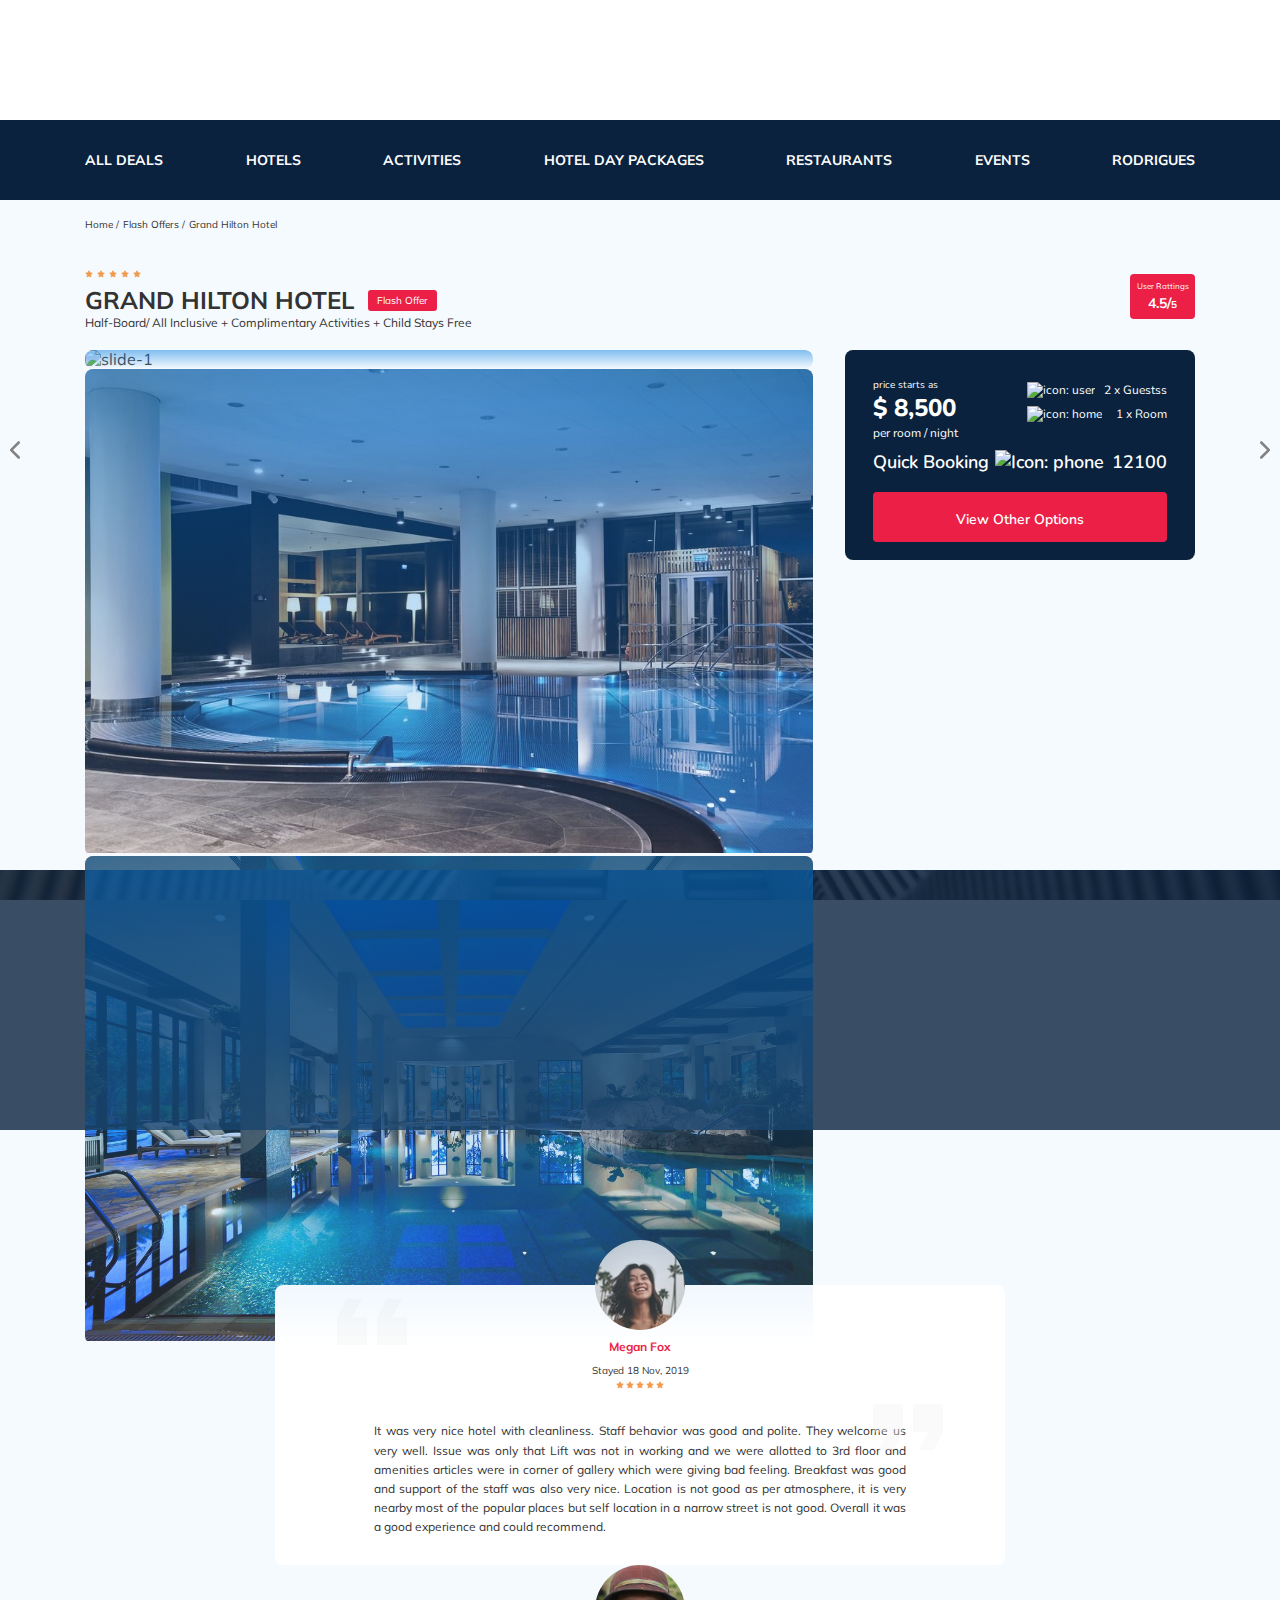
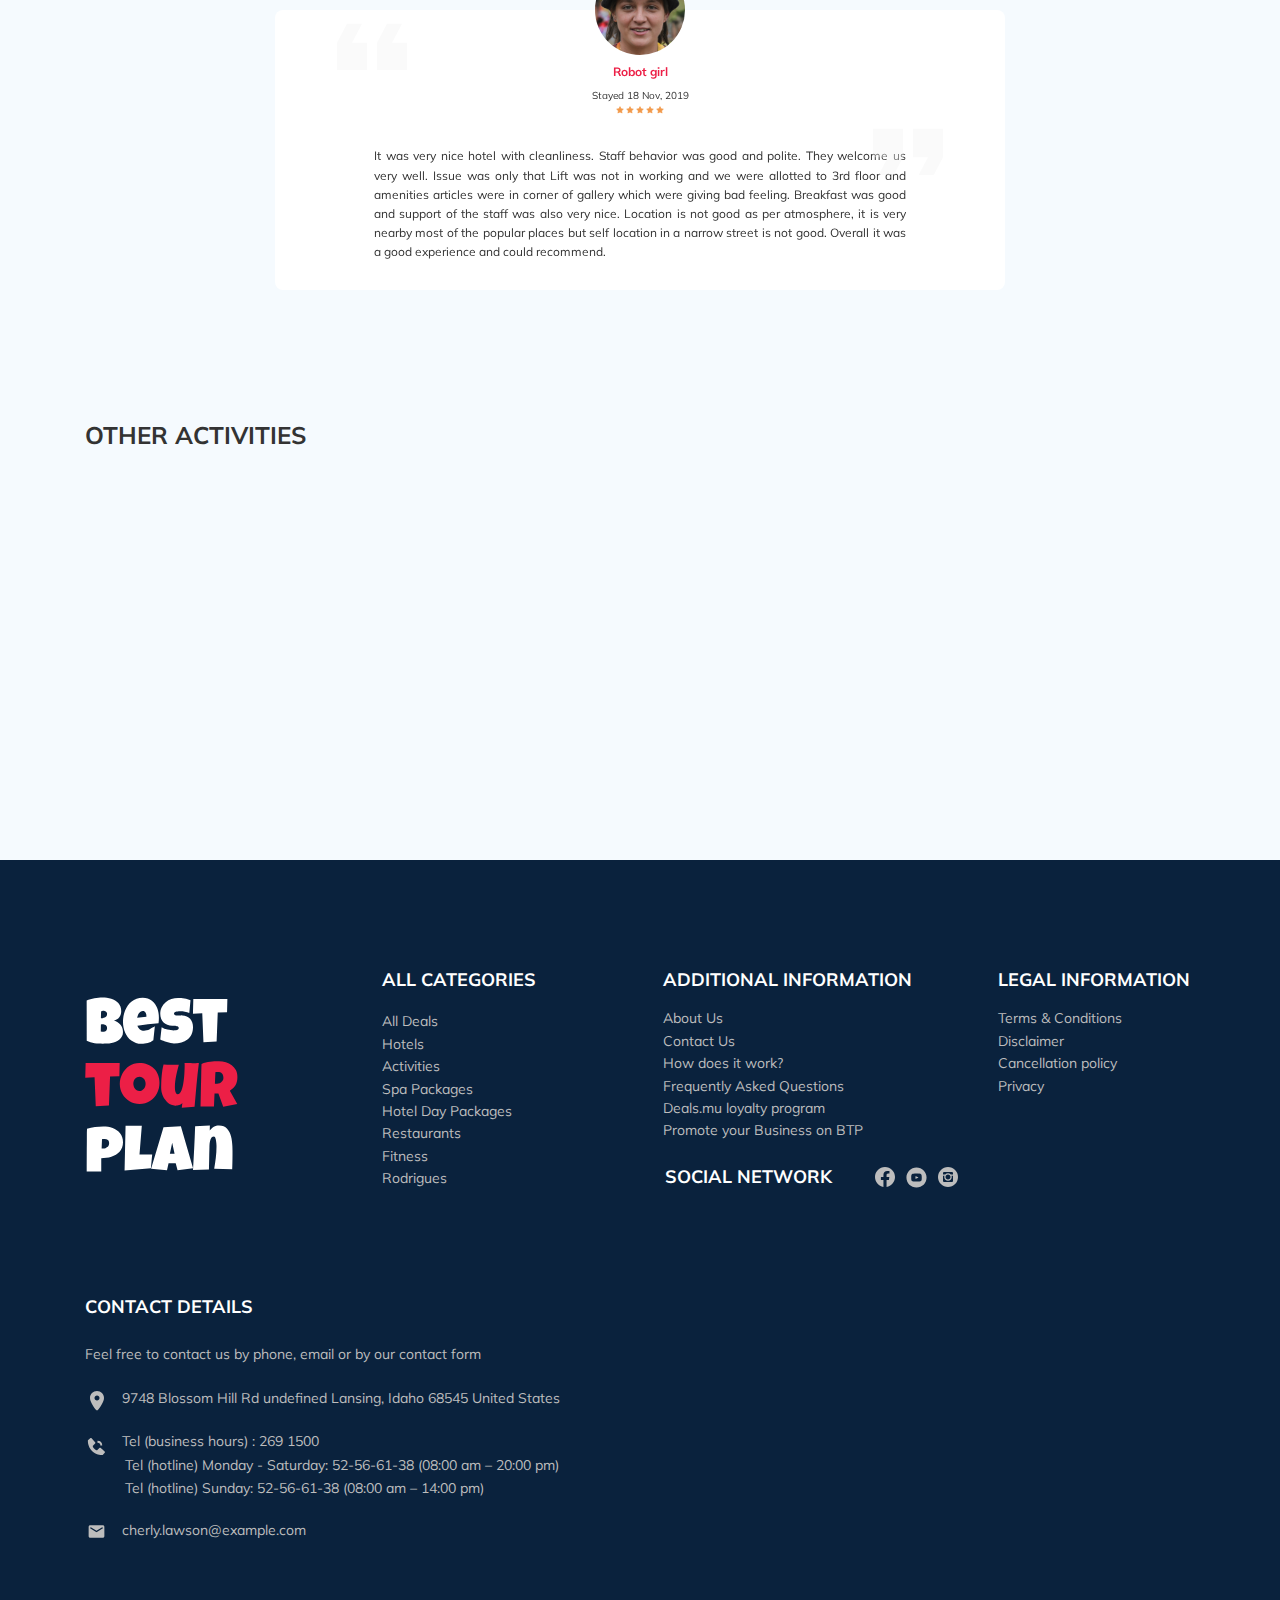
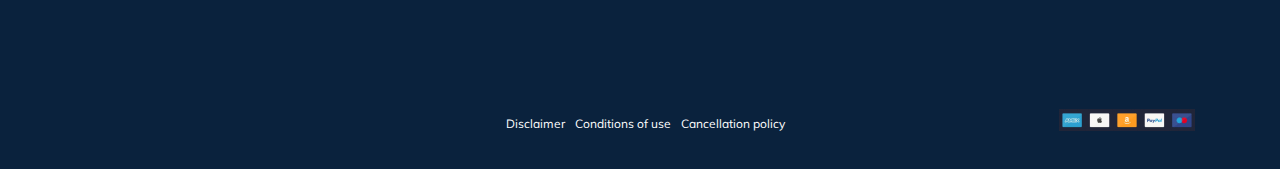
==== commit c9088514: "create: animation" ====
--- a/index.html
+++ b/index.html
@@ -6,6 +6,7 @@
   <meta name="viewport" content="width=device-width, initial-scale=1.0">
   <title>Best tour plan - Hotel Booking</title>
   <link rel="stylesheet" href="css/swiper-bundle.min.css">
+  <link rel="stylesheet" href="css/aos.css">
   <link rel="preconnect" href="https://fonts.gstatic.com">
 <link href="https://fonts.googleapis.com/css2?family=Mulish:wght@400;700&family=Nunito:wght@400;700;800&display=swap" rel="stylesheet">
 <link rel="stylesheet" href="css/style.css">
@@ -14,16 +15,16 @@
   <header class="navbar navbar__mobile_fixed">
     <div class="container">
       <div class="navbar-top">
-        <a href="https://coockieshere.ru/Homework/lesson-26" class="logo">
+        <a href="https://coockieshere.ru/Homework/lesson-29" class="logo" data-aos="fade-up" data-aos-delay="100">
           <img src="img/Horizontal-logo.svg" alt="Logo: Best tour plan" class="logo__image">
         </a>
-        <form action="#" class="search navbar__search navbar__search__mobile_hidden">
+        <form action="#" class="search navbar__search navbar__search__mobile_hidden" data-aos="fade-up" data-aos-delay="200">
           <input type="text" class="search__input" placeholder="Search Location">
           <button class="search__button">
             <img src="img/search.svg" alt="Icon: search" class="search__icon">
           </button>
         </form>
-        <a href="#" class="user navbar__user navbar__user__mobile_hidden">
+        <a href="#" class="user navbar__user navbar__user__mobile_hidden" data-aos="fade-up" data-aos-delay="300">
           <img src="img/user-image.jpg" alt="avatar: Nathan" class="user__avatar ">
           <span class="user__name">Nathan</span>
         </a>
@@ -174,12 +175,12 @@
   </section>
   <section class="newsletter">
     <div class="newsletter-wrapper">
-      <h2 class="newsletter-title">
+      <h2 class="newsletter-title" data-aos="fade-right" data-aos-offset="350" data-aos-easing="ease-in-sine">
         subscribe to our
         <span class="newsletter-title__strong">Newsletter</span>
       </h2>
-              <form action="send.php" method="POST" class="subscribe newsletter__subscribe">
-                <input type="text" class="subscribe__input" placeholder="Your email address" name="email">
+              <form action="send.php" method="POST" class="subscribe newsletter__subscribe form" data-aos="fade-left" data-aos-offset="350" data-aos-easing="ease-in-sine">
+                <input type="email" class="subscribe__input modal__input-email" placeholder="Your email address" name="email" required minlength="9">
                 <button class="subscribe__button">
                   Send
                 </button>
@@ -189,7 +190,7 @@
   <!-- newsletter end -->
   <section class="reviews">
 <div class="container">
-  <h2 class="reviews-title">
+  <h2 class="reviews-title" data-aos="fade-up" data-aos-anchor-placement="top-bottom" data-aos-delay="450">
     What people think about us
   </h2>
   <!-- Slider main container -->
@@ -262,25 +263,25 @@
     <div class="container">
       <h2 class="activities__title">Other Activities</h2>
       <div class="activities-wrapper">
-                <div class="card activities__card">
+                <div class="card activities__card" data-aos="fade-up" data-aos-delay="100">
                   <img src="img/act-card-1.jpg" alt="The curious corner of chamarel" class="card__image">
                   <h3 class="card__title card__title_1">The curious corner of chamarel</h3>
                   <button class="card__button" data-toggle="modal" data-href="#booking-modal">Book Now</button>
                 </div>
                 <!-- card -->
-                <div class="card activities__card">
+                <div class="card activities__card" data-aos="fade-up" data-aos-delay="300">
                   <img src="img/act-card-2.jpg" alt="Gymkhana club golf course" class="card__image">
                   <h3 class="card__title card__title_2">Gymkhana club golf course</h3>
                   <button class="card__button" data-toggle="modal" data-href="#booking-modal">Book Now</button>
                 </div>
                 <!-- card -->
-                <div class="card activities__card">
+                <div class="card activities__card" data-aos="fade-up" data-aos-delay="500">
                   <img src="img/act-card-3.jpg" alt="Tamarind falls hiking trip - full day" class="card__image">
                   <h3 class="card__title card__title_3">Tamarind falls hiking trip - full day</h3>
                   <button class="card__button" data-toggle="modal" data-href="#booking-modal">Book Now</button>
                 </div>
                 <!-- card -->
-        <div class="card activities__card">
+        <div class="card activities__card" data-aos="fade-up" data-aos-delay="700">
           <img src="img/act-card-4.jpg" alt="The blue marine discovery quest" class="card__image">
           <h3 class="card__title card__title_4">The blue marine discovery quest</h3>
           <button class="card__button" data-toggle="modal" data-href="#booking-modal">Book Now</button>
@@ -292,7 +293,7 @@
   </section>
   <footer class="footer">
     <div class="container">
-      <div class="footer-wrapper"> <a href="https://coockieshere.ru/Homework/lesson-26" class="logo footer__logo">
+      <div class="footer-wrapper"> <a href="https://coockieshere.ru/Homework/lesson-29" class="logo footer__logo">
         <img src="img/vertical-logo.svg" alt="Best tour plan" ></a>
         <div class="footer__list footer__categories">
           <h3 class="footer__title footer__title_19">ALL CATEGORIES</h3>
@@ -395,11 +396,15 @@
           </ul>
         </div>
         <!-- /.footer__contact-details -->
-        <div class="footer__contact-form">
+        <div class="footer__contact-form" data-aos="fade-left" data-aos-offset="300" data-aos-easing="ease-in-sine">
           <h3 class="footer__title footer__title--mb-3">Send us a message</h3>
-            <form action="send.php" method="POST" class="footer__form">
-              <input type="text" class="input footer__input" placeholder="Your Full Name*" name="name">
-              <input type="text" class="input footer__input" placeholder="Phone Number*" name="phone">
+            <form action="send.php" method="POST" class="footer__form form">
+              <div class="footer__input-group">
+                <input type="text" class="input footer__input" placeholder="Your Full Name*" name="name" required minlength="2">
+              </div>
+              <div class="footer__input-group">
+                <input type="tel" class="input footer__input modal__input-phone"  placeholder="Phone Number*" name="phone" required minlength="16" >
+              </div>
               <textarea class="message footer__message" placeholder="Message" name="message"></textarea>
               <div class="footer__button-switch">
               <button class="button footer__button" type="submit">Send</button>
@@ -438,10 +443,10 @@
         <img src="img/close.svg" alt="close icon">
       </a>
       <h3 class="modal__title modal__title--mb-3">booking</h3>
-      <form action="send.php" method="POST" class="modal__form">
-        <input type="text" class="input modal__input" placeholder="Your Full Name*" name="name">
-        <input type="text" class="input modal__input" placeholder="Phone Number*" name="phone">
-        <input type="text" class="input modal__input" placeholder="Email*" name="email">
+      <form action="send.php" method="POST" class="modal__form form">
+        <input type="text" class="input modal__input" placeholder="Your Full Name*" name="name" required minlength="2">
+        <input type="tel" class="input modal__input modal__input-phone"  placeholder="Phone Number*" name="phone" required minlength="16">
+        <input type="email" class="input modal__input modal__input-email" placeholder="Email*" name="email" required minlength="9">
         <textarea class="message modal__message" placeholder="Message" name="message"></textarea>
         <div class="modal__button-switch">
           <button class="button modal__button" type="submit">Send</button>
@@ -458,10 +463,10 @@
         <img src="img/close.svg" alt="close icon">
       </a>
                 <h3 class="modal__title modal__title--mb-3">Send us a feedback</h3>
-                <form action="send.php" method="POST" class="modal__form">
-                  <input type="text" class="input modal__input" placeholder="Your Full Name*" name="name">
-                  <input type="text" class="input modal__input" placeholder="Phone Number*" name="phone">
-                  <input type="text" class="input modal__input" placeholder="Email*" name="email">
+                <form action="send.php" method="POST" class="modal__form form">
+                  <input type="text" class="input modal__input" placeholder="Your Full Name*" name="name" required minlength="2">
+                  <input type="tel" class="input modal__input modal__input-phone"  placeholder="Phone Number*" name="phone" required minlength="16">
+                  <input type="email" class="input modal__input modal__input-email" placeholder="Email*" name="email" required minlength="9">
                   <textarea class="message modal__message" placeholder="Message" name="message"></textarea>
                   <div class="modal__button-switch">
                     <button class="button modal__button" type="submit">Send</button>
@@ -476,6 +481,10 @@
 <script src="https://api-maps.yandex.ru/2.1/?apikey=595f5202-5345-460a-a1ab-f1ef82f1149a&lang=ru_RU">
 </script>
 <script src="js/swiper-bundle.min.js"></script>
+<script src="js/jquery.mask.min.js"></script>
+<script src="js/inputmask.js"></script>
+<script src="js/jquery.validate.min.js"></script>
+<script src="js/aos.js"></script>
 <script src="js/main.js"></script>
 </body>
 </html>--- a/css/style.css
+++ b/css/style.css
@@ -389,6 +389,14 @@
   cursor: pointer;
 }
 
+.invalid {
+  color: #EC1F46;
+  border-bottom: 1px solid #EC1F46;
+  font-size: 13px;
+  position: -webkit-sticky;
+  position: sticky;
+}
+
 .navbar {
   background-color: #fff;
 }
@@ -1339,9 +1347,9 @@
   display: -webkit-box;
   display: -ms-flexbox;
   display: flex;
-  -webkit-box-align: center;
-      -ms-flex-align: center;
-          align-items: center;
+  -webkit-box-align: start;
+      -ms-flex-align: start;
+          align-items: start;
   -webkit-box-pack: justify;
       -ms-flex-pack: justify;
           justify-content: space-between;
@@ -1453,6 +1461,11 @@
 }
 
 .footer__input {
+  width: 100%;
+  margin-bottom: 15px;
+}
+
+.footer__input-group {
   margin-bottom: 15px;
   -ms-flex-preferred-size: 48%;
       flex-basis: 48%;
@@ -1462,6 +1475,7 @@
   -ms-flex-preferred-size: 100%;
       flex-basis: 100%;
   margin-bottom: 23px;
+  padding: 18px 0 0 23px;
 }
 
 .footer__button-switch {
@@ -1574,6 +1588,7 @@
   z-index: 101;
   visibility: hidden;
   opacity: 0;
+  overflow-y: hidden;
 }
 
 .modal__dialog--visible {
@@ -1598,12 +1613,13 @@
   line-height: 23px;
   text-transform: uppercase;
   margin-bottom: 15px;
+  margin-top: 0;
   text-align: center;
 }
 
 .modal__input {
   width: 100%;
-  margin-bottom: 15px;
+  margin-top: 15px;
   font-style: normal;
   font-weight: normal;
   font-size: 12px;
@@ -1613,12 +1629,16 @@
 .modal__message {
   width: 100%;
   min-height: 123px;
-  margin-bottom: 15px;
+  margin-top: 15px;
   font-style: normal;
   font-weight: normal;
   font-size: 12px;
   line-height: 15px;
   resize: none;
+}
+
+.modal__button {
+  margin-top: 15px;
 }
 
 .modal__info {
@@ -1661,7 +1681,7 @@
     width: 230px;
     height: 230px;
   }
-  .footer__input {
+  .footer__input-group {
     -ms-flex-preferred-size: 100%;
         flex-basis: 100%;
   }
@@ -1709,7 +1729,7 @@
         grid-template-columns: repeat(6, 1fr);
     grid-row-gap: 37px;
   }
-  .footer__input {
+  .footer__input-group {
     -ms-flex-preferred-size: 47%;
         flex-basis: 47%;
   }
@@ -1921,6 +1941,7 @@
     -webkit-box-pack: center;
         -ms-flex-pack: center;
             justify-content: center;
+    margin-left: 0;
   }
   .navbar__mobile_fixed {
     position: fixed;
@@ -1982,10 +2003,20 @@
     height: 1px;
     background-color: #333333;
   }
+  .user__name {
+    padding-left: 0;
+    margin-bottom: 7px;
+  }
   .user__name_light {
     color: #fff;
     margin-left: 0;
     margin-top: 10px;
+  }
+  .navbar-menu {
+    padding-top: 3px;
+  }
+  .navbar-menu__item__mobile_visible {
+    margin-bottom: 20px;
   }
   .hotel__slider {
     height: 320px;
@@ -2088,7 +2119,7 @@
     grid-row-gap: 30px;
     grid-column-gap: 0;
   }
-  .footer__input {
+  .footer__input-group {
     -ms-flex-preferred-size: 100%;
         flex-basis: 100%;
   }
@@ -2384,7 +2415,7 @@
     padding-top: 24px;
   }
   .search__input {
-    width: 280px;
+    width: 245px;
   }
   .breadcrumb-list {
     padding-bottom: 0;
@@ -2607,4 +2638,11 @@
     max-width: 210px;
   }
 }
+
+@media (max-height: 500px) {
+  .modal__dialog--visible:hover {
+    height: 100vmin;
+    overflow-y: auto;
+  }
+}
 /*# sourceMappingURL=style.css.map */